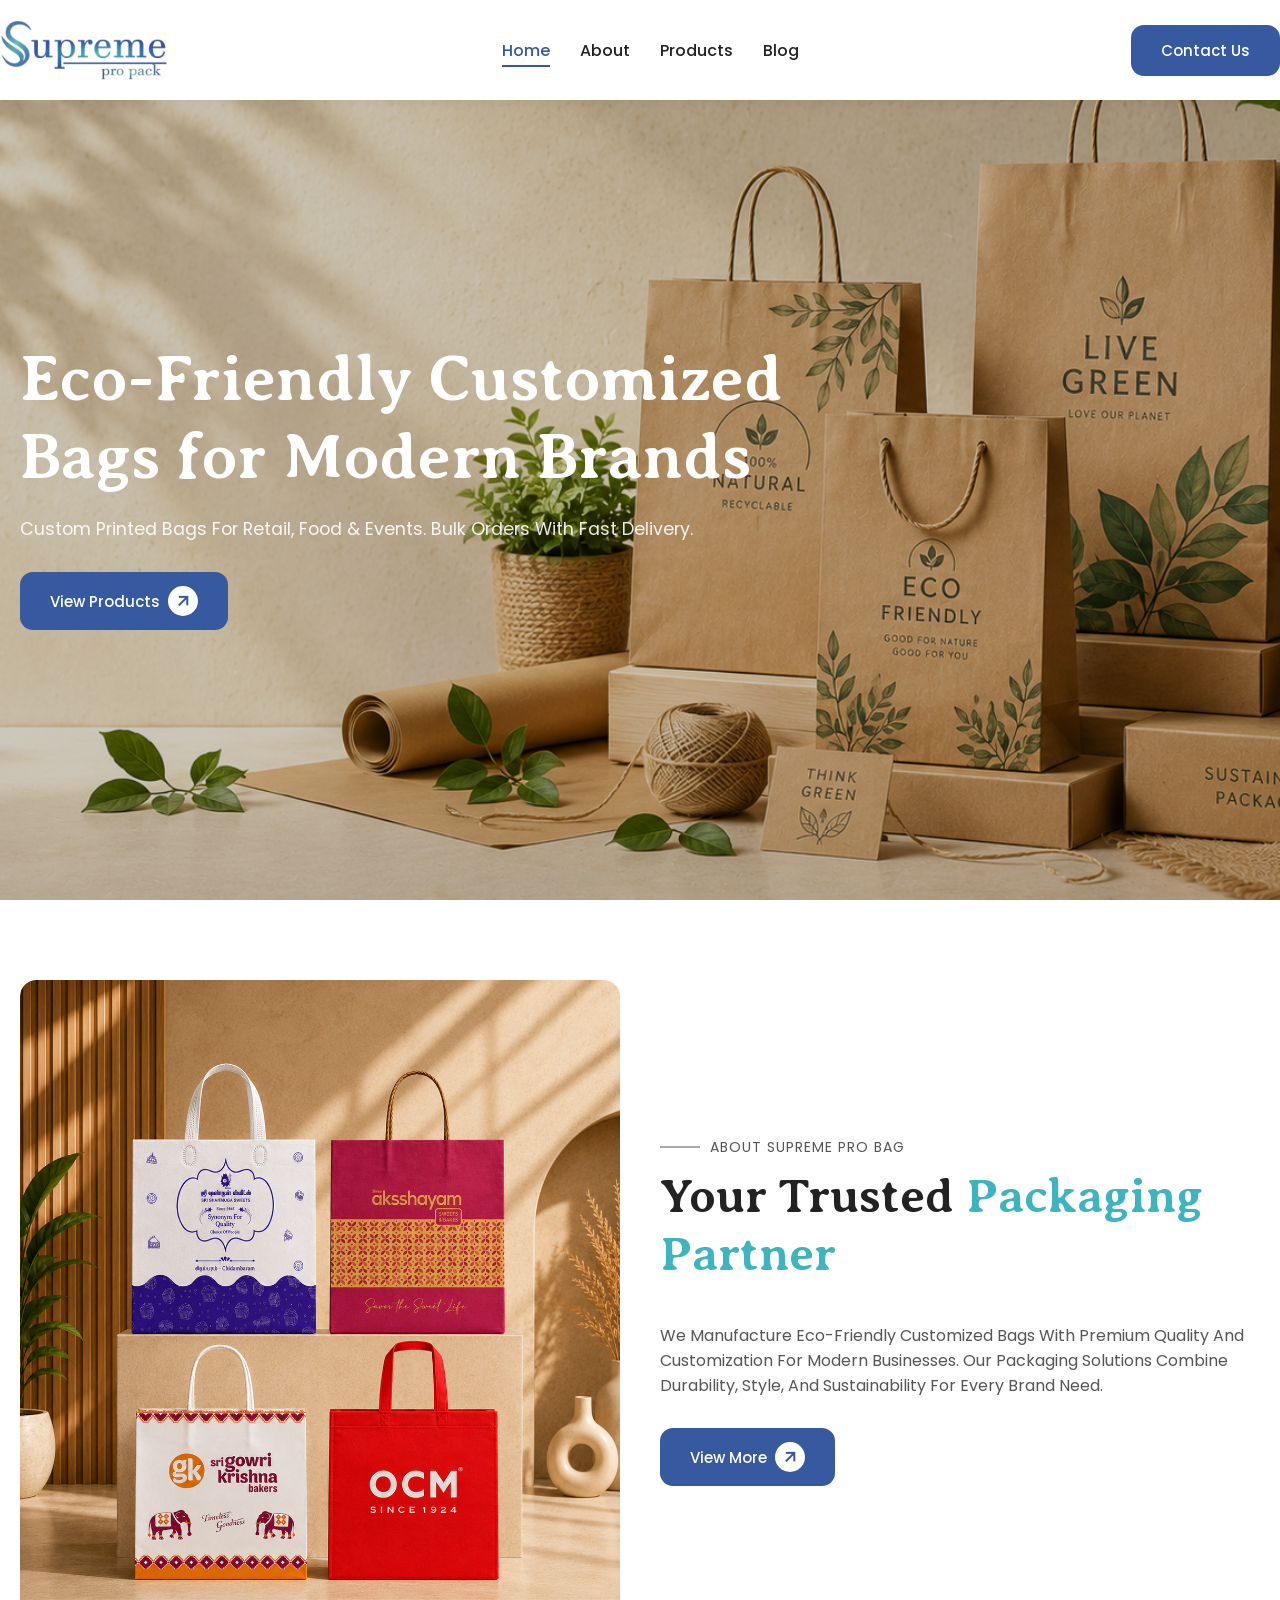
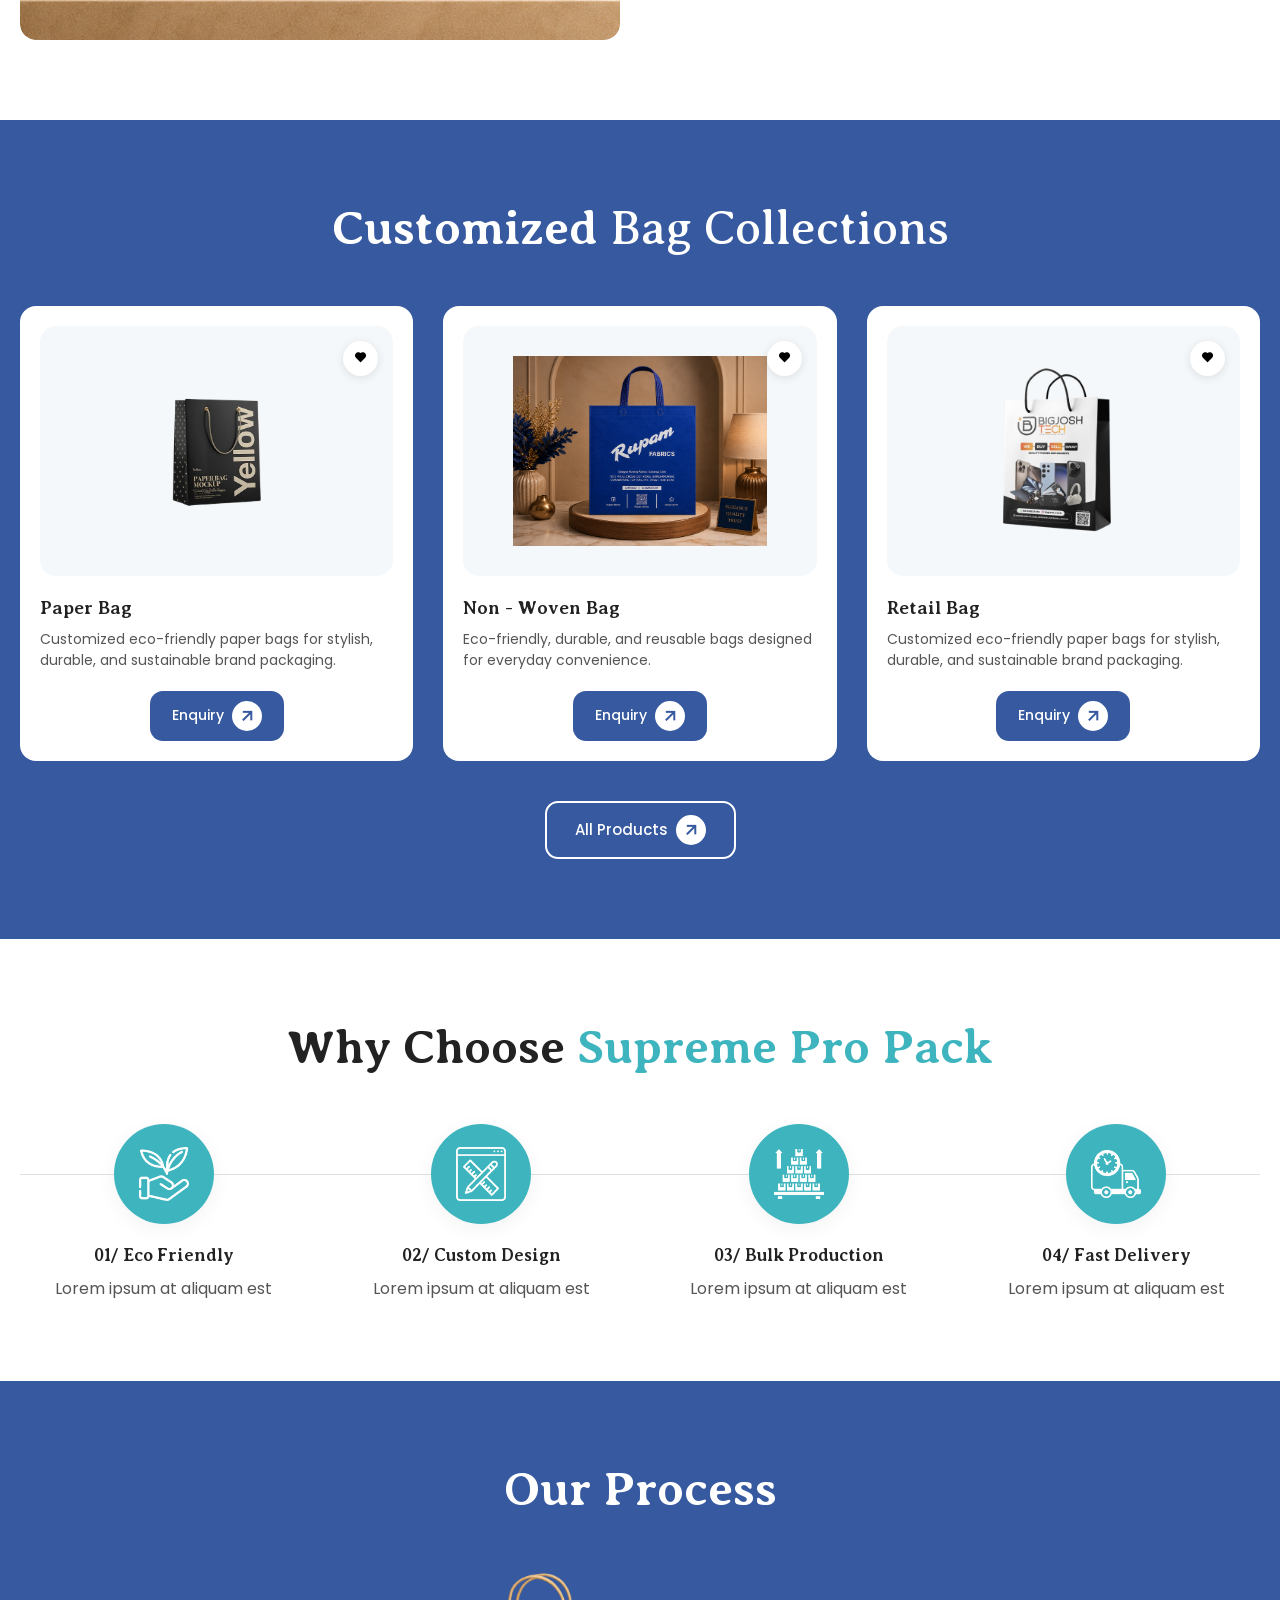
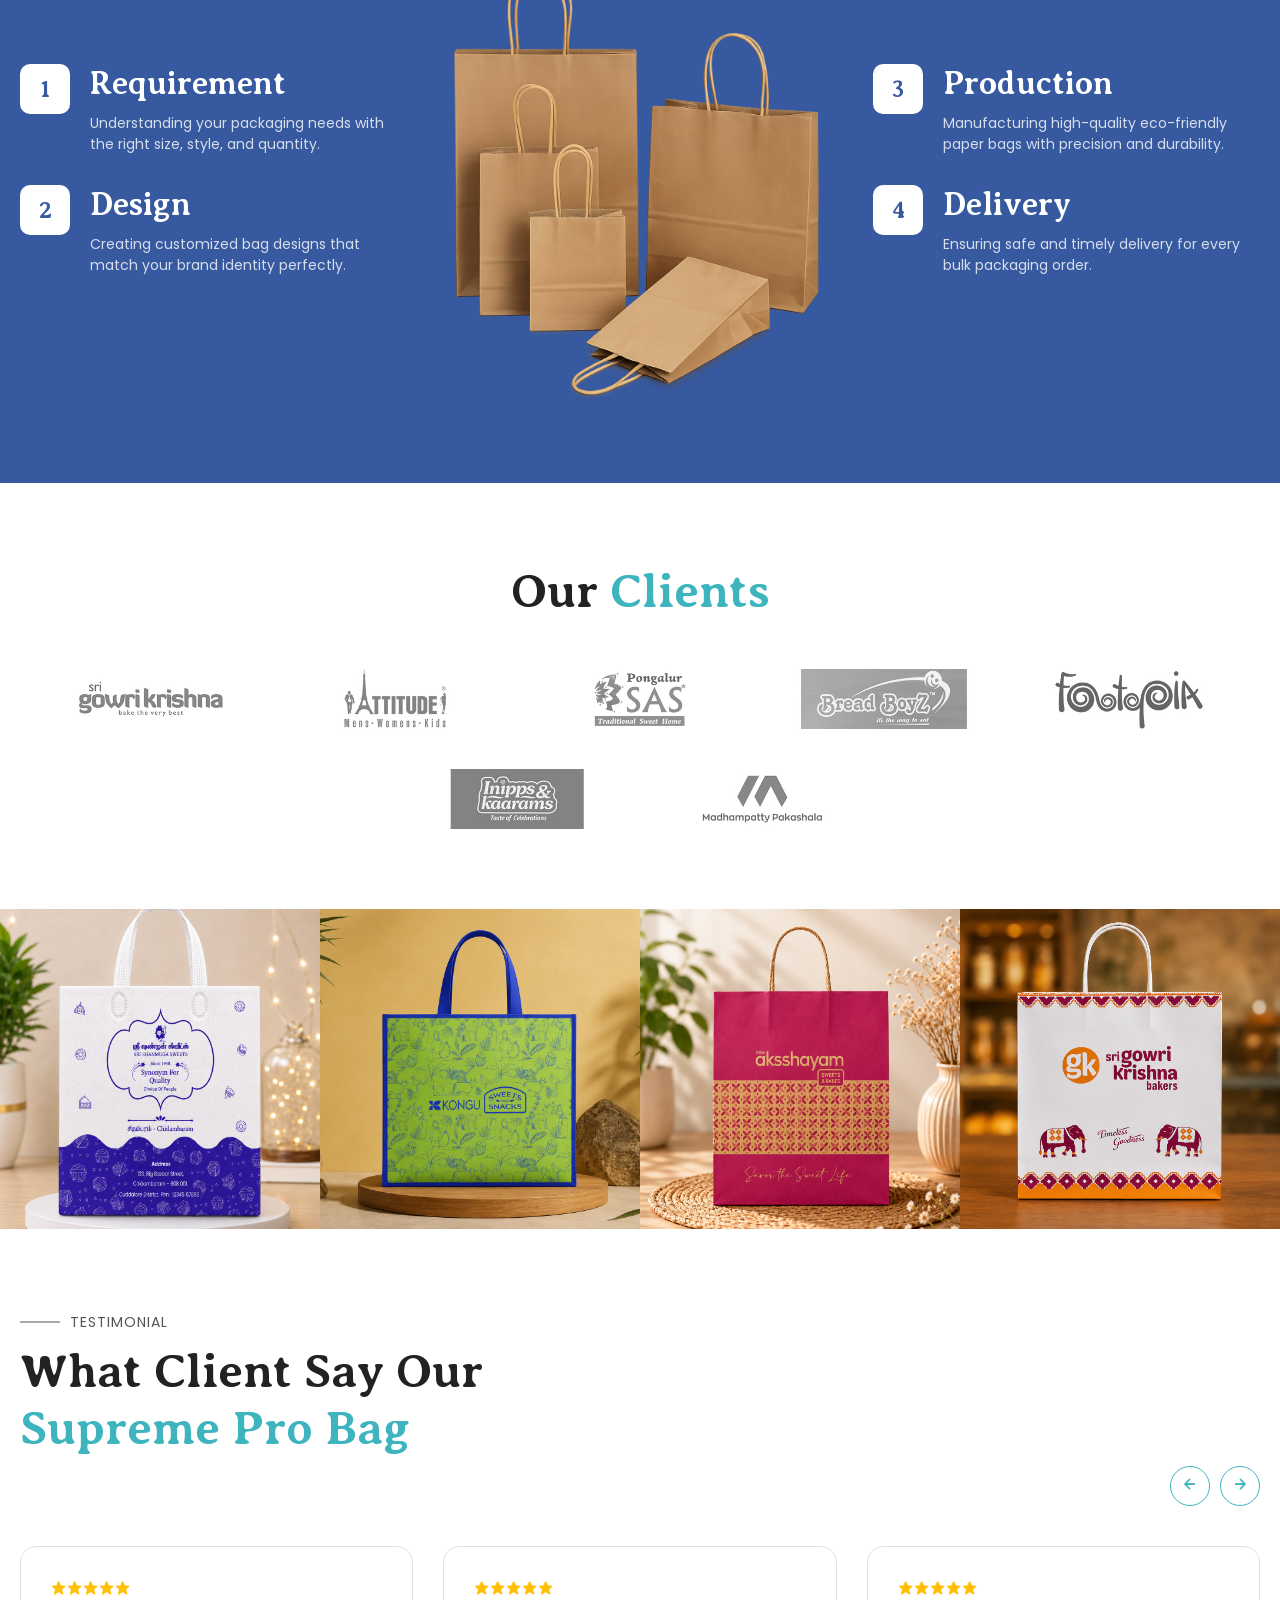
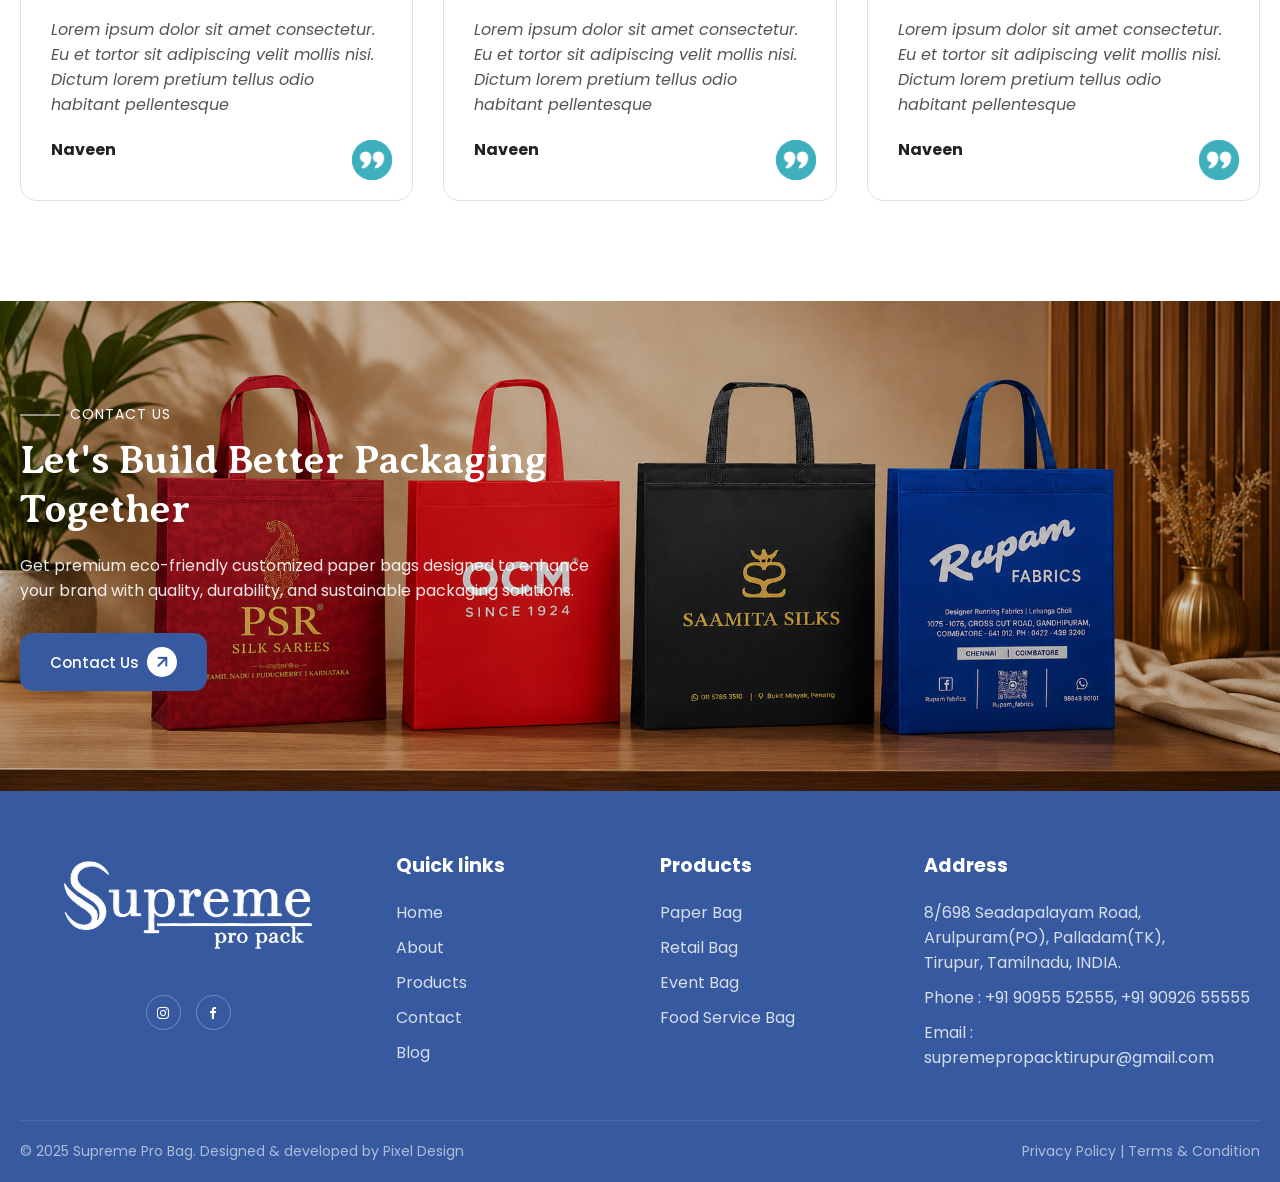
==== index.html @ be01d54f "fifth commit" ====
<!DOCTYPE html>
<html lang="en">
<head>
    <meta charset="UTF-8">
    <meta name="viewport" content="width=device-width, initial-scale=1.0">
    <meta name="description" content="Supreme Pro Pack - Eco-Friendly Customized Bags for Modern Brands.">
    <title>Supreme Pro Pack | Custom Eco-Friendly Bags</title>
    
    <!-- Google Fonts -->
    <link rel="preconnect" href="https://fonts.googleapis.com">
    <link rel="preconnect" href="https://fonts.gstatic.com" crossorigin>
    <link href="https://fonts.googleapis.com/css2?family=Averia+Serif+Libre:ital,wght@0,300;0,400;0,700;1,300;1,400;1,700&family=Poppins:ital,wght@0,300;0,400;0,500;0,600;0,700;display=swap" rel="stylesheet">
    
    <!-- Swiper CSS -->
    <link rel="stylesheet" href="https://cdn.jsdelivr.net/npm/swiper@11/swiper-bundle.min.css" />
    
    <!-- BoxIcons for icons -->
    <link href='https://unpkg.com/boxicons@2.1.4/css/boxicons.min.css' rel='stylesheet'>
    
    <!-- Global CSS -->
    <link rel="stylesheet" href="css/style.css">
</head>
<body>
    <!-- Header -->
    <header class="header">
        <div class="container header__inner">
            <a href="index.html" class="logo">
                <img src="assets/img/home-page/header-logo.png" alt="Supreme Pro Pack">
            </a>
            
            <nav class="nav">
                <ul class="nav__list">
                    <li><a href="index.html" class="nav__link active">Home</a></li>
                    <li><a href="about.html" class="nav__link">About</a></li>
                    <li><a href="products.html" class="nav__link">Products</a></li>
                    <li><a href="#" class="nav__link">Blog</a></li>
                </ul>
            </nav>
            
            <a href="contact.html" class="btn btn--primary header__btn">Contact Us</a>
            
            <button class="mobile-toggle" aria-label="Toggle menu">
                <i class='bx bx-menu'></i>
            </button>
        </div>
    </header>

    <main>
        <!-- Hero Section -->
        <section class="hero" class="hero bg-hero">
            <div class="container">
                <div class="hero__content">
                    <h1 class="hero__title">Eco-Friendly Customized Bags for Modern Brands</h1>
                    <p class="hero__subtitle">Custom Printed Bags For Retail, Food & Events. Bulk Orders With Fast Delivery.</p>
                    <a href="products.html" class="btn btn--primary">View Products <i class='bx bx-right-arrow-alt'></i></a>
                </div>
            </div>
        </section>

        <!-- About Section -->
        <section class="about section-padding">
            <div class="container about__inner">
                <div class="about__image-wrapper">
                    <img src="assets/img/new/About image.png" alt="About Supreme Pro Pack" class="about__img">
                    <!-- <div class="about__badge">
                        <span class="badge__number">20+</span>
                        <span class="badge__text">Years of<br>Experience</span>
                    </div> -->
                </div>
                <div class="about__content">
                    <div class="section-heading">
                        <span class="section-subtitle">About Supreme Pro Bag</span>
                        <h2 class="section-title">Your Trusted <span class="text-secondary">Packaging Partner</span></h2>
                    </div>
                    <p class="about__text">We Manufacture Eco-Friendly Customized Bags With Premium Quality And Customization For Modern Businesses. Our Packaging Solutions Combine Durability, Style, And Sustainability For Every Brand Need.</p>
                    <a href="about.html" class="btn btn--primary">View More <i class='bx bx-right-arrow-alt'></i></a>
                </div>
            </div>
        </section>

        <!-- Collections Section -->
        <section class="collections section-padding bg-primary">
            <div class="container">
                <div class="section-heading section-heading--center section-heading--light">
                    <h2 class="section-title">Customized <span class="text-white fw-light">Bag Collections</span></h2>
                </div>
                
                <div class="collections__grid">
                    <!-- Card 1 -->
                    <div class="collection-card">
                        <div class="collection-card__img-wrap">
                            <img src="assets/img/home-page/paper-bag.png" alt="Paper Bag">
                            <button class="wishlist-btn"><i class='bx bxs-heart' class='bx bxs-heart icon-heart'></i></button>
                        </div>
                        <div class="collection-card__content">
                            <h3>Paper Bag</h3>
                            <p>Customized eco-friendly paper bags for stylish, durable, and sustainable brand packaging.</p>
                            <!-- <a href="product-detail.html" class="collection-card__link"><i class='bx bx-right-arrow-alt'></i></a> -->
                        </div>
                        <a href="product-detail.html" class="btn btn--primary btn--sm">Enquiry <i class="bx bx-right-arrow-alt"></i></a>
                    </div>
                    
                    <!-- Card 2 -->
                    <div class="collection-card">
                        <div class="collection-card__img-wrap">
                            <img src="assets/img/new/RUPAM.png" alt="Event Bag">
                            <button class="wishlist-btn"><i class='bx bxs-heart' class='bx bxs-heart icon-heart'></i></button>
                        </div>
                        <div class="collection-card__content">
                            <h3>Non - Woven Bag</h3>
                            <p>Eco-friendly, durable, and reusable bags designed for everyday convenience.</p>
                            <!-- <a href="product-detail.html" class="collection-card__link"><i class='bx bx-right-arrow-alt'></i></a> -->
                        </div>
                        <a href="product-detail.html" class="btn btn--primary btn--sm">Enquiry <i class="bx bx-right-arrow-alt"></i></a>
                    </div>
                    
                    <!-- Card 3 -->
                    <div class="collection-card">
                        <div class="collection-card__img-wrap">
                            <img src="assets/img/home-page/retail-bag.png" alt="Retail Bag">
                            <button class="wishlist-btn"><i class='bx bxs-heart' class='bx bxs-heart icon-heart'></i></button>
                        </div>
                        <div class="collection-card__content">
                            <h3>Retail Bag</h3>
                            <p>Customized eco-friendly paper bags for stylish, durable, and sustainable brand packaging.</p>
                            <!-- <a href="product-detail.html" class="collection-card__link"><i class='bx bx-right-arrow-alt'></i></a> -->
                        </div>
                        <a href="product-detail.html" class="btn btn--primary btn--sm">Enquiry <i class="bx bx-right-arrow-alt"></i></a>
                    </div>
                </div>
                
                <div class="text-center mt-40">
                    <a href="products.html" class="btn btn--outline-light">All Products <i class='bx bx-right-arrow-alt'></i></a>
                </div>
            </div>
        </section>

        <!-- Why Choose Section -->
        <section class="why-choose section-padding">
            <div class="container">
                <div class="section-heading section-heading--center">
                    <h2 class="section-title">Why Choose <span class="text-secondary">Supreme Pro Pack</span></h2>
                </div>
                
                <div class="features-grid">
                    <div class="feature-item">
                        <div class="feature-item__icon">
                            <img src="assets/img/home-page/eco-friendly.png" alt="Eco Friendly">
                        </div>
                        <h4 class="feature-item__title">01/ Eco Friendly</h4>
                        <p class="feature-item__text">Lorem ipsum at aliquam est</p>
                    </div>
                    <div class="feature-item">
                        <div class="feature-item__icon">
                            <img src="assets/img/home-page/custom-design.png" alt="Custom Design">
                        </div>
                        <h4 class="feature-item__title">02/ Custom Design</h4>
                        <p class="feature-item__text">Lorem ipsum at aliquam est</p>
                    </div>
                    <div class="feature-item">
                        <div class="feature-item__icon">
                            <img src="assets/img/home-page/bulk-production.png" alt="Bulk Production">
                        </div>
                        <h4 class="feature-item__title">03/ Bulk Production</h4>
                        <p class="feature-item__text">Lorem ipsum at aliquam est</p>
                    </div>
                    <div class="feature-item">
                        <div class="feature-item__icon">
                            <img src="assets/img/home-page/fast-delivery.png" alt="Fast Delivery">
                        </div>
                        <h4 class="feature-item__title">04/ Fast Delivery</h4>
                        <p class="feature-item__text">Lorem ipsum at aliquam est</p>
                    </div>
                </div>
            </div>
        </section>

        <!-- Our Process Section -->
        <section class="process section-padding bg-primary">
            <div class="container">
                <div class="section-heading section-heading--center section-heading--light mb-50">
                    <h2 class="section-title">Our Process</h2>
                </div>
                
                <div class="process__layout">
                    <div class="process__col process__col--left">
                        <div class="process-step">
                            <div class="process-step__number">1</div>
                            <div class="process-step__content">
                                <h3>Requirement</h3>
                                <p>Understanding your packaging needs with the right size, style, and quantity.</p>
                            </div>
                        </div>
                        <div class="process-step">
                            <div class="process-step__number">2</div>
                            <div class="process-step__content">
                                <h3>Design</h3>
                                <p>Creating customized bag designs that match your brand identity perfectly.</p>
                            </div>
                        </div>
                    </div>
                    
                    <div class="process__col process__col--center">
                        <img src="assets/img/new/Our Process.png" alt="Our Process Bag" class="process__img">
                    </div>
                    
                    <div class="process__col process__col--right">
                        <div class="process-step">
                            <div class="process-step__number">3</div>
                            <div class="process-step__content">
                                <h3>Production</h3>
                                <p>Manufacturing high-quality eco-friendly paper bags with precision and durability.</p>
                            </div>
                        </div>
                        <div class="process-step">
                            <div class="process-step__number">4</div>
                            <div class="process-step__content">
                                <h3>Delivery</h3>
                                <p>Ensuring safe and timely delivery for every bulk packaging order.</p>
                            </div>
                        </div>
                    </div>
                </div>
            </div>
        </section>

        <!-- Clients Section -->
        <section class="clients section-padding">
            <div class="container">
                <div class="section-heading section-heading--center">
                    <h2 class="section-title">Our <span class="text-secondary">Clients</span></h2>
                </div>
                
                <div class="clients__grid">
                    <div class="client-logo"><img src="assets/img/home-page/sri-gowri-krishna-logo.jpg" alt="Sri Gowri Krishna"></div>
                    <div class="client-logo"><img src="assets/img/home-page/attitude-logo.jpg" alt="Attitude"></div>
                    <div class="client-logo"><img src="assets/img/home-page/pongalur-sas-logo.jpg" alt="Pongalur SAS"></div>
                    <div class="client-logo"><img src="assets/img/home-page/bread-boyz.jpg" alt="Bread Boyz"></div>
                    <div class="client-logo"><img src="assets/img/home-page/footopia-logo.jpg" alt="Footopia"></div>
                    <div class="client-logo"><img src="assets/img/home-page/inipps-kaarams-logo.jpg" alt="Inipps Kaarams"></div>
                    <div class="client-logo"><img src="assets/img/home-page/madhampatty-pakashala-logo.jpg" alt="Madhampatty Pakashala"></div>
                </div>
            </div>
        </section>

        <!-- Gallery Section -->
        <section class="gallery">
            <div class="swiper gallery-swiper">
                <div class="swiper-wrapper">
                    <div class="swiper-slide">
                        <img src="assets/img/new/shanmuga vilas.png" alt="Gallery Image 1" class="gallery__img">
                    </div>
                    <div class="swiper-slide">
                        <img src="assets/img/new/kongu image.png" alt="Gallery Image 2" class="gallery__img">
                    </div>
                    <div class="swiper-slide">
                        <img src="assets/img/new/aksyam.png" alt="Gallery Image 3" class="gallery__img">
                    </div>
                    <div class="swiper-slide">
                        <img src="assets/img/new/gowri krishna.png" alt="Gallery Image 4" class="gallery__img">
                    </div>
                    <div class="swiper-slide">
                        <img src="assets/img/new/SAS Mouck UP.png" alt="Gallery Image 1" class="gallery__img">
                    </div>
                    <div class="swiper-slide">
                        <img src="assets/img/new/anandhas Mouk up.png" alt="Gallery Image 2" class="gallery__img">
                    </div>
                    <div class="swiper-slide">
                        <img src="assets/img/new/RUPAM.png" alt="Gallery Image 3" class="gallery__img">
                    </div>
                    <div class="swiper-slide">
                        <img src="assets/img/new/PSR 2.png" alt="Gallery Image 4" class="gallery__img">
                    </div>
                    <div class="swiper-slide">
                        <img src="assets/img/new/ChatGPT Image Jun 20, 2026, 01_20_52 PM.png" alt="Gallery Image 4" class="gallery__img">
                    </div>
                    <div class="swiper-slide">
                        <img src="assets/img/new/ChatGPT Image Jun 20, 2026, 01_27_33 PM.png" alt="Gallery Image 4" class="gallery__img">
                    </div>
                    <div class="swiper-slide">
                        <img src="assets/img/new/ChatGPT Image Jun 20, 2026, 01_30_51 PM.png" alt="Gallery Image 4" class="gallery__img">
                    </div>
                    <div class="swiper-slide">
                        <img src="assets/img/new/ChatGPT Image Jun 20, 2026, 01_33_38 PM.png" alt="Gallery Image 4" class="gallery__img">
                    </div>
                    <div class="swiper-slide">
                        <img src="assets/img/new/ChatGPT Image Jun 20, 2026, 01_40_46 PM.png" alt="Gallery Image 4" class="gallery__img">
                    </div>
                </div>
            </div>
        </section>

        <!-- Testimonial Section -->
        <section class="testimonial section-padding">
            <div class="container">
                <div class="testimonial__header">
                    <div class="section-heading">
                        <span class="section-subtitle">Testimonial</span>
                        <h2 class="section-title">What Client Say Our<br><span class="text-secondary">Supreme Pro Bag</span></h2>
                    </div>
                    <div class="testimonial__nav">
                        <button class="swiper-button-prev-testi"><i class='bx bx-left-arrow-alt'></i></button>
                        <button class="swiper-button-next-testi"><i class='bx bx-right-arrow-alt'></i></button>
                    </div>
                </div>
                
                <div class="swiper testimonial-swiper">
                    <div class="swiper-wrapper">
                        <!-- Slide 1 -->
                        <div class="swiper-slide">
                            <div class="testimonial-card">
                                <div class="testimonial-card__stars">
                                    <i class='bx bxs-star'></i><i class='bx bxs-star'></i><i class='bx bxs-star'></i><i class='bx bxs-star'></i><i class='bx bxs-star'></i>
                                </div>
                                <p class="testimonial-card__text">Lorem ipsum dolor sit amet consectetur. Eu et tortor sit adipiscing velit mollis nisi. Dictum lorem pretium tellus odio habitant pellentesque</p>
                                <h4 class="testimonial-card__name">Naveen</h4>
                                <img src="assets/img/home-page/quotes-img.png" alt="Quote" class="testimonial-card__quote">
                            </div>
                        </div>
                        <!-- Slide 2 -->
                        <div class="swiper-slide">
                            <div class="testimonial-card">
                                <div class="testimonial-card__stars">
                                    <i class='bx bxs-star'></i><i class='bx bxs-star'></i><i class='bx bxs-star'></i><i class='bx bxs-star'></i><i class='bx bxs-star'></i>
                                </div>
                                <p class="testimonial-card__text">Lorem ipsum dolor sit amet consectetur. Eu et tortor sit adipiscing velit mollis nisi. Dictum lorem pretium tellus odio habitant pellentesque</p>
                                <h4 class="testimonial-card__name">Naveen</h4>
                                <img src="assets/img/home-page/quotes-img.png" alt="Quote" class="testimonial-card__quote">
                            </div>
                        </div>
                        <!-- Slide 3 -->
                        <div class="swiper-slide">
                            <div class="testimonial-card">
                                <div class="testimonial-card__stars">
                                    <i class='bx bxs-star'></i><i class='bx bxs-star'></i><i class='bx bxs-star'></i><i class='bx bxs-star'></i><i class='bx bxs-star'></i>
                                </div>
                                <p class="testimonial-card__text">Lorem ipsum dolor sit amet consectetur. Eu et tortor sit adipiscing velit mollis nisi. Dictum lorem pretium tellus odio habitant pellentesque</p>
                                <h4 class="testimonial-card__name">Naveen</h4>
                                <img src="assets/img/home-page/quotes-img.png" alt="Quote" class="testimonial-card__quote">
                            </div>
                        </div>
                        <!-- Slide 4 -->
                        <div class="swiper-slide">
                            <div class="testimonial-card">
                                <div class="testimonial-card__stars">
                                    <i class='bx bxs-star'></i><i class='bx bxs-star'></i><i class='bx bxs-star'></i><i class='bx bxs-star'></i><i class='bx bxs-star'></i>
                                </div>
                                <p class="testimonial-card__text">Lorem ipsum dolor sit amet consectetur. Eu et tortor sit adipiscing velit mollis nisi. Dictum lorem pretium tellus odio habitant pellentesque</p>
                                <h4 class="testimonial-card__name">Naveen</h4>
                                <img src="assets/img/home-page/quotes-img.png" alt="Quote" class="testimonial-card__quote">
                            </div>
                        </div>
                    </div>
                </div>
            </div>
        </section>

        <!-- CTA / Pre-Footer Section -->
        <section class="cta" class="cta bg-cta">
            <div class="container cta__inner">
                <div class="cta__content">
                    <span class="section-subtitle section-subtitle--light">Contact Us</span>
                    <h2 class="cta__title">Let's Build Better Packaging Together</h2>
                    <p class="cta__text">Get premium eco-friendly customized paper bags designed to enhance your brand with quality, durability, and sustainable packaging solutions.</p>
                    <a href="contact.html" class="btn btn--primary">Contact Us <i class='bx bx-right-arrow-alt'></i></a>
                </div>
            </div>
        </section>
    </main>

    <!-- Footer -->
    <footer class="footer">
        <div class="container footer__top">
            <div class="footer__col">
                <a href="index.html" class="footer__logo">
                    <img src="assets/img/home-page/footer-logo.png" alt="Supreme Pro Pack">
                </a>
                <div class="footer__socials">
                    <a href="#"><i class='bx bxl-instagram'></i></a>
                    <a href="#"><i class='bx bxl-facebook'></i></a>
                </div>
            </div>
            
            <div class="footer__col">
                <h4 class="footer__title">Quick links</h4>
                <ul class="footer__links">
                    <li><a href="index.html">Home</a></li>
                    <li><a href="about.html">About</a></li>
                    <li><a href="products.html">Products</a></li>
                    <li><a href="contact.html">Contact</a></li>
                    <li><a href="#">Blog</a></li>
                </ul>
            </div>
            
            <div class="footer__col">
                <h4 class="footer__title">Products</h4>
                <ul class="footer__links">
                    <li><a href="#">Paper Bag</a></li>
                    <li><a href="#">Retail Bag</a></li>
                    <li><a href="#">Event Bag</a></li>
                    <li><a href="#">Food Service Bag</a></li>
                </ul>
            </div>
            
            <div class="footer__col">
                <h4 class="footer__title">Address</h4>
                <p class="footer__address">8/698 Seadapalayam Road,<br>Arulpuram(PO), Palladam(TK),<br>Tirupur, Tamilnadu, INDIA.</p>
                <p class="footer__contact">Phone : +91 90955 52555, +91 90926 55555</p>
                <p class="footer__contact">Email : supremepropacktirupur@gmail.com</p>
            </div>
        </div>
        
        <div class="container">
            <div class="footer__bottom">
                <p>&copy; 2025 Supreme Pro Bag. Designed & developed by Pixel Design</p>
                <div class="footer__bottom-links">
                    <a href="#">Privacy Policy</a> | <a href="#">Terms & Condition</a>
                </div>
            </div>
        </div>
    </footer>

    <!-- Swiper JS -->
    <script src="https://cdn.jsdelivr.net/npm/swiper@11/swiper-bundle.min.js"></script>
    
    <!-- Custom JS -->
    <script src="js/app.js"></script>
</body>
</html>
---- css/style.css ----
@import url('https://fonts.googleapis.com/css2?family=Averia+Serif+Libre:ital,wght@0,300;0,400;0,700;1,300;1,400;1,700&family=Poppins:ital,wght@0,100;0,200;0,300;0,400;0,500;0,600;0,700;0,800;0,900;1,100;1,200;1,300;1,400;1,500;1,600;1,700;1,800;1,900&display=swap');

/* --- CSS Variables --- */
:root {
    /* Brand Colors */
    --color-primary: #36599F;
    /* Blue */
    --color-secondary: #3eb5be;
    /* Teal */
    --color-white: #ffffff;
    --color-text: #555555;
    --color-heading: #222222;
    --color-bg-light: #f5f8fa;
    --color-border: #e0e0e0;

    /* Typography */
    --font-heading: 'Averia Serif Libre', serif;
    --font-body: 'Poppins', sans-serif;

    --transition: all 0.3s ease;
    --border-radius: 16px;
    --box-shadow: 0 10px 30px rgba(0, 0, 0, 0.08);
}

/* --- Base Styles (Mobile-First) --- */
* {
    margin: 0;
    padding: 0;
    box-sizing: border-box;
}

html {
    scroll-behavior: smooth;
}

body {
    font-family: var(--font-body);
    background-color: var(--color-white);
    color: var(--color-text);
    font-size: 16px;
    overflow-x: hidden;
}

h1,
h2,
h3,
h4,
h5,
h6 {
    font-family: var(--font-heading);
    color: var(--color-heading);
    margin-bottom: 0.5rem;
    font-weight: 700;
}

a {
    text-decoration: none;
    color: inherit;
    transition: var(--transition);
}

ul {
    list-style: none;
}

img {
    max-width: 100%;
    height: auto;
    display: block;
}

.container {
    width: 100%;
    max-width: 1350px;
    margin: 0 auto;
    padding: 0 20px;
}

.section-padding {
    padding: 80px 0;
}

/* Utilities */
.text-secondary {
    color: var(--color-secondary);
}

.text-white {
    color: var(--color-white);
}

.bg-primary {
    background-color: var(--color-primary);
    color: var(--color-white);
}

.bg-primary h1,
.bg-primary h2,
.bg-primary h3,
.bg-primary h4 {
    color: var(--color-white);
}

.fw-light {
    font-weight: 400;
}

.text-center {
    text-align: center;
}

.mt-40 {
    margin-top: 40px;
}

.mb-50 {
    margin-bottom: 50px;
}

/* Section Headings */
.section-heading {
    margin-bottom: 40px;
}

.section-heading--center {
    text-align: center;
    display: flex;
    flex-direction: column;
    align-items: center;
}

.section-subtitle {
    font-family: var(--font-body);
    font-size: 14px;
    text-transform: uppercase;
    letter-spacing: 1px;
    color: var(--color-text);
    display: inline-block;
    margin-bottom: 10px;
    position: relative;
    padding-left: 50px;
}

.section-subtitle::before {
    content: '';
    position: absolute;
    left: 0;
    top: 50%;
    transform: translateY(-50%);
    width: 40px;
    height: 1px;
    background-color: var(--color-text);
}

.section-subtitle--light {
    color: var(--color-white);
}

.section-subtitle--light::before {
    background-color: var(--color-white);
}

.section-title {
    font-size: 1.8rem;
    line-height: 1.2;
}

.section-heading--light .section-title {
    color: var(--color-white);
}

/* Buttons */
.btn {
    display: inline-flex;
    align-items: center;
    justify-content: center;
    gap: 8px;
    padding: 12px 28px;
    border-radius: 13px;
    font-family: var(--font-body);
    font-weight: 500;
    font-size: 15px;
    cursor: pointer;
    border: 2px solid transparent;
    transition: var(--transition);
}

.btn .bx.bx-right-arrow-alt {
    background-color: #fff;
    font-size: 24px;
    padding: 3px;
    color: var(--color-primary);
    border-radius: 50%;
    transform: rotate(-45deg);
    transition: all 0.2s ease;
}

.btn:hover .bx.bx-right-arrow-alt {
    transform: rotate(0deg);
}

.btn--primary {
    background-color: var(--color-primary);
    color: var(--color-white);
}

.btn--primary:hover {
    background-color: #2a4785;
    color: var(--color-white);
    transform: translateY(-2px);
}

.btn--outline-light {
    background-color: transparent;
    border-color: var(--color-white);
    color: var(--color-white);
}

.btn--outline-light:hover {
    background-color: var(--color-white);
    color: var(--color-primary);
}


/* --- Header --- */
.header {
    position: fixed;
    top: 0;
    left: 0;
    width: 100%;
    background-color: var(--color-white);
    box-shadow: 0 2px 10px rgba(0, 0, 0, 0.05);
    z-index: 1000;
    padding: 15px 0;
}

.header__inner {
    display: flex;
    align-items: center;
    justify-content: space-between;
}

.logo img {
    height: 40px;
}

.nav {
    position: fixed;
    top: 0;
    left: 0;
    width: 100%;
    height: 100vh;
    background-color: var(--color-white);
    z-index: 99;
    display: flex;
    align-items: center;
    justify-content: center;
    opacity: 0;
    visibility: hidden;
    transition: opacity 0.3s ease, visibility 0.3s ease;
}

.nav.active {
    opacity: 1;
    visibility: visible;
}

.nav .nav__list {
    flex-direction: column;
    gap: 30px;
    text-align: center;
}

.nav__list {
    display: flex;
    gap: 30px;
}

.nav__link {
    font-weight: 500;
    color: var(--color-heading);
    position: relative;
    font-size: 1.8rem;
}

.nav__link:hover,
.nav__link.active {
    color: var(--color-primary);
}

.nav__link.active::after {
    content: '';
    position: absolute;
    bottom: -5px;
    left: 0;
    width: 100%;
    height: 2px;
    background-color: var(--color-primary);
}

.header__btn {
    display: none;
}

.mobile-toggle {
    display: block;
    background: none;
    border: none;
    font-size: 32px;
    color: var(--color-heading);
    cursor: pointer;
    width: 40px;
    height: 40px;
    position: relative;
    z-index: 100;
}

.mobile-toggle i {
    display: block;
    transition: transform 0.3s ease;
}

.mobile-toggle i.bx-x {
    transform: rotate(180deg);
}

/* --- Hero Section --- */
.hero {
    padding: 150px 0 80px;
    background-size: cover;
    background-position: center;
    background-repeat: no-repeat;
    min-height: 100vh;
    display: flex;
    align-items: center;
    background-image: url('../assets/img/home-page/hero-banner.png');
    background-color: #0003;
    background-blend-mode: color;
}

.hero__content {
    max-width: 800px;
}

.hero__title {
    font-size: 2rem;
    color: var(--color-white);
    margin-bottom: 20px;
}

.hero__subtitle {
    color: rgba(255, 255, 255, 0.9);
    font-size: 1.1rem;
    margin-bottom: 30px;
}

/* --- About Section --- */
.about__inner {
    display: grid;
    grid-template-columns: 1fr;
    gap: 40px;
    align-items: center;
}

.about__image-wrapper {
    position: relative;
    border-radius: var(--border-radius);
    overflow: hidden;
}

.about__img {
    width: 100%;
    border-radius: var(--border-radius);
    aspect-ratio: 10 / 11;
    object-fit: cover;
    object-position: center;
}

.about__badge {
    position: absolute;
    bottom: 20px;
    right: 20px;
    background-color: var(--color-secondary);
    color: var(--color-white);
    padding: 20px;
    border-radius: 12px;
    text-align: center;
    box-shadow: 0 10px 20px rgba(62, 181, 190, 0.3);
}

.badge__number {
    display: block;
    font-size: 2.5rem;
    font-weight: 700;
    font-family: var(--font-heading);
    line-height: 1;
}

.badge__text {
    font-size: 14px;
    font-weight: 500;
}

.about__text {
    margin-bottom: 30px;
}

/* --- Collections Section --- */
.collections__grid {
    display: grid;
    grid-template-columns: 1fr;
    gap: 30px;
}

.collection-card {
    background-color: var(--color-white);
    border-radius: var(--border-radius);
    padding: 20px;
    color: var(--color-text);
    position: relative;
    transition: var(--transition);
    display: flex;
    flex-direction: column;
}

.collection-card > a {
    align-self: center;
}

.collection-card:hover {
    transform: translateY(-5px);
    box-shadow: var(--box-shadow);
}

.collection-card__img-wrap {
    background-color: var(--color-bg-light);
    border-radius: var(--border-radius);
    padding: 30px;
    margin-bottom: 20px;
    position: relative;
    display: flex;
    justify-content: center;
    align-items: center;
    height: 250px;
}

.collection-card__img-wrap img {
    max-height: 100%;
    object-fit: contain;
}

.wishlist-btn {
    position: absolute;
    top: 15px;
    right: 15px;
    width: 35px;
    height: 35px;
    border-radius: 50%;
    background-color: var(--color-white);
    border: none;
    display: flex;
    align-items: center;
    justify-content: center;
    box-shadow: 0 2px 10px rgba(0, 0, 0, 0.1);
    cursor: pointer;
}

.collection-card__content h3 {
    color: var(--color-heading);
    margin-bottom: 10px;
}

.collection-card__content p {
    font-size: 14px;
    margin-bottom: 20px;
}

.collection-card__link {
    position: absolute;
    bottom: -20px;
    right: 30px;
    width: 50px;
    height: 50px;
    background-color: var(--color-white);
    border-radius: 50%;
    display: flex;
    align-items: center;
    justify-content: center;
    color: var(--color-primary);
    font-size: 24px;
    box-shadow: 0 5px 15px rgba(0, 0, 0, 0.1);
}

.collection-card__link:hover {
    background-color: var(--color-primary);
    color: var(--color-white);
}

/* --- Why Choose Section --- */
.features-grid {
    display: grid;
    grid-template-columns: 1fr;
    gap: 30px;
    position: relative;
}

.features-grid::before {
    content: '';
    position: absolute;
    top: 50px;
    left: 0;
    width: 100%;
    height: 1px;
    background-color: var(--color-border);
    z-index: -1;
    display: none;
    /* Hidden on mobile */
}

.feature-item {
    text-align: center;
}

.feature-item__icon {
    width: 100px;
    height: 100px;
    margin: 0 auto 20px;
    background-color: var(--color-secondary);
    border-radius: 50%;
    display: flex;
    align-items: center;
    justify-content: center;
    box-shadow: 0 5px 20px rgba(0, 0, 0, 0.05);
}

.feature-item__icon img {
    width: 50px;
}

.feature-item__title {
    font-size: 1.1rem;
    margin-bottom: 10px;
}

/* --- Our Process Section --- */
.process__layout {
    display: grid;
    grid-template-columns: 1fr;
    gap: 40px;
    align-items: center;
}

.process-step {
    display: flex;
    gap: 20px;
    margin-bottom: 30px;
}

.process-step__number {
    width: 50px;
    height: 50px;
    background-color: var(--color-white);
    color: var(--color-primary);
    font-family: var(--font-heading);
    font-size: 24px;
    font-weight: 700;
    display: flex;
    align-items: center;
    justify-content: center;
    border-radius: 10px;
    flex-shrink: 0;
}

.process-step__content h3 {
    margin-bottom: 10px;
    font-size: 2rem;
}

.process-step__content p {
    font-size: 14px;
    color: rgba(255, 255, 255, 0.8);
}

.process__img {
    margin: 0 auto;
}

/* --- Clients Section --- */
.clients__grid {
    display: flex;
    flex-wrap: wrap;
    justify-content: center;
    gap: 30px;
    align-items: center;
}

.client-logo {
    flex: 0 0 calc(50% - 15px);
    display: flex;
    justify-content: center;
}

.client-logo img {
    max-height: 60px;
    filter: grayscale(100%);
    opacity: 0.6;
    transition: var(--transition);
}

.client-logo:hover img {
    filter: grayscale(0);
    opacity: 1;
}

/* --- Gallery Section --- */
.gallery__img {
    width: 100%;
    height: 100%;
    object-fit: cover;
    aspect-ratio: 1/1;
    display: block;
}

/* --- Testimonial Section --- */
.testimonial__header {
    display: flex;
    flex-direction: column;
    margin-bottom: 40px;
}

.testimonial__nav {
    display: flex;
    gap: 10px;
    margin-top: 20px;
}

.testimonial__nav button {
    width: 40px;
    height: 40px;
    border-radius: 50%;
    border: 1px solid var(--color-secondary);
    background: transparent;
    color: var(--color-secondary);
    font-size: 20px;
    cursor: pointer;
    transition: var(--transition);
}

.testimonial__nav button:hover {
    background: var(--color-secondary);
    color: var(--color-white);
}

.testimonial-card {
    border: 1px solid var(--color-border);
    border-radius: var(--border-radius);
    padding: 30px;
    position: relative;
    height: 100%;
}

.testimonial-card__stars {
    color: #ffc107;
    margin-bottom: 15px;
}

.testimonial-card__text {
    font-style: italic;
    margin-bottom: 20px;
}

.testimonial-card__name {
    font-family: var(--font-body);
}

.testimonial-card__quote {
    position: absolute;
    bottom: 20px;
    right: 20px;
    width: 40px;
}

/* --- CTA Section --- */
.cta {
    background-size: cover;
    background-position: center;
    color: var(--color-white);
    padding: 100px 0;
    background-image: url('../assets/img/new/banner\ image.png');
    background-color: #0003;
    background-blend-mode: color;
}

.cta__content {
    max-width: 600px;
}

.cta__title {
    color: var(--color-white);
    font-size: 2.5rem;
    margin-bottom: 20px;
}

.cta__text {
    margin-bottom: 30px;
    color: rgba(255, 255, 255, 0.9);
}

/* --- Footer --- */
.footer {
    background-color: var(--color-primary);
    color: var(--color-white);
    padding-top: 60px;
}

.footer__col:nth-child(1) {
    display: flex;
    flex-direction: column;
    align-items: center;
    gap: 1rem;
}

.footer__col:nth-child(1)>a {
    width: 80%;
}

.footer__top {
    display: grid;
    grid-template-columns: 1fr;
    gap: 40px;
    margin-bottom: 40px;
}

.footer__logo {
    display: inline-block;
    margin-bottom: 20px;
    padding: 10px;
    border-radius: 8px;
}

.footer__socials {
    display: flex;
    gap: 15px;
}

.footer__socials a {
    width: 35px;
    height: 35px;
    border-radius: 50%;
    border: 1px solid rgba(255, 255, 255, 0.3);
    display: flex;
    align-items: center;
    justify-content: center;
    color: var(--color-white);
}

.footer__socials a:hover {
    background-color: var(--color-secondary);
    border-color: var(--color-secondary);
}

.footer__title {
    color: var(--color-white);
    margin-bottom: 20px;
    font-family: var(--font-body);
    font-size: 1.2rem;
}

.footer__links li {
    margin-bottom: 10px;
}

.footer__links a {
    color: rgba(255, 255, 255, 0.8);
}

.footer__links a:hover {
    color: var(--color-secondary);
}

.footer__address,
.footer__contact {
    color: rgba(255, 255, 255, 0.8);
    margin-bottom: 10px;
}

.footer__bottom {
    border-top: 1px solid rgba(255, 255, 255, 0.1);
    padding: 20px 0;
    display: flex;
    flex-direction: column;
    align-items: center;
    text-align: center;
    gap: 10px;
    font-size: 14px;
    color: rgba(255, 255, 255, 0.6);
}

.footer__bottom-links a {
    color: rgba(255, 255, 255, 0.6);
}

/* --- Page Header Banner --- */
.page-header {
    padding: 180px 0 100px;
    background-size: cover;
    background-position: center;
    background-repeat: no-repeat;
    text-align: center;
    color: var(--color-white);
    position: relative;
    background-image: url('../assets/img/home-page/home-about-sec.png');
    min-height: 80vh;
    margin: auto;
    display: flex;
    justify-content: center;
    align-items: center;
}

.page-header::before {
    content: '';
    position: absolute;
    top: 0;
    left: 0;
    right: 0;
    bottom: 0;
    background: rgba(0, 0, 0, 0.5);
    z-index: 1;
}

.page-header .container {
    position: relative;
    z-index: 2;
}

.page-header__subtitle {
    font-family: var(--font-body);
    font-size: 1.2rem;
    margin-bottom: 10px;
    display: block;
}

.page-header__title {
    font-size: 2rem;
    color: var(--color-white);
}

/* --- About Intro Section --- */
.about-intro__grid {
    display: grid;
    grid-template-columns: 1fr;
    gap: 30px;
}

.about-intro__left img {
    width: 100%;
    border-radius: var(--border-radius);
}

.about-intro__right {
    display: flex;
    flex-direction: column;
    gap: 30px;
}

.about-intro__box {
    background-color: #e6edf5;
    padding: 40px;
    border-radius: var(--border-radius);
    text-align: center;
}

.about-intro__box p {
    color: var(--color-text);
    margin-bottom: 15px;
}

.about-intro__box h3 {
    font-size: 1.8rem;
    color: var(--color-heading);
}

.about-intro__collage img {
    width: 100%;
    border-radius: var(--border-radius);
}

/* --- Stats Section --- */
.stats {
    background-color: var(--color-primary);
    color: var(--color-white);
    padding: 60px 0;
}

.stats__grid {
    display: grid;
    grid-template-columns: repeat(2, 1fr);
    gap: 30px;
    text-align: center;
}

.stat-item__number {
    font-family: var(--font-heading);
    font-size: 3rem;
    font-weight: 700;
    margin-bottom: 10px;
    line-height: 1;
}

.stat-item__text {
    font-size: 14px;
    opacity: 0.9;
}

/* --- Mission & Vision --- */
.mission-vision__grid {
    display: grid;
    grid-template-columns: 1fr;
    gap: 50px;
    align-items: center;
}

.mission-vision__img img {
    width: 100%;
    border-radius: var(--border-radius);
    aspect-ratio: 10 / 11;
    object-fit: cover;
    object-position: center;
}

.mv-block {
    margin-bottom: 40px;
}

.mv-block:last-child {
    margin-bottom: 0;
}

.mv-block h3 {
    font-size: 2.5rem;
    margin-bottom: 15px;
}

/* --- Video Section --- */
.video-section {
    position: relative;
    padding: 150px 0;
    background-size: cover;
    background-position: center;
    background-attachment: fixed;
    display: flex;
    justify-content: center;
    align-items: center;
}

.video-section::before {
    content: '';
    position: absolute;
    top: 0;
    left: 0;
    right: 0;
    bottom: 0;
    background: rgba(0, 0, 0, 0.3);
}

.play-btn {
    position: relative;
    width: 80px;
    height: 80px;
    background-color: var(--color-white);
    border-radius: 50%;
    display: flex;
    justify-content: center;
    align-items: center;
    color: var(--color-primary);
    font-size: 40px;
    text-decoration: none;
    z-index: 2;
    transition: var(--transition);
}

.play-btn:hover {
    transform: scale(1.1);
}

/* --- What We Offer --- */
.offer__grid {
    display: grid;
    grid-template-columns: 1fr;
    gap: 50px;
    align-items: center;
}

.offer__list {
    display: grid;
    grid-template-columns: 1fr;
    gap: 20px;
}

.offer__item {
    display: flex;
    align-items: center;
    gap: 15px;
    font-family: var(--font-heading);
    font-size: 1.2rem;
    font-weight: 700;
    color: var(--color-heading);
}

.offer__item img {
    width: 24px;
    height: 24px;
}

.offer__img img {
    width: 100%;
    border-radius: var(--border-radius);
    aspect-ratio: 10 / 11;
    object-fit: cover;
    object-position: center;
}

/* --- Products Page specific --- */
.products-grid {
    display: grid;
    grid-template-columns: 1fr;
    gap: 30px;
}

.product-card {
    background-color: #e6edf5;
    border-radius: var(--border-radius);
    padding: 30px 20px;
    text-align: center;
    position: relative;
    transition: var(--transition);
}

.product-card:hover {
    transform: translateY(-5px);
    box-shadow: var(--box-shadow);
}

.product-card__img {
    height: 200px;
    margin: 0 auto 20px;
    display: flex;
    align-items: center;
    justify-content: center;
}

.product-card__img img {
    max-height: 100%;
}

.product-card__dots {
    display: flex;
    justify-content: center;
    gap: 5px;
    margin-bottom: 20px;
}

.product-card__dot {
    width: 10px;
    height: 10px;
    border-radius: 50%;
    border: 1px solid var(--color-primary);
}

.product-card__dot.active {
    background-color: var(--color-secondary);
    border-color: var(--color-secondary);
}

.product-card__title {
    font-size: 1.5rem;
    margin-bottom: 10px;
}

.product-card__desc {
    font-size: 14px;
    margin-bottom: 20px;
}

.btn--sm {
    padding: 8px 20px;
    font-size: 14px;
}

/* Promotional Banners */
.promo-banners {
    display: grid;
    grid-template-columns: 1fr;
    gap: 30px;
    margin-top: 60px;
}


.promo-banner {
    background-color: var(--color-primary);
    color: var(--color-white);
    border-radius: var(--border-radius);
    display: flex;
    position: relative;
    overflow: hidden;
    flex-wrap: wrap;
    padding-bottom: 60vw;
}

.promo-banner__img {
    position: absolute;
    top: 100%;
    right: 100%;
    transform: translate(83%, -40%);
    width: 150%;
    aspect-ratio: 1/1;
    background-color: #e05252;
    border-radius: 50%;
    overflow: hidden;
}

.promo-banner__img img {
    width: 100%;
    height: 100%;
    object-fit: cover;
    object-position: top;
}

.promo-banner__content {
    position: relative;
    z-index: 2;
    width: 100%;
    padding: 40px;
}

.promo-banner__title {
    color: var(--color-white);
    font-size: 2rem;
    margin-bottom: 20px;
}

.promo-banner__list {
    margin-bottom: 30px;
    display: grid;
    grid-template-columns: 1fr 1fr;
    gap: 10px;
}

.promo-banner__list li {
    font-size: 14px;
    position: relative;
    padding-left: 15px;
}

.promo-banner__list li::before {
    content: '•';
    position: absolute;
    left: 0;
}

/* --- Product Detail Page --- */
.product-detail__grid {
    display: grid;
    grid-template-columns: 1fr;
    gap: 40px;
}

.product-gallery {
    display: flex;
    flex-direction: column-reverse;
    gap: 20px;
}

.product-gallery__thumbnails {
    display: flex;
    gap: 15px;
    justify-content: center;
}

.product-gallery__thumb {
    width: 80px;
    height: 80px;
    background-color: #e6edf5;
    border-radius: var(--border-radius);
    padding: 10px;
    cursor: pointer;
    border: 2px solid transparent;
    transition: var(--transition);
}

.product-gallery__thumb.active,
.product-gallery__thumb:hover {
    border-color: var(--color-primary);
}

.product-gallery__thumb img {
    width: 100%;
    height: 100%;
    object-fit: contain;
}

.product-gallery__main {
    background-color: #e6edf5;
    border-radius: var(--border-radius);
    padding: 40px;
    position: relative;
    display: flex;
    justify-content: center;
    align-items: center;
    min-height: 350px;
}

.product-gallery__main img {
    max-height: 350px;
    object-fit: contain;
}

.product-info__title {
    font-size: 2.5rem;
    margin-bottom: 15px;
}

.product-info__desc {
    margin-bottom: 30px;
    font-size: 1.1rem;
    color: var(--color-text);
}

.enquiry-form {
    display: flex;
    flex-direction: column;
    gap: 15px;
}

.form-row {
    display: grid;
    grid-template-columns: 1fr;
    gap: 15px;
}

.form-control {
    width: 100%;
    padding: 15px 20px;
    border: none;
    background-color: #e6edf5;
    border-radius: 10px;
    font-family: var(--font-body);
    font-size: 14px;
    color: var(--color-text);
    outline: none;
    transition: var(--transition);
}

.form-control:focus {
    box-shadow: 0 0 0 2px var(--color-primary);
}

.select-wrapper {
    position: relative;
}

select.form-control {
    appearance: none;
    background-image: url("data:image/svg+xml;charset=US-ASCII,%3Csvg%20xmlns%3D%22http%3A%2F%2Fwww.w3.org%2F2000%2Fsvg%22%20width%3D%22292.4%22%20height%3D%22292.4%22%3E%3Cpath%20fill%3D%22%2336599F%22%20d%3D%22M287%2069.4a17.6%2017.6%200%200%200-13-5.4H18.4c-5%200-9.3%201.8-12.9%205.4A17.6%2017.6%200%200%200%200%2082.2c0%205%201.8%209.3%205.4%2012.9l128%20127.9c3.6%203.6%207.8%205.4%2012.8%205.4s9.2-1.8%2012.8-5.4L287%2095c3.5-3.5%205.4-7.8%205.4-12.8%200-5-1.9-9.2-5.5-12.8z%22%2F%3E%3C%2Fsvg%3E");
    background-repeat: no-repeat;
    background-position: right 20px top 50%;
    background-size: 12px auto;
}

.enquiry-form button {
    align-self: flex-start;
    margin-top: 10px;
}

/* --- Contact Page --- */
.contact-hero {
    background-color: var(--color-primary);
    padding: 160px 0 80px;
    text-align: center;
    color: var(--color-white);
}

.contact-hero__title {
    font-size: 3.5rem;
    color: var(--color-white);
}

.contact-cards {
    display: grid;
    grid-template-columns: 1fr;
    gap: 30px;
    margin-top: 40px;
}

.contact-card {
    background-color: var(--color-white);
    border: 1px solid var(--color-border);
    border-radius: var(--border-radius);
    padding: 40px 20px;
    text-align: center;
    transition: var(--transition);
}

.contact-card:hover {
    box-shadow: var(--box-shadow);
    transform: translateY(-5px);
}

.contact-card__icon {
    font-size: 40px;
    color: var(--color-heading);
    margin-bottom: 20px;
}

.contact-card h4 {
    font-size: 1.2rem;
    margin-bottom: 15px;
}

.contact-layout {
    display: grid;
    grid-template-columns: 1fr;
    gap: 40px;
}

.contact-map img {
    width: 100%;
    height: 100%;
    object-fit: cover;
    border-radius: var(--border-radius);
}

.contact-form-wrapper {
    background-color: var(--color-white);
    border: 1px solid var(--color-border);
    border-radius: var(--border-radius);
    padding: 40px;
}

.contact-form-wrapper h3 {
    margin-bottom: 30px;
    font-size: 1.8rem;
}

/* --- Inline Styles Replacement --- */
.bg-about-header {
    background-image: url('../assets/img/new/about\ banner\ image.png');
}

.bg-video-section {
    background-image: url('../assets/img/about-us/ChatGPT%20Image%20May%2012,%202026,%2010_54_38%20AM%201.png');
}

.pt-0 {
    padding-top: 0 !important;
}

.bg-hero {
    background-image: url('../assets/img/home-page/hero-banner.png');
}

.icon-heart {
    color: #e05252;
}

.bg-cta {
    background-image: linear-gradient(rgba(0, 0, 0, 0.6), rgba(0, 0, 0, 0.6)), url('../assets/img/home-page/home-about-sec.png');
}

.page-header.bg-product-header {
    background-image: url('../assets/img/new/product\ page\ banner.png');
}

.img-shopping-bag {
    max-height: 150px;
    object-fit: contain;
}

.bg-promo-1 {
    background-image: linear-gradient(to right, rgba(54, 89, 159, 1) 50%, rgba(54, 89, 159, 0.8)), url('../assets/img/about-us/Frame%201.png');
    background-size: cover;
    background-position: right;
}

.bg-promo-2 {
    background-image: linear-gradient(to right, rgba(54, 89, 159, 1) 50%, rgba(54, 89, 159, 0.8)), url('../assets/img/about-us/Subtract_2.png');
    background-size: cover;
    background-position: right;
}

.opacity-90 {
    opacity: 0.9;
}

/* --- Media Queries (Tablet & Desktop) --- */
@media (min-width: 768px) {
    .section-title {
        font-size: 3rem;
    }

    .header__inner {
        padding: 5px 0;
    }

    .mobile-toggle {
        display: none;
    }

    .logo img {
        height: 60px;
    }

    .nav {
        position: static;
        height: auto;
        background-color: transparent;
        z-index: auto;
        display: block;
        opacity: 1;
        visibility: visible;
        width: unset;
    }

    .nav .nav__list {
        flex-direction: row;
        gap: 30px;
    }

    .nav__link {
        font-size: 1rem;
    }

    .header__btn {
        display: inline-flex;
    }

    .about__inner {
        grid-template-columns: 1fr 1fr;
    }

    .collections__grid {
        grid-template-columns: repeat(2, 1fr);
    }

    .features-grid {
        grid-template-columns: repeat(2, 1fr);
    }

    .clients__grid {
        gap: 40px;
    }

    .client-logo {
        flex: 0 0 calc(25% - 30px);
    }



    .testimonial__header {
        flex-direction: row;
        justify-content: space-between;
        align-items: flex-end;
    }

    .testimonial__nav {
        margin-top: 0;
    }

    .footer__top {
        grid-template-columns: repeat(2, 1fr);
    }

    .footer__bottom {
        flex-direction: row;
        justify-content: space-between;
    }

    /* About Page Queries */
    .about-intro__grid {
        grid-template-columns: 1fr 1fr;
        align-items: center;
    }

    .mission-vision__grid {
        grid-template-columns: 1fr 1fr;
    }

    .offer__grid {
        grid-template-columns: 1fr 1fr;
    }

    .offer__list {
        grid-template-columns: 1fr 1fr;
    }

    /* Products Page Queries */
    .products-grid {
        grid-template-columns: repeat(2, 1fr);
    }

    /* Contact Page Queries */
    .contact-cards {
        grid-template-columns: repeat(3, 1fr);
    }
}

@media (min-width: 992px) {
    .hero__title {
        font-size: 4rem;
    }

    .collections__grid {
        grid-template-columns: repeat(3, 1fr);
    }

    .features-grid {
        grid-template-columns: repeat(4, 1fr);
    }

    .features-grid::before {
        display: block;
    }

    .process__layout {
        grid-template-columns: 1fr 1fr 1fr;
    }

    .client-logo {
        flex: 0 0 auto;
    }

    .footer__top {
        grid-template-columns: 1.5fr 1fr 1fr 1.5fr;
    }

    /* About Page Queries */
    .stats__grid {
        grid-template-columns: repeat(4, 1fr);
    }

    /* Products Page Queries */
    .products-grid {
        grid-template-columns: repeat(3, 1fr);
    }

    .promo-banners {
        grid-template-columns: 1fr 1fr;
    }

    .promo-banner {
        padding-bottom: 0;
    }

    .promo-banner__img {
        top: 100%;
        left: 100%;
        transform: translate(-25%, -75%);
    }

    .promo-banner__img img {
        object-position: right center;
    }

    .promo-banner__content {
        max-width: 60%;
    }

    /* Product Detail Page Queries */
    .product-detail__grid {
        grid-template-columns: 1fr 1fr;
        gap: 60px;
        align-items: start;
    }

    .product-gallery {
        flex-direction: row;
    }

    .product-gallery__thumbnails {
        flex-direction: column;
        justify-content: flex-start;
    }

    .product-gallery__thumb {
        width: 100px;
        height: 100px;
    }

    .form-row {
        grid-template-columns: 1fr 1fr;
    }

    /* Contact Page Queries */
    .contact-layout {
        grid-template-columns: 1fr 1fr;
        align-items: start;
    }

    .page-header__title {
        font-size: 3.5rem;
    }
}

/* --- Swiper Overrides --- */
.testimonial-swiper {
    padding-bottom: 20px;
}
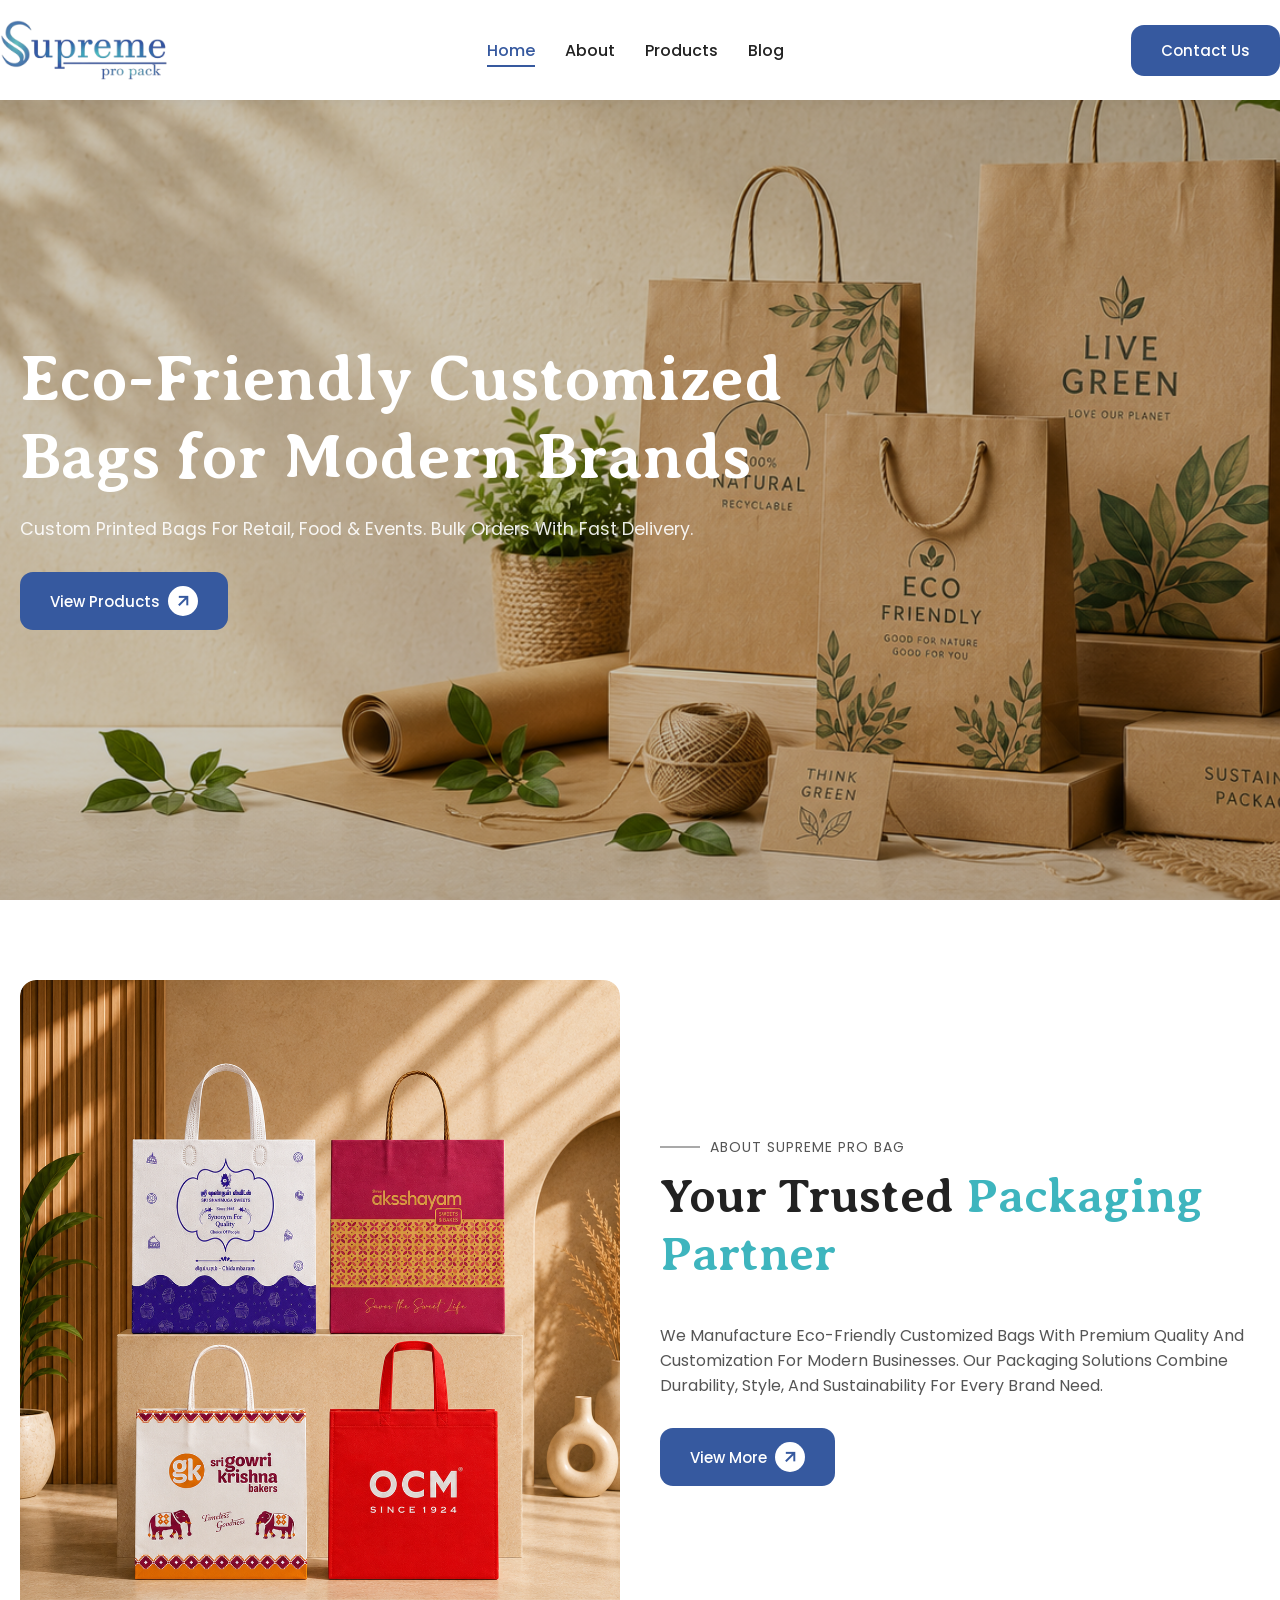
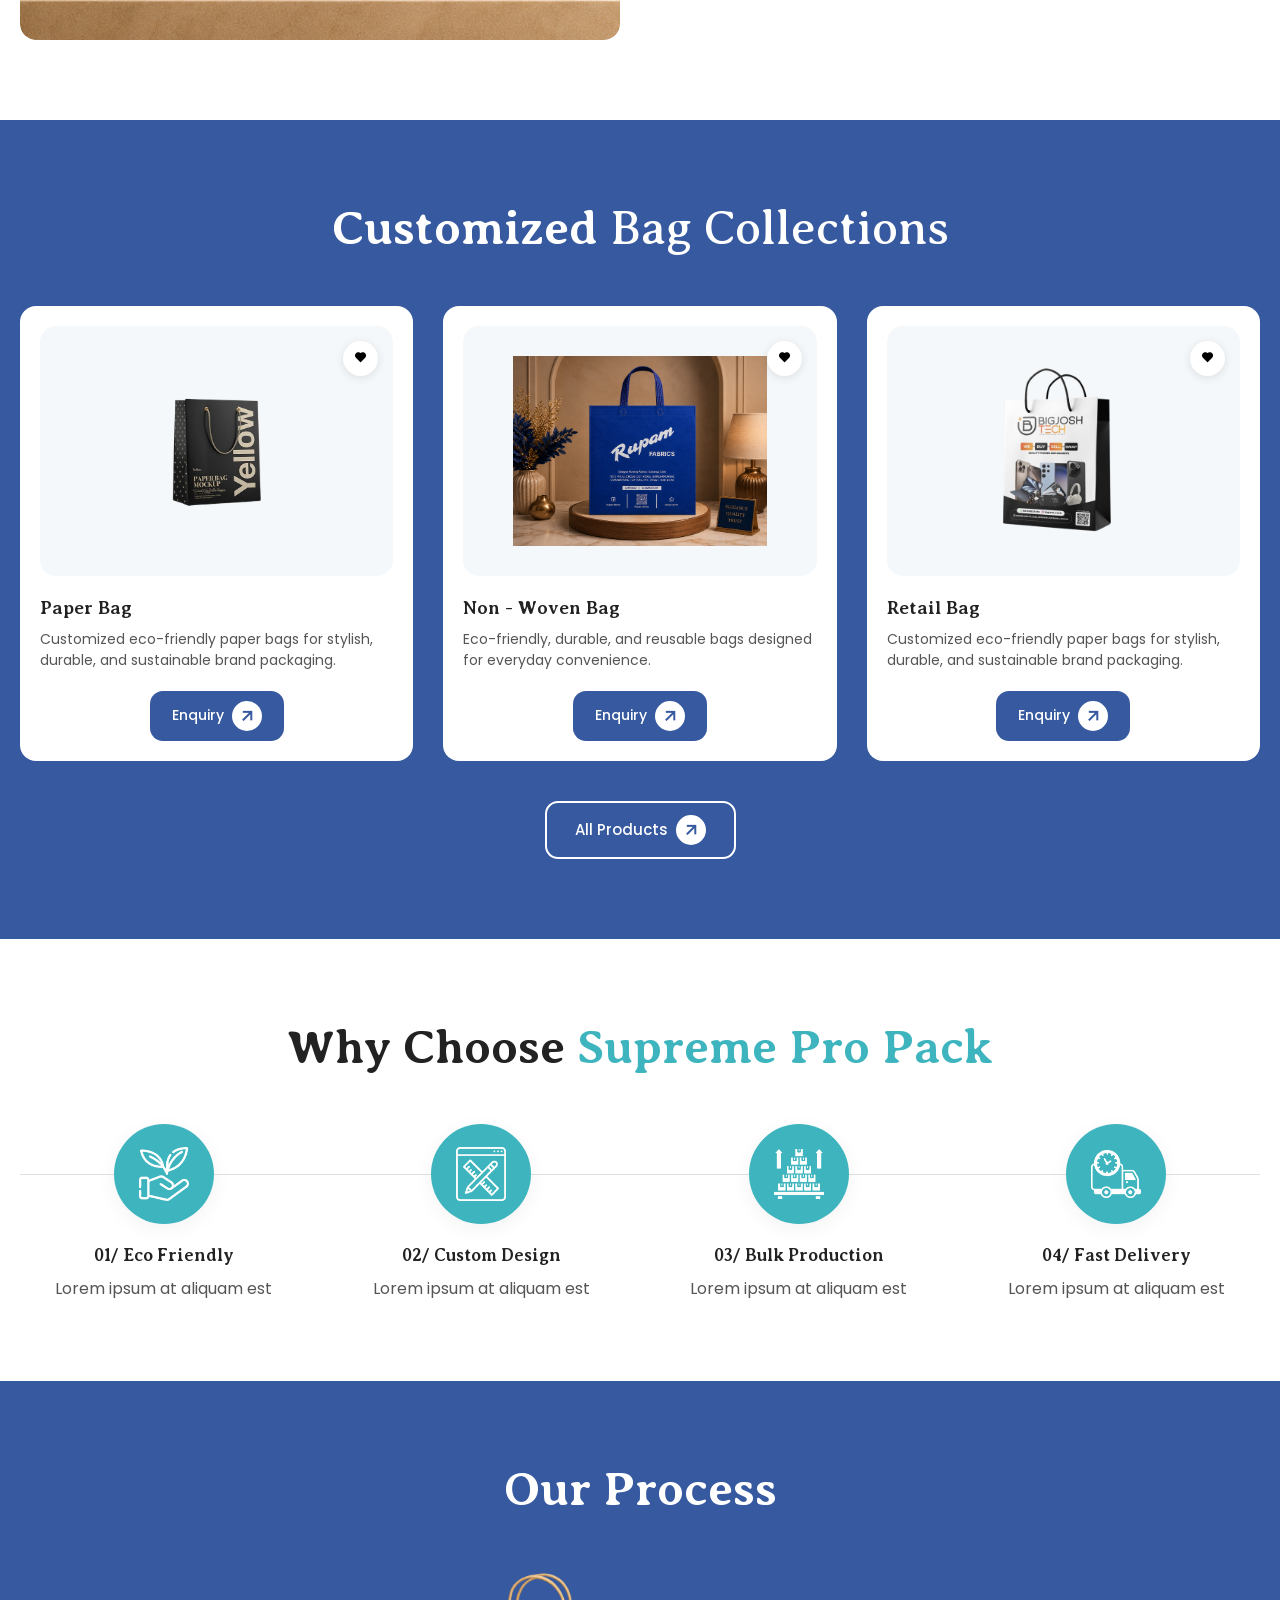
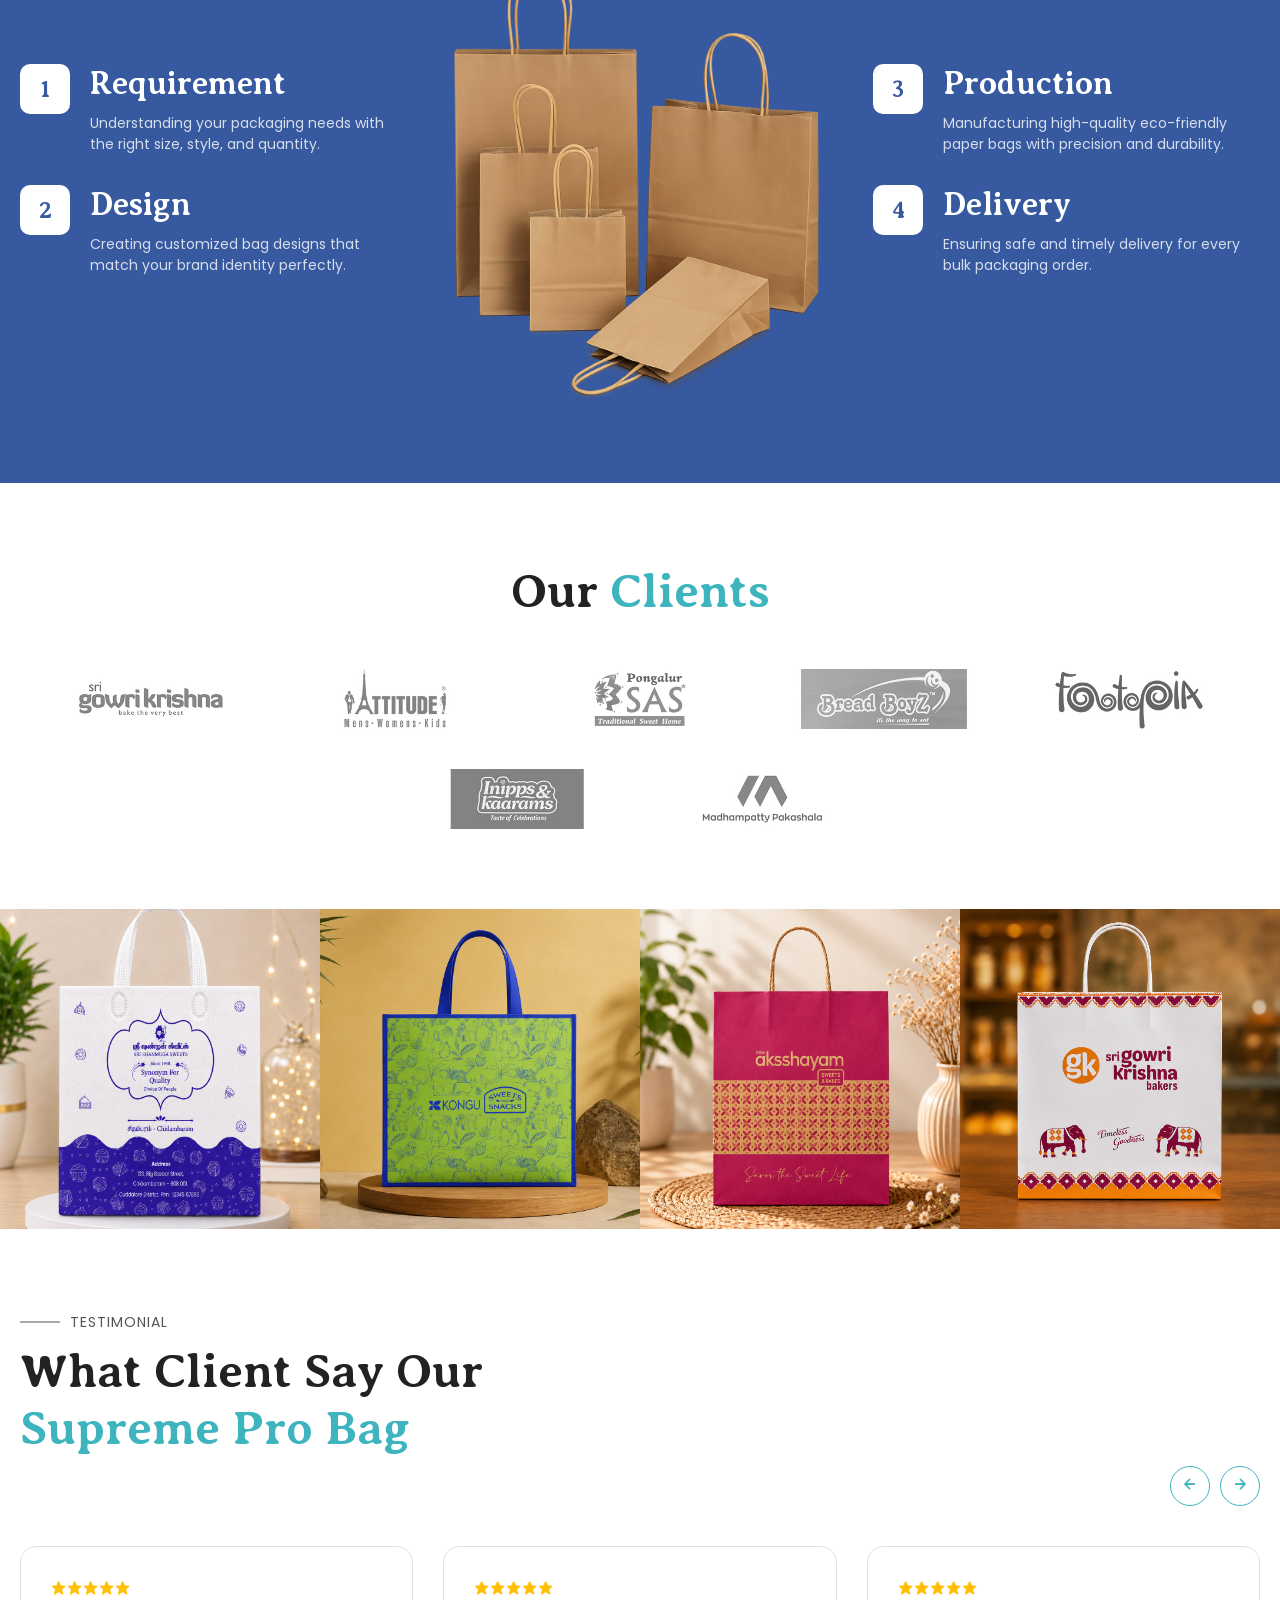
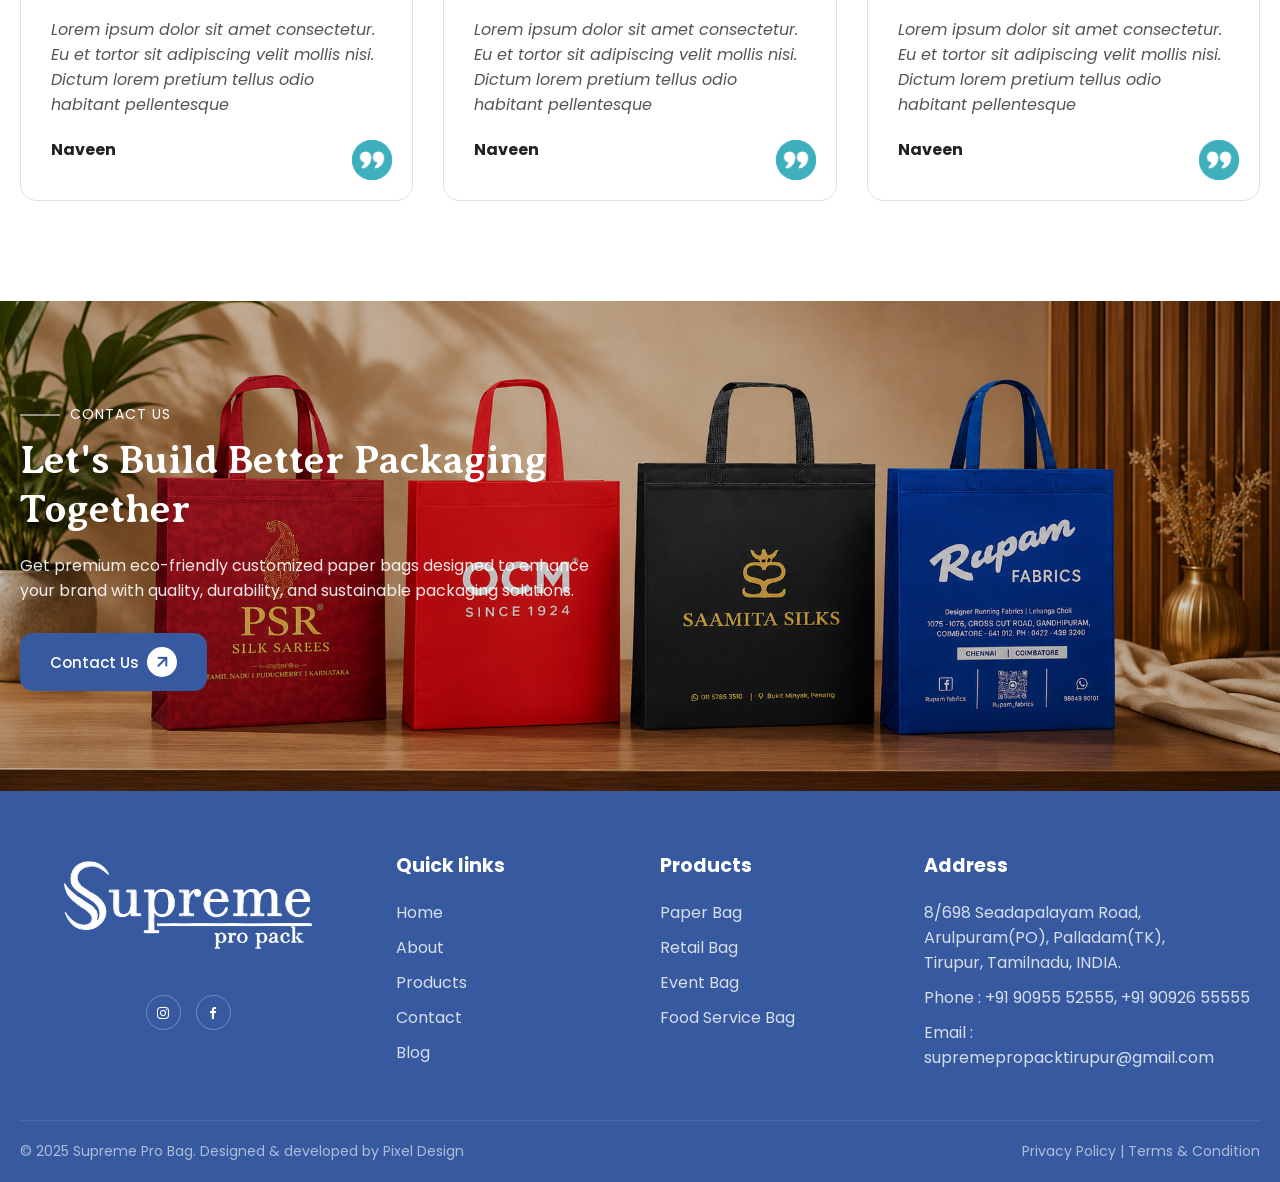
==== commit 428ba6e6: "sixth commit" ====
--- a/index.html
+++ b/index.html
@@ -34,6 +34,7 @@
                     <li><a href="about.html" class="nav__link">About</a></li>
                     <li><a href="products.html" class="nav__link">Products</a></li>
                     <li><a href="#" class="nav__link">Blog</a></li>
+                    <li><a class="nav__link nav__list_mb" href="contact.html" class="nav__link">Contact</a></li>
                 </ul>
             </nav>
             
--- a/css/style.css
+++ b/css/style.css
@@ -1430,6 +1430,10 @@
         font-size: 1rem;
     }
 
+    .nav__list_mb {
+        display: none;
+    }
+
     .header__btn {
         display: inline-flex;
     }
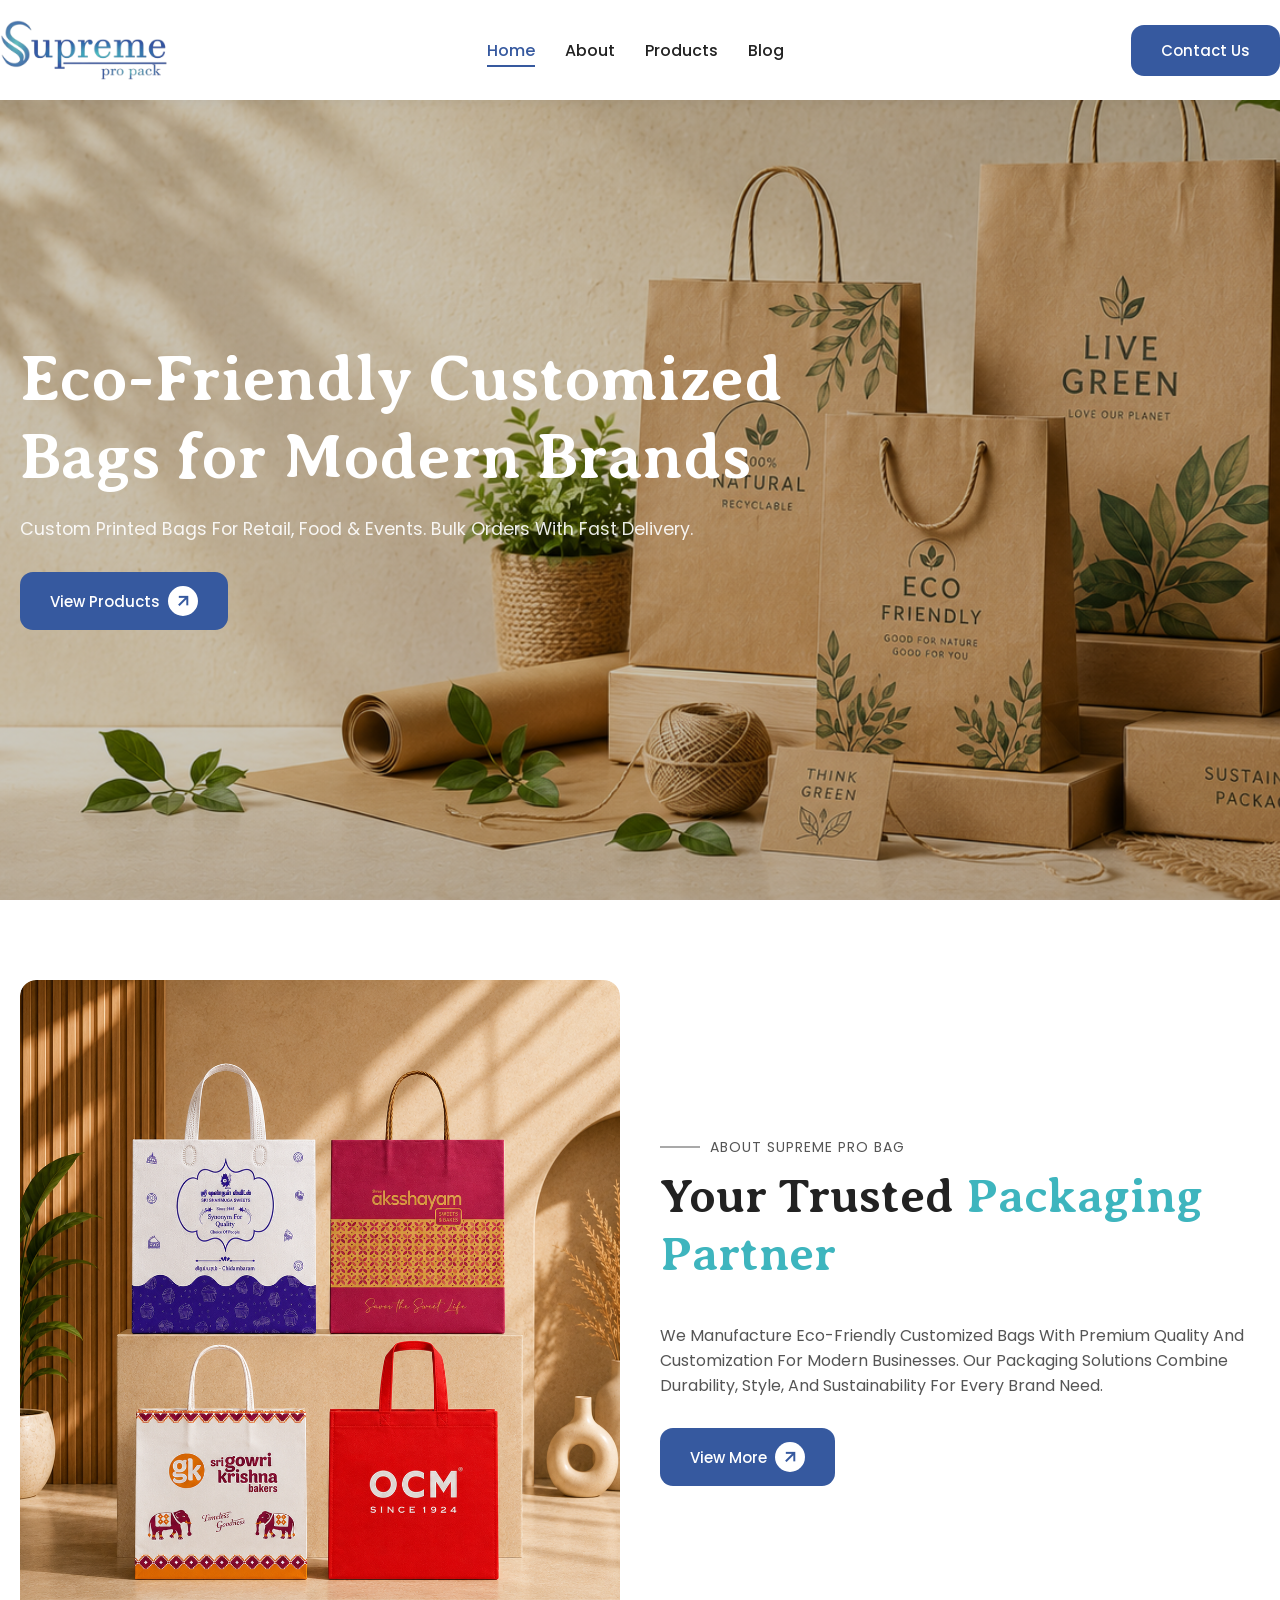
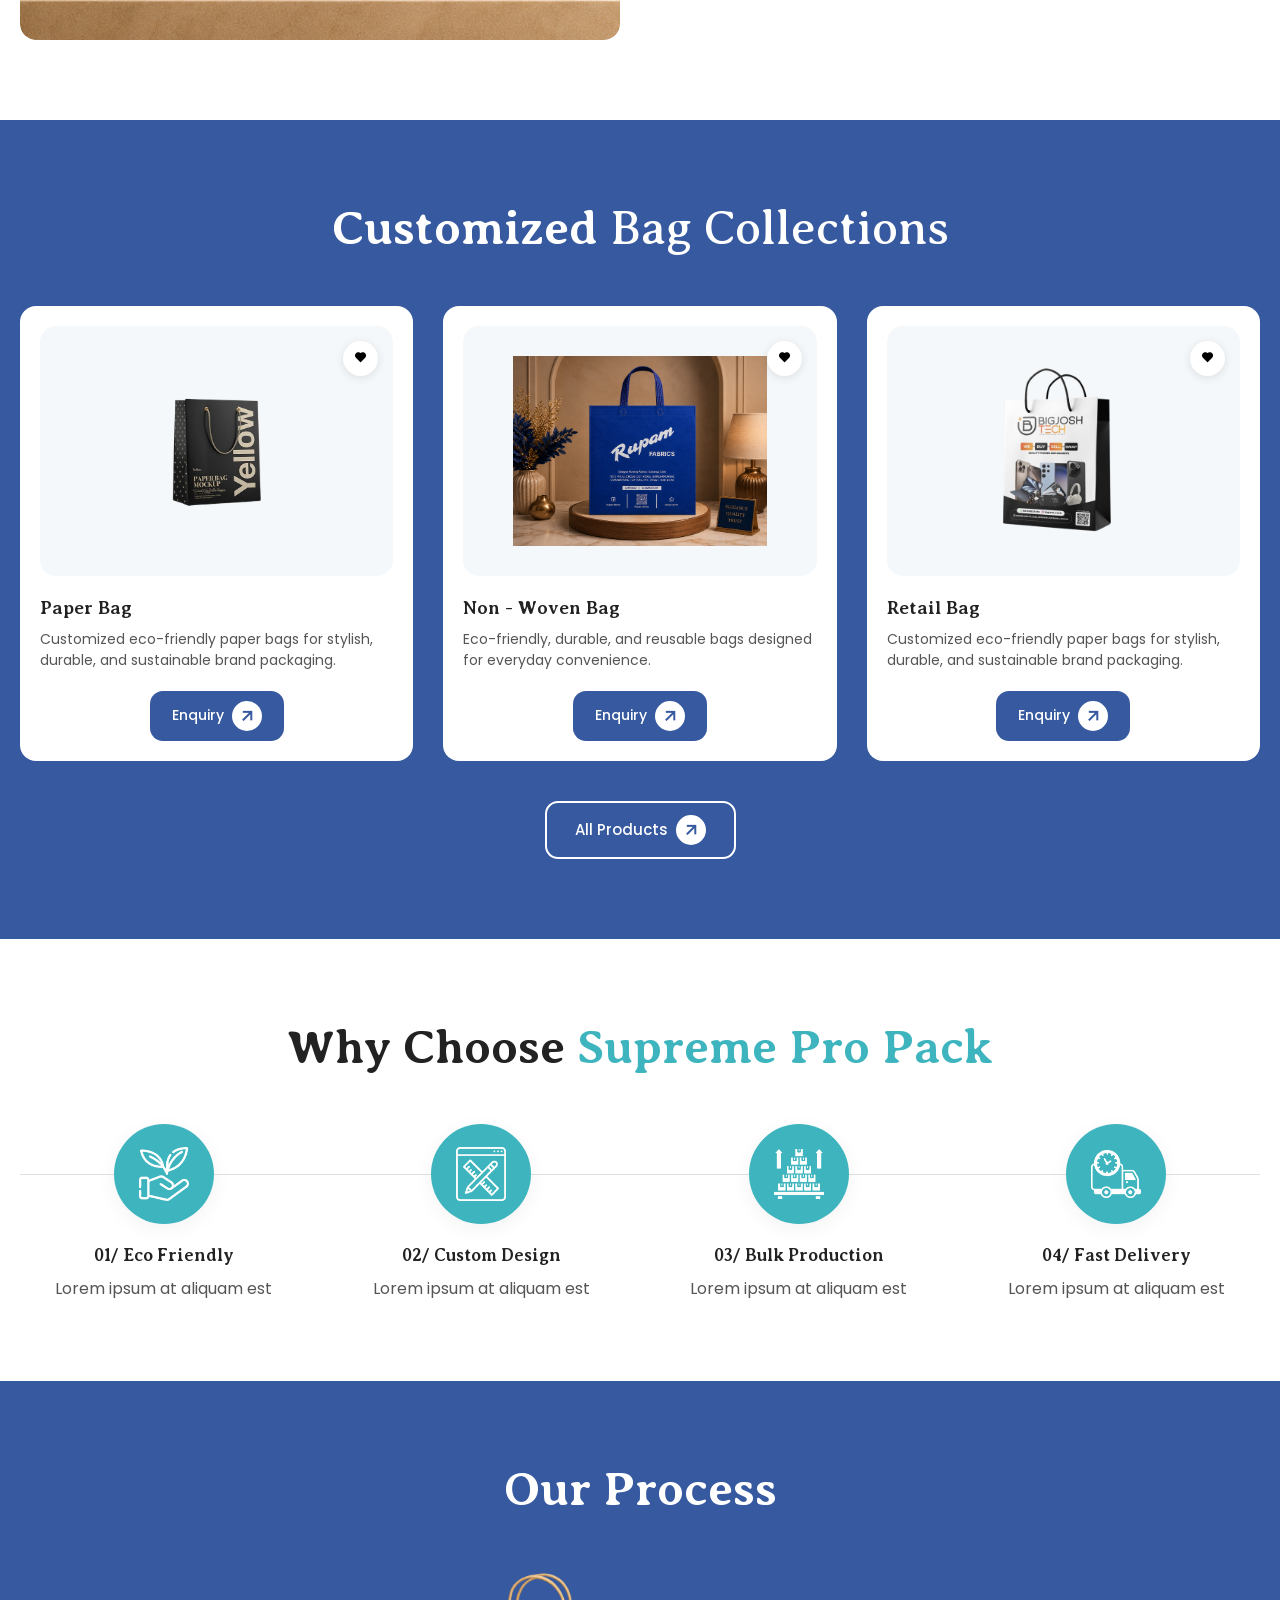
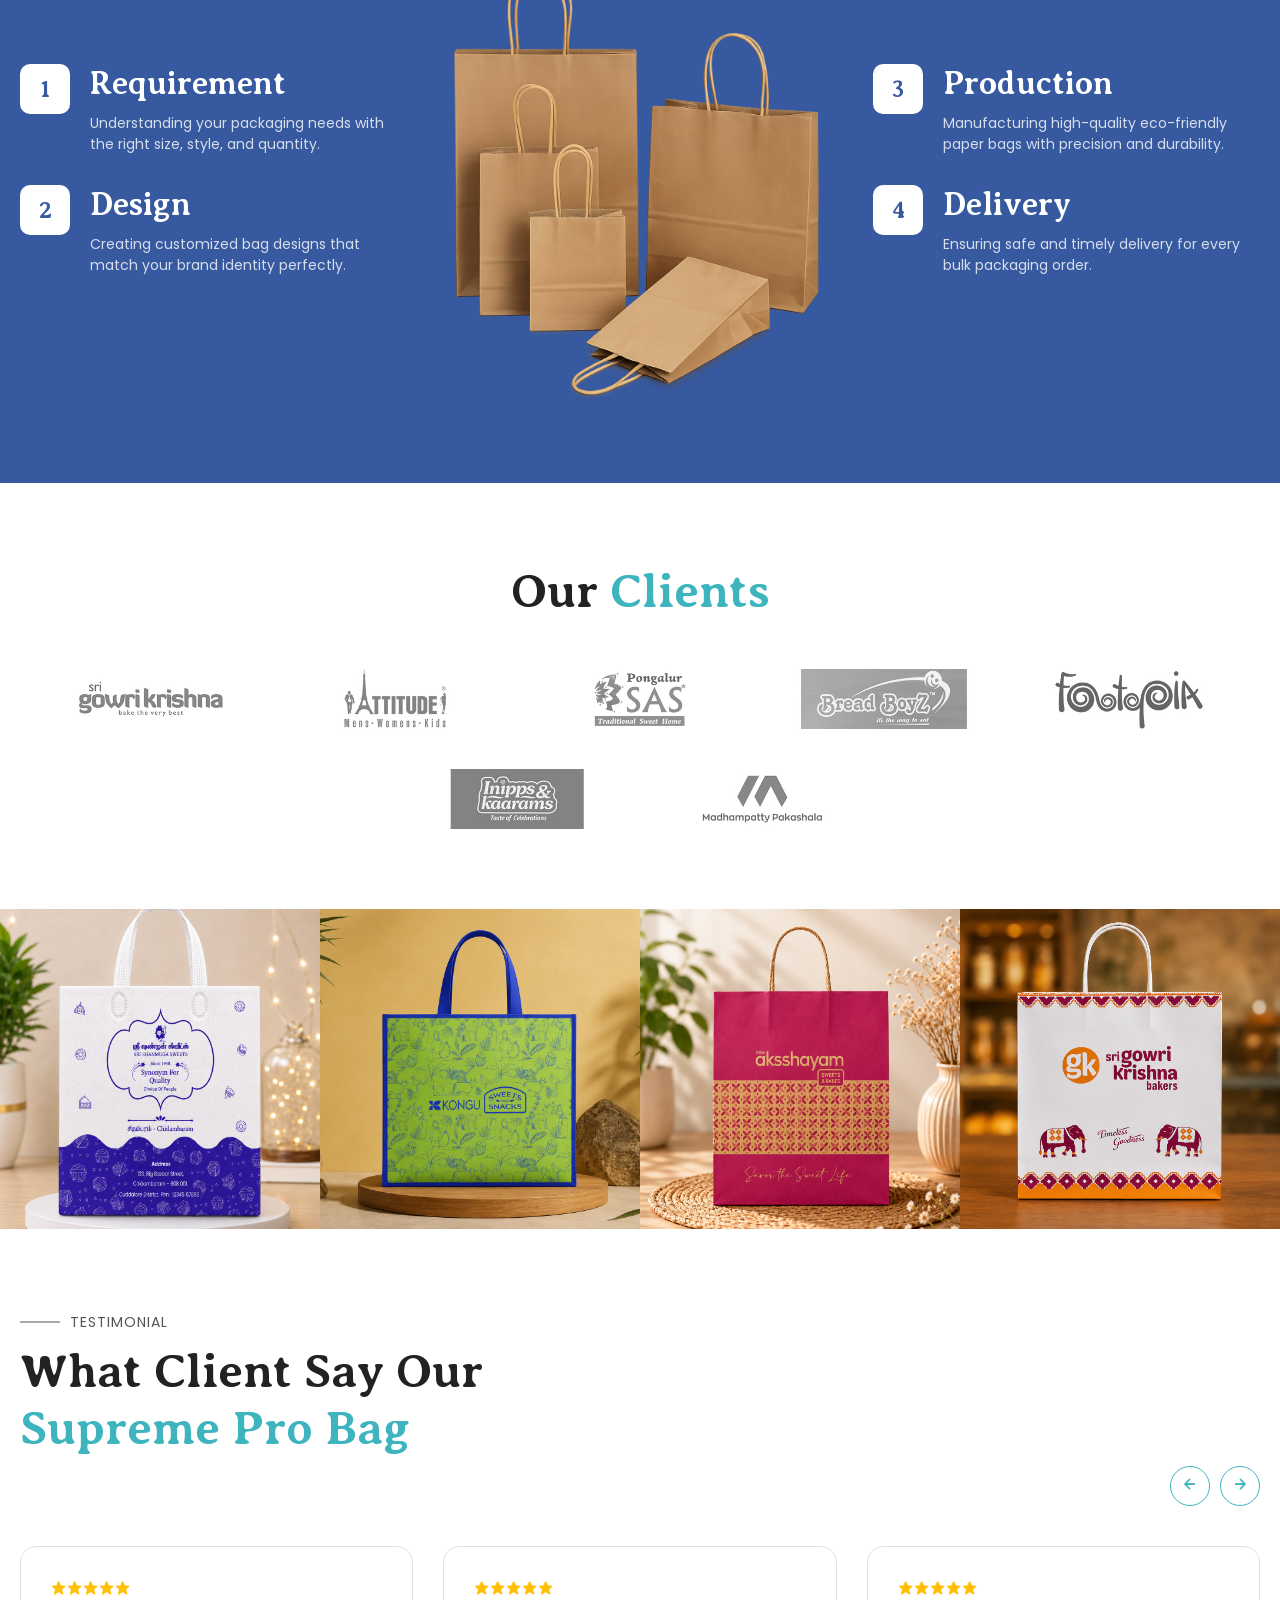
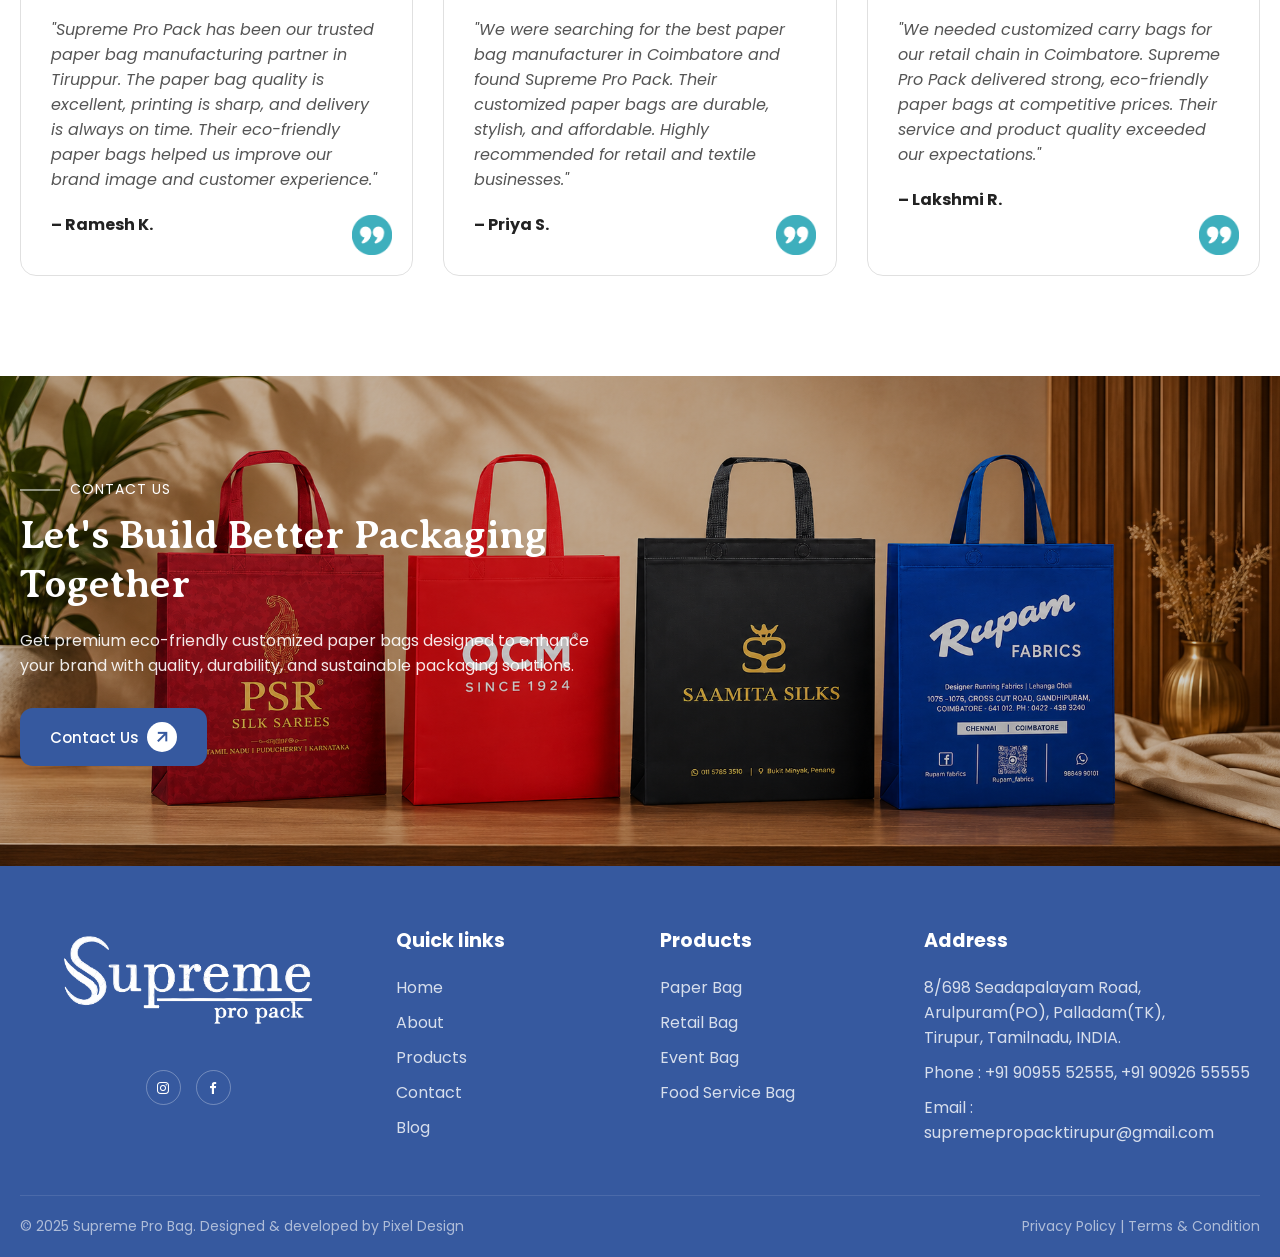
==== commit a64b3267: "seventh commit" ====
--- a/index.html
+++ b/index.html
@@ -313,8 +313,8 @@
                                 <div class="testimonial-card__stars">
                                     <i class='bx bxs-star'></i><i class='bx bxs-star'></i><i class='bx bxs-star'></i><i class='bx bxs-star'></i><i class='bx bxs-star'></i>
                                 </div>
-                                <p class="testimonial-card__text">Lorem ipsum dolor sit amet consectetur. Eu et tortor sit adipiscing velit mollis nisi. Dictum lorem pretium tellus odio habitant pellentesque</p>
-                                <h4 class="testimonial-card__name">Naveen</h4>
+                                <p class="testimonial-card__text">"Supreme Pro Pack has been our trusted paper bag manufacturing partner in Tiruppur. The paper bag quality is excellent, printing is sharp, and delivery is always on time. Their eco-friendly paper bags helped us improve our brand image and customer experience."</p>
+                                <h4 class="testimonial-card__name">– Ramesh K.</h4>
                                 <img src="assets/img/home-page/quotes-img.png" alt="Quote" class="testimonial-card__quote">
                             </div>
                         </div>
@@ -324,8 +324,8 @@
                                 <div class="testimonial-card__stars">
                                     <i class='bx bxs-star'></i><i class='bx bxs-star'></i><i class='bx bxs-star'></i><i class='bx bxs-star'></i><i class='bx bxs-star'></i>
                                 </div>
-                                <p class="testimonial-card__text">Lorem ipsum dolor sit amet consectetur. Eu et tortor sit adipiscing velit mollis nisi. Dictum lorem pretium tellus odio habitant pellentesque</p>
-                                <h4 class="testimonial-card__name">Naveen</h4>
+                                <p class="testimonial-card__text">"We were searching for the best paper bag manufacturer in Coimbatore and found Supreme Pro Pack. Their customized paper bags are durable, stylish, and affordable. Highly recommended for retail and textile businesses."</p>
+                                <h4 class="testimonial-card__name">– Priya S.</h4>
                                 <img src="assets/img/home-page/quotes-img.png" alt="Quote" class="testimonial-card__quote">
                             </div>
                         </div>
@@ -335,8 +335,8 @@
                                 <div class="testimonial-card__stars">
                                     <i class='bx bxs-star'></i><i class='bx bxs-star'></i><i class='bx bxs-star'></i><i class='bx bxs-star'></i><i class='bx bxs-star'></i>
                                 </div>
-                                <p class="testimonial-card__text">Lorem ipsum dolor sit amet consectetur. Eu et tortor sit adipiscing velit mollis nisi. Dictum lorem pretium tellus odio habitant pellentesque</p>
-                                <h4 class="testimonial-card__name">Naveen</h4>
+                                <p class="testimonial-card__text">"We needed customized carry bags for our retail chain in Coimbatore. Supreme Pro Pack delivered strong, eco-friendly paper bags at competitive prices. Their service and product quality exceeded our expectations."</p>
+                                <h4 class="testimonial-card__name">– Lakshmi R.</h4>
                                 <img src="assets/img/home-page/quotes-img.png" alt="Quote" class="testimonial-card__quote">
                             </div>
                         </div>
@@ -346,8 +346,19 @@
                                 <div class="testimonial-card__stars">
                                     <i class='bx bxs-star'></i><i class='bx bxs-star'></i><i class='bx bxs-star'></i><i class='bx bxs-star'></i><i class='bx bxs-star'></i>
                                 </div>
-                                <p class="testimonial-card__text">Lorem ipsum dolor sit amet consectetur. Eu et tortor sit adipiscing velit mollis nisi. Dictum lorem pretium tellus odio habitant pellentesque</p>
-                                <h4 class="testimonial-card__name">Naveen</h4>
+                                <p class="testimonial-card__text">"Professional service and excellent finishing quality. Supreme Pro Pack has become our first choice for branded paper bags in Tiruppur. The bags are durable and perfect for our business needs."</p>
+                                <h4 class="testimonial-card__name">– Karthik V.</h4>
+                                <img src="assets/img/home-page/quotes-img.png" alt="Quote" class="testimonial-card__quote">
+                            </div>
+                        </div>
+                        <!-- Slide 4 -->
+                        <div class="swiper-slide">
+                            <div class="testimonial-card">
+                                <div class="testimonial-card__stars">
+                                    <i class='bx bxs-star'></i><i class='bx bxs-star'></i><i class='bx bxs-star'></i><i class='bx bxs-star'></i><i class='bx bxs-star'></i>
+                                </div>
+                                <p class="testimonial-card__text">"Supreme Pro Pack offers high-quality customized paper bags with quick turnaround time. We appreciate their commitment to eco-friendly packaging solutions for businesses in Coimbatore."</p>
+                                <h4 class="testimonial-card__name">– Divya N.</h4>
                                 <img src="assets/img/home-page/quotes-img.png" alt="Quote" class="testimonial-card__quote">
                             </div>
                         </div>
--- a/css/style.css
+++ b/css/style.css
@@ -1312,6 +1312,14 @@
     margin-bottom: 20px;
 }
 
+.contact-card__icon .bx {
+    border-radius: 50%;
+    padding: 0.7rem;
+    line-height: 1;
+    border: 1px solid var(--color-border);
+    box-shadow: var(--box-shadow);
+}
+
 .contact-card h4 {
     font-size: 1.2rem;
     margin-bottom: 15px;
@@ -1608,4 +1616,12 @@
 /* --- Swiper Overrides --- */
 .testimonial-swiper {
     padding-bottom: 20px;
+}
+
+.testimonial-swiper .swiper-wrapper {
+    align-items: stretch;
+}
+
+.testimonial-swiper .swiper-slide {
+    height: unset;
 }
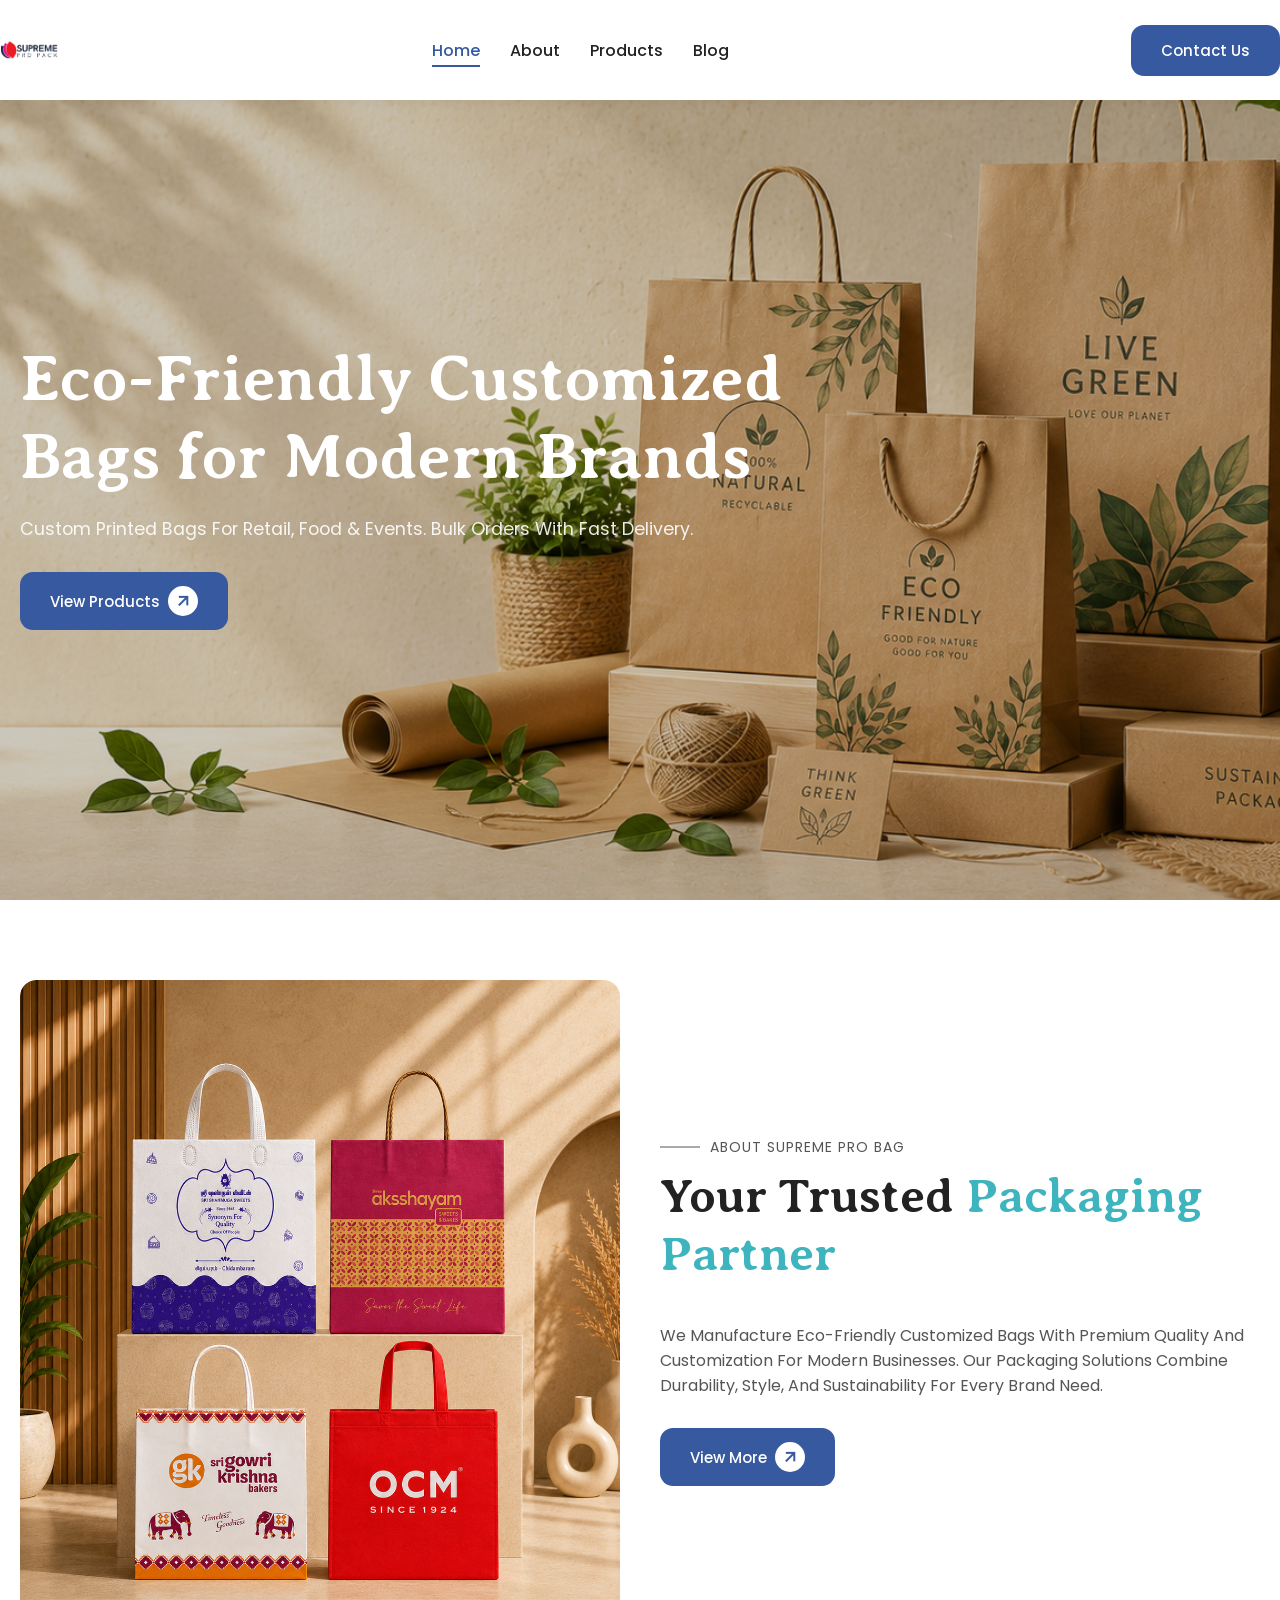
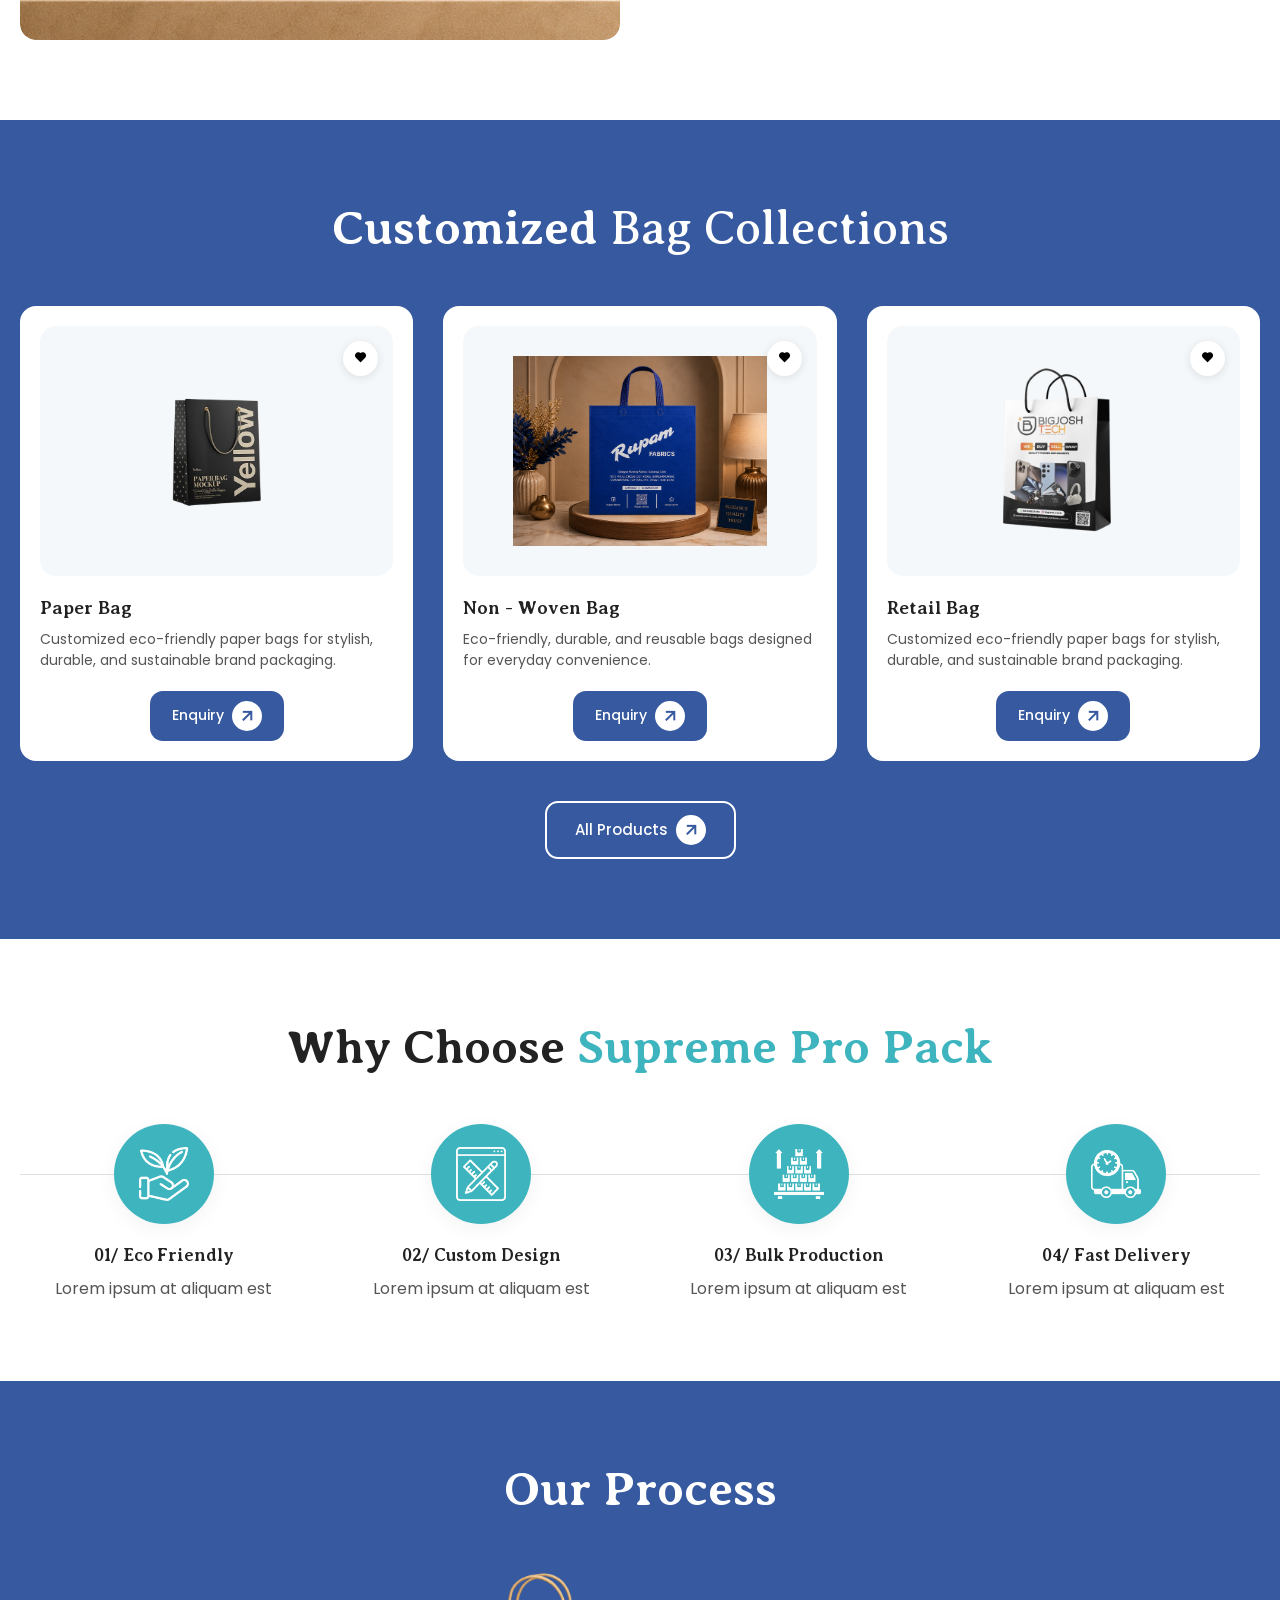
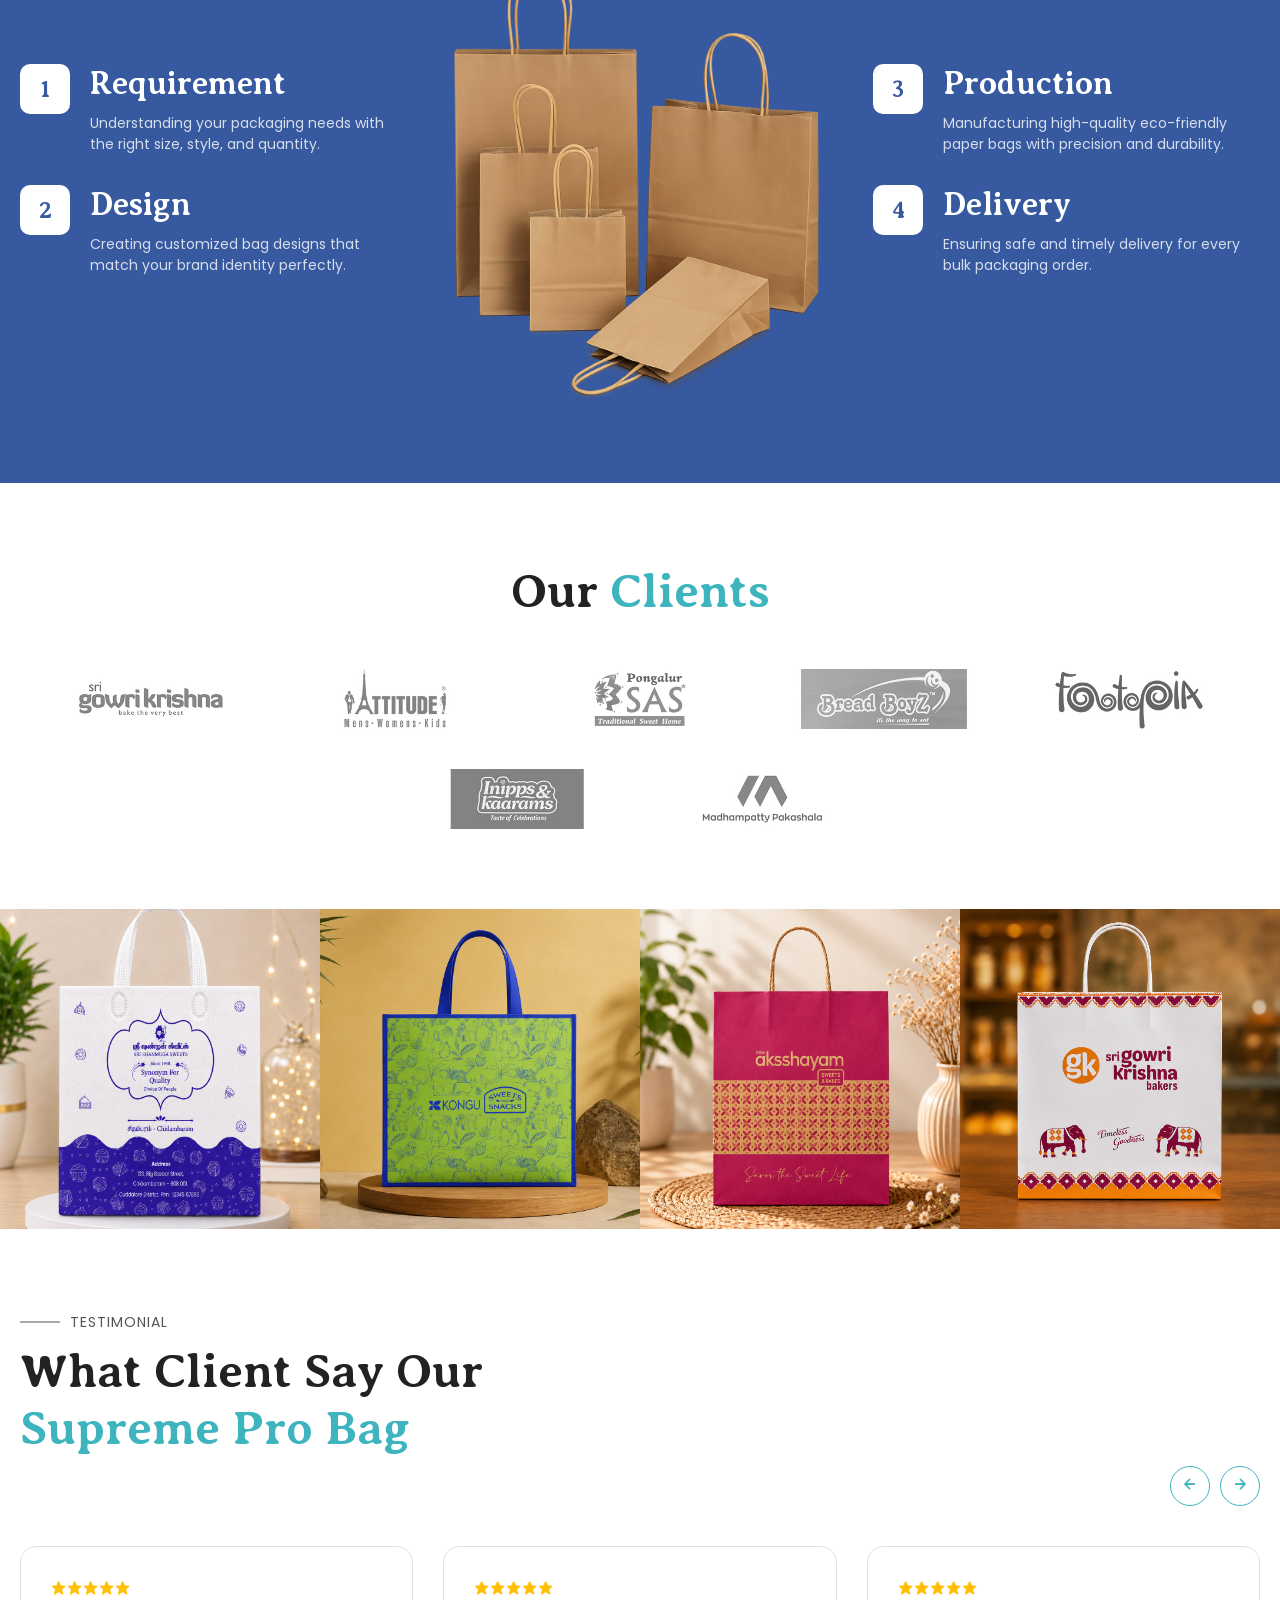
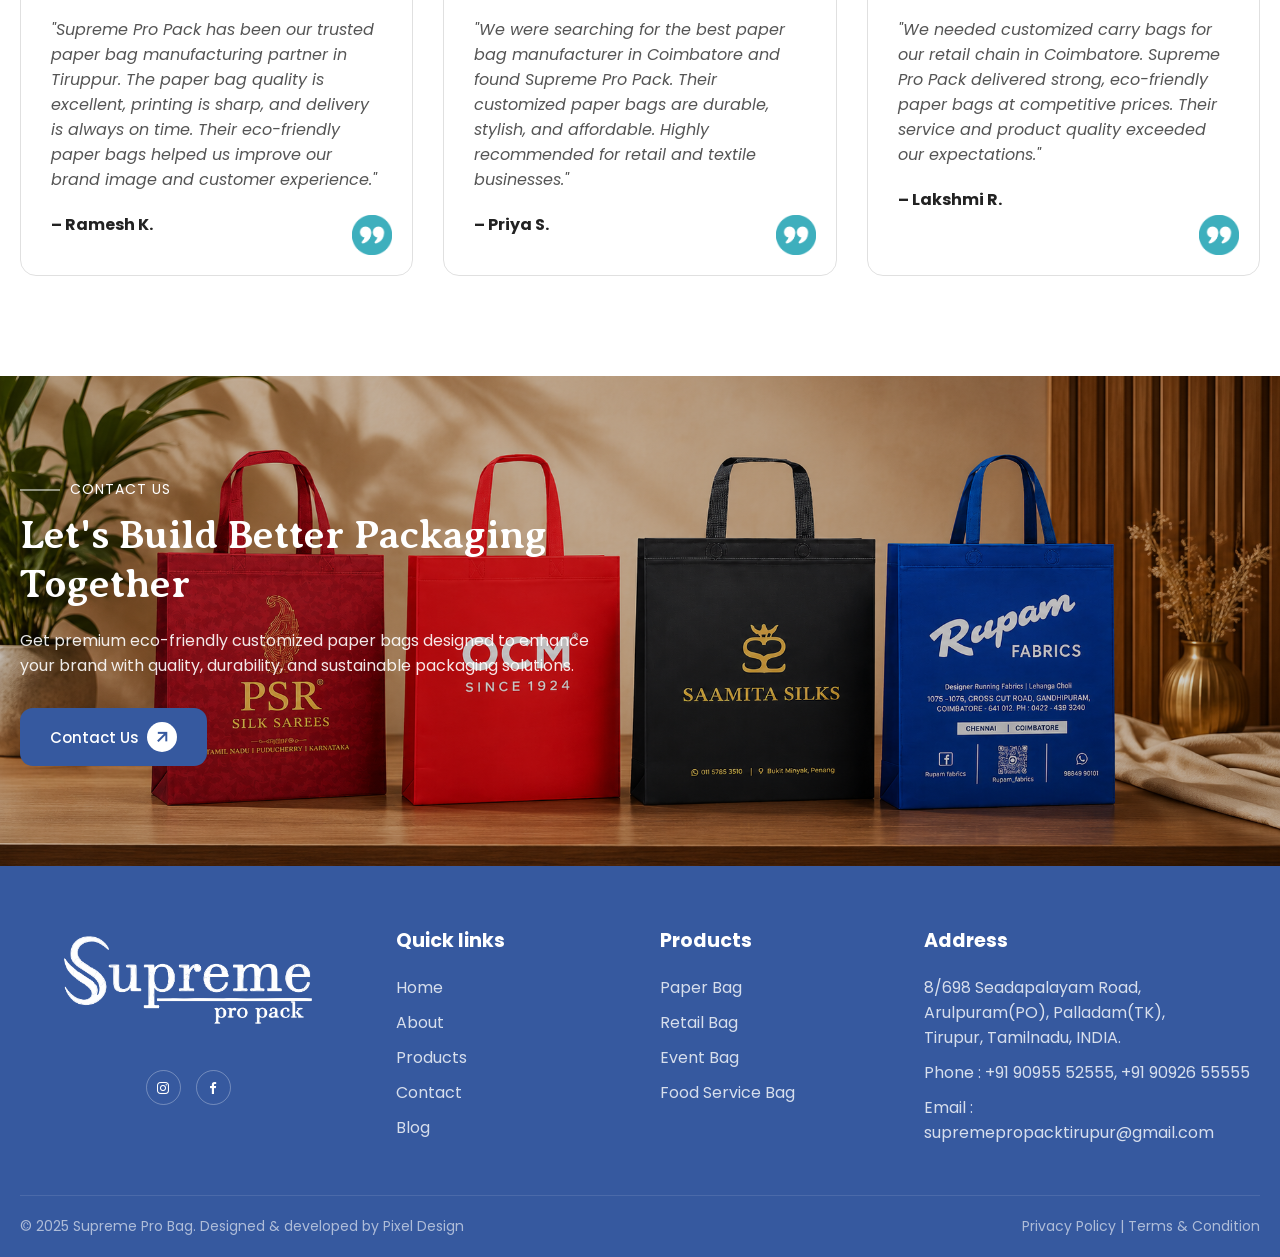
==== commit c7f58b14: "eighth commit" ====
--- a/index.html
+++ b/index.html
@@ -25,7 +25,7 @@
     <header class="header">
         <div class="container header__inner">
             <a href="index.html" class="logo">
-                <img src="assets/img/home-page/header-logo.png" alt="Supreme Pro Pack">
+                <img src="assets/img/new/supreme-logo.png" alt="Supreme Pro Pack">
             </a>
             
             <nav class="nav">
--- a/css/style.css
+++ b/css/style.css
@@ -1376,7 +1376,7 @@
 }
 
 .page-header.bg-product-header {
-    background-image: url('../assets/img/new/product\ page\ banner.png');
+    background-image: url('../assets/img/new/product-page-banner.png');
 }
 
 .img-shopping-bag {
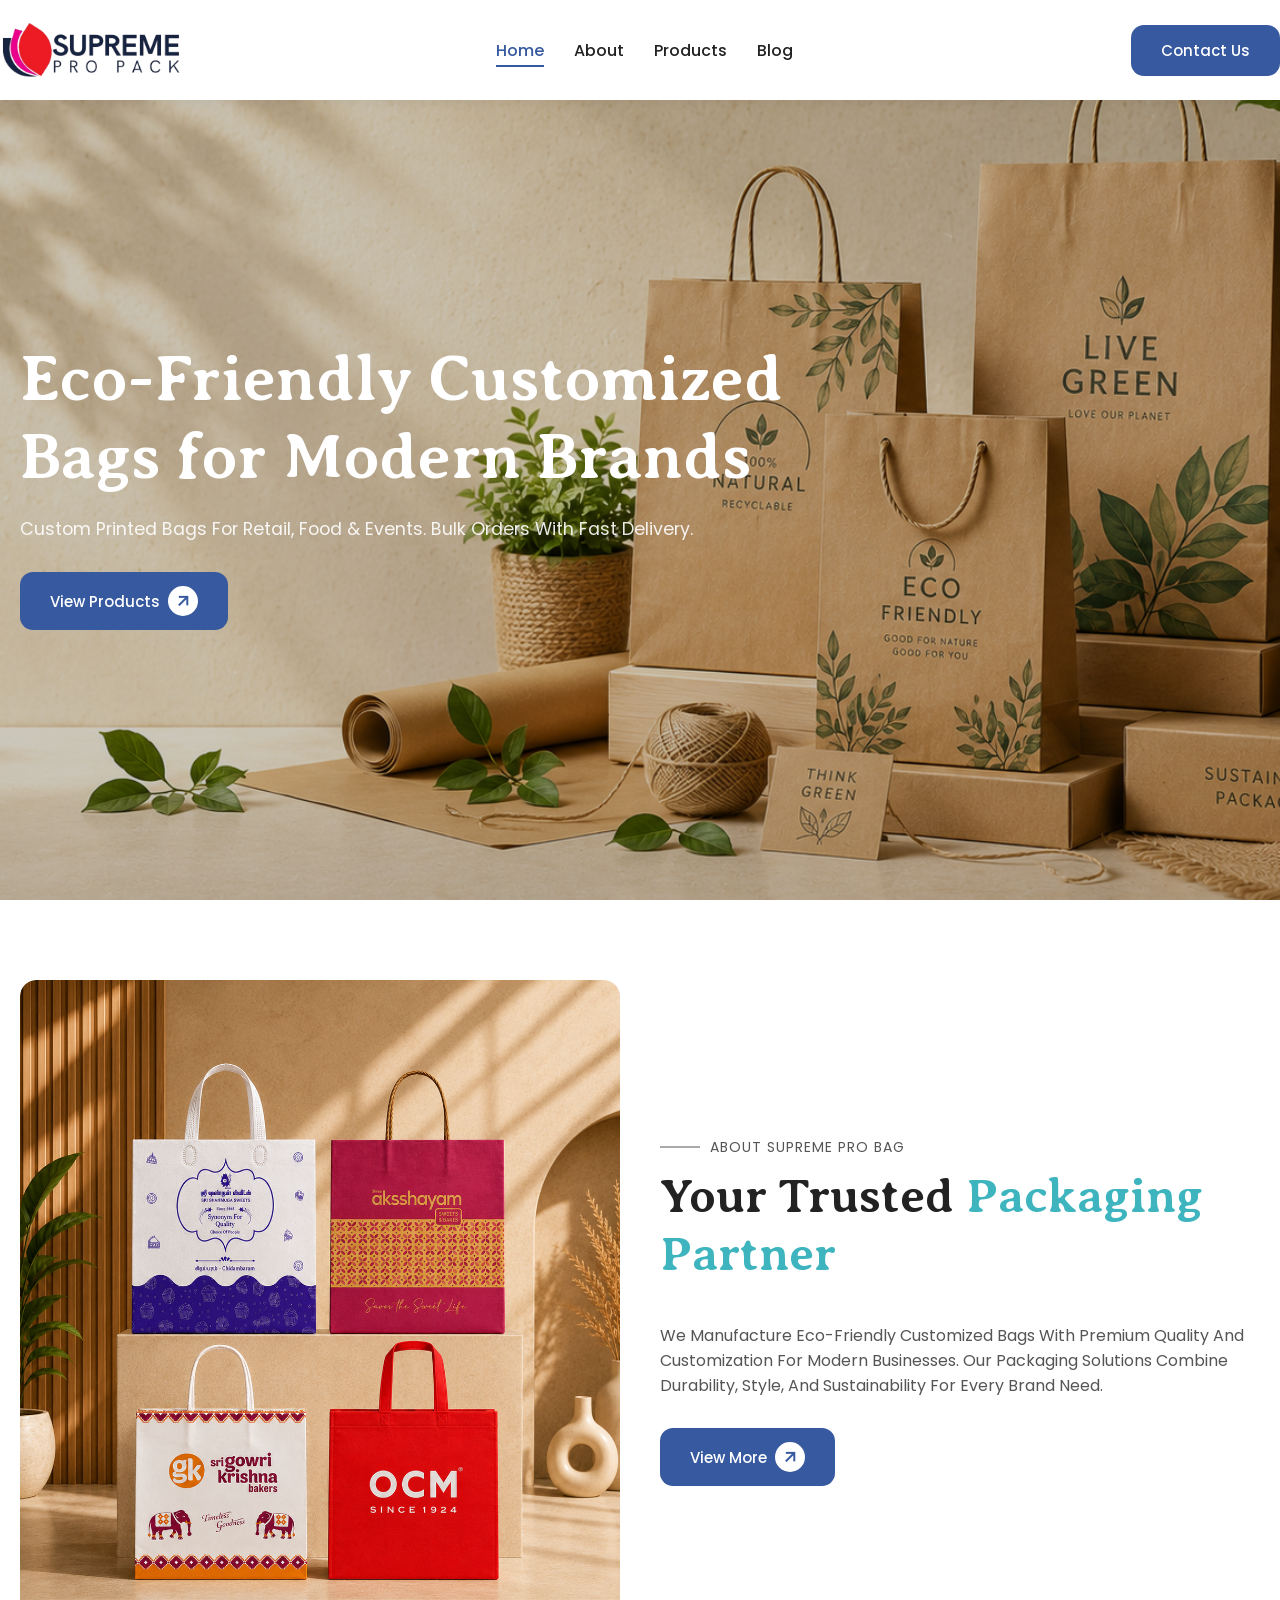
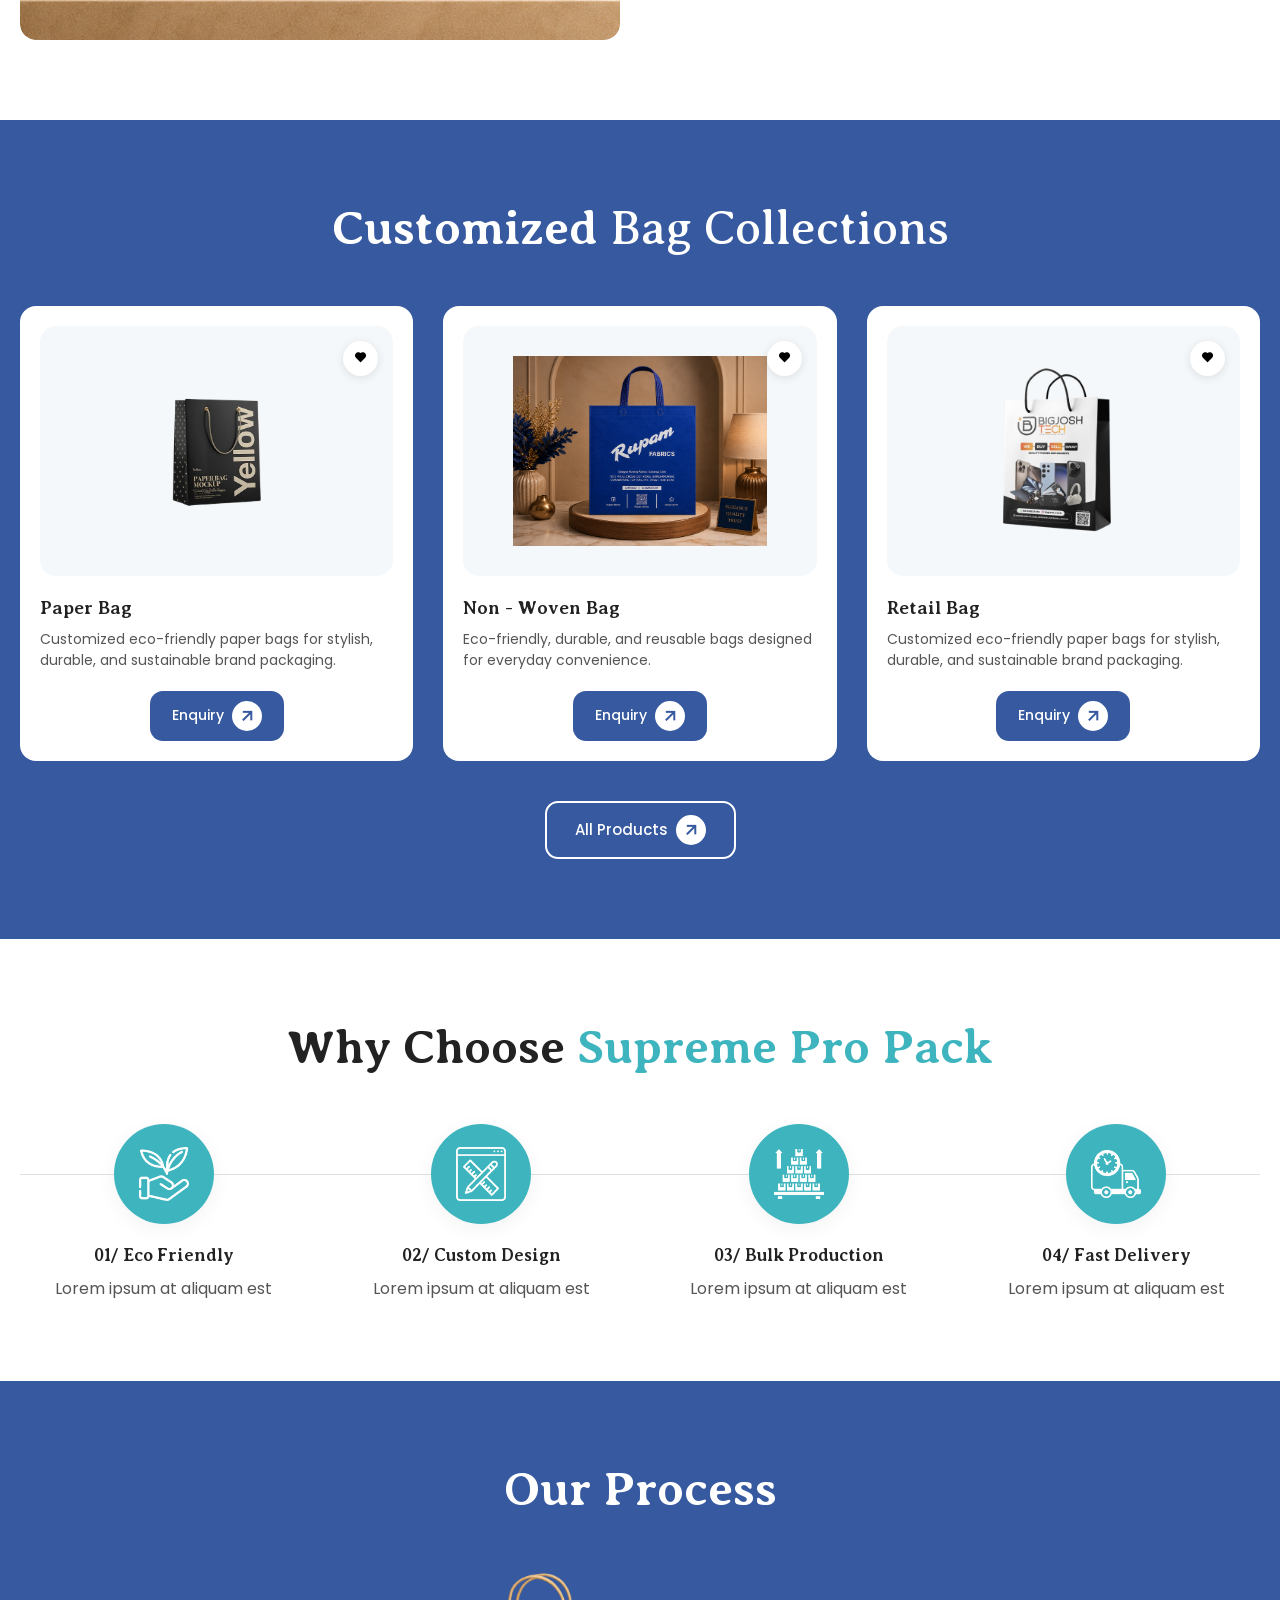
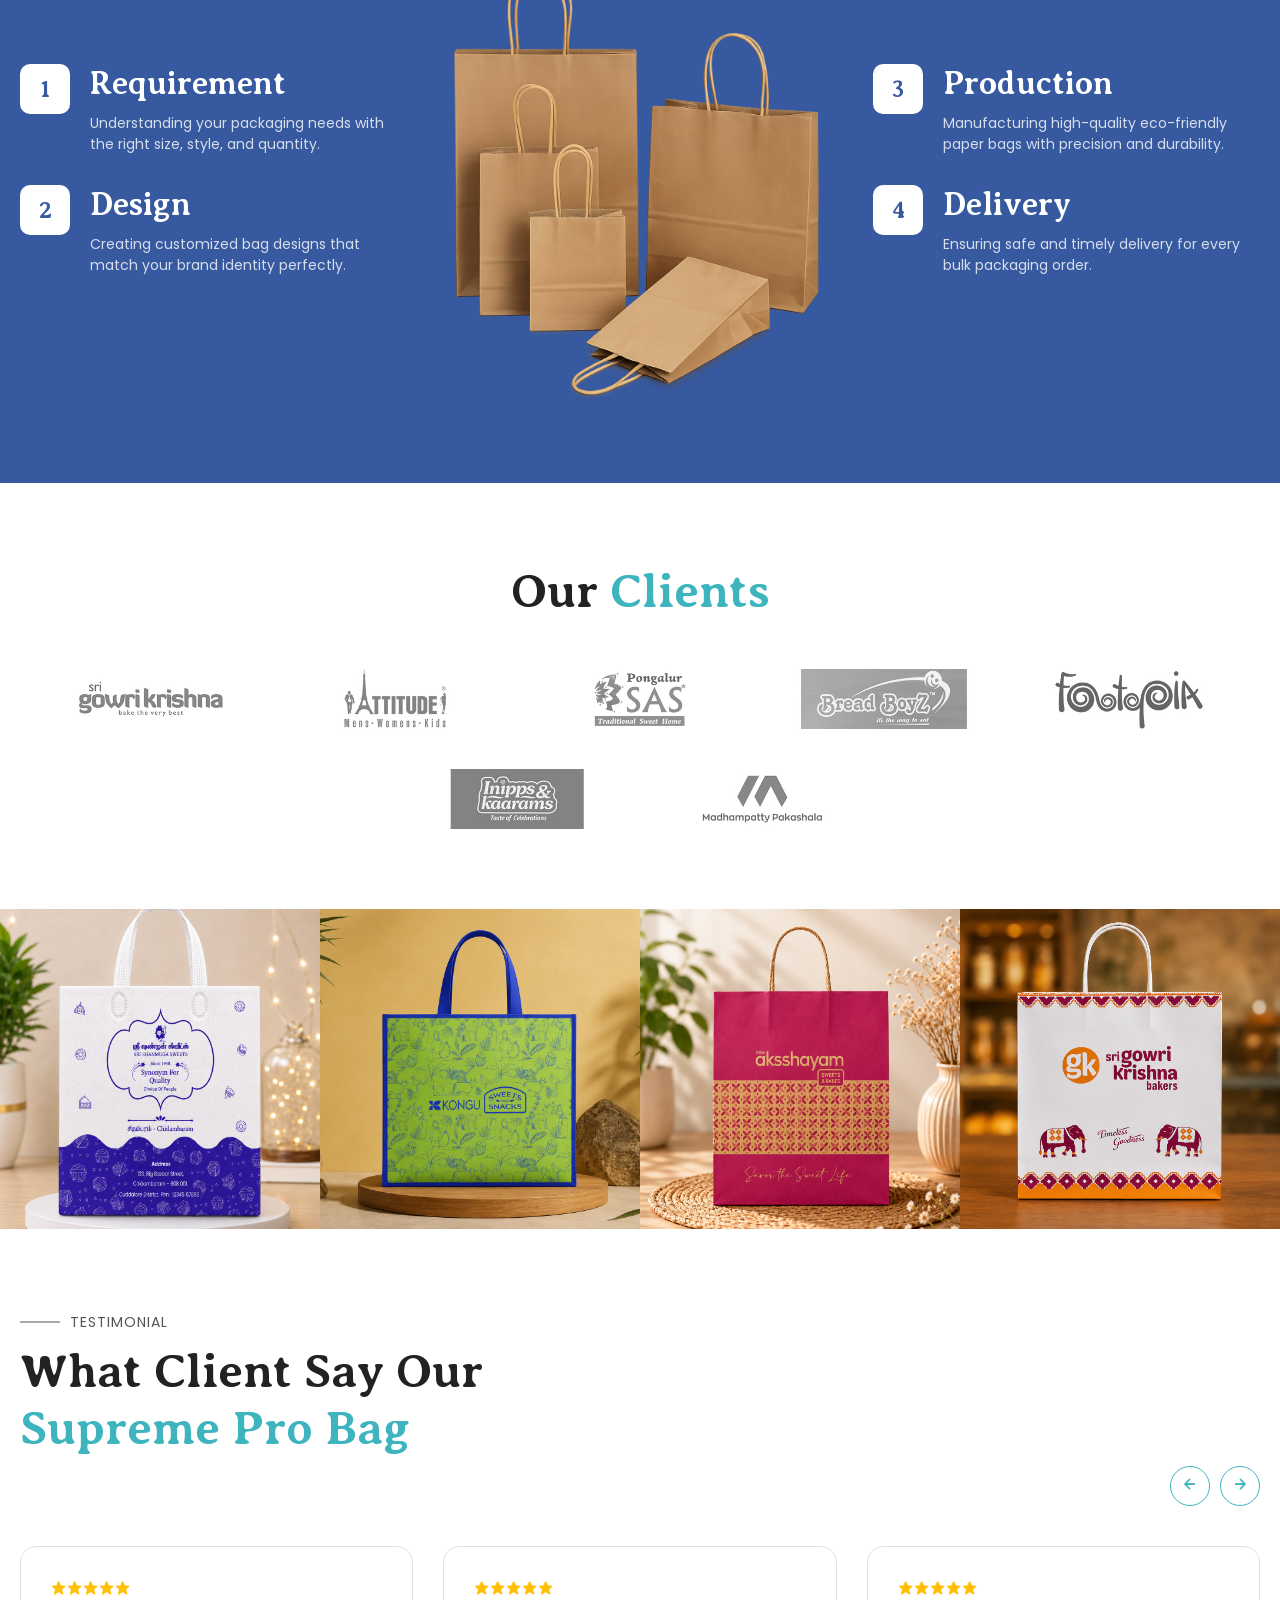
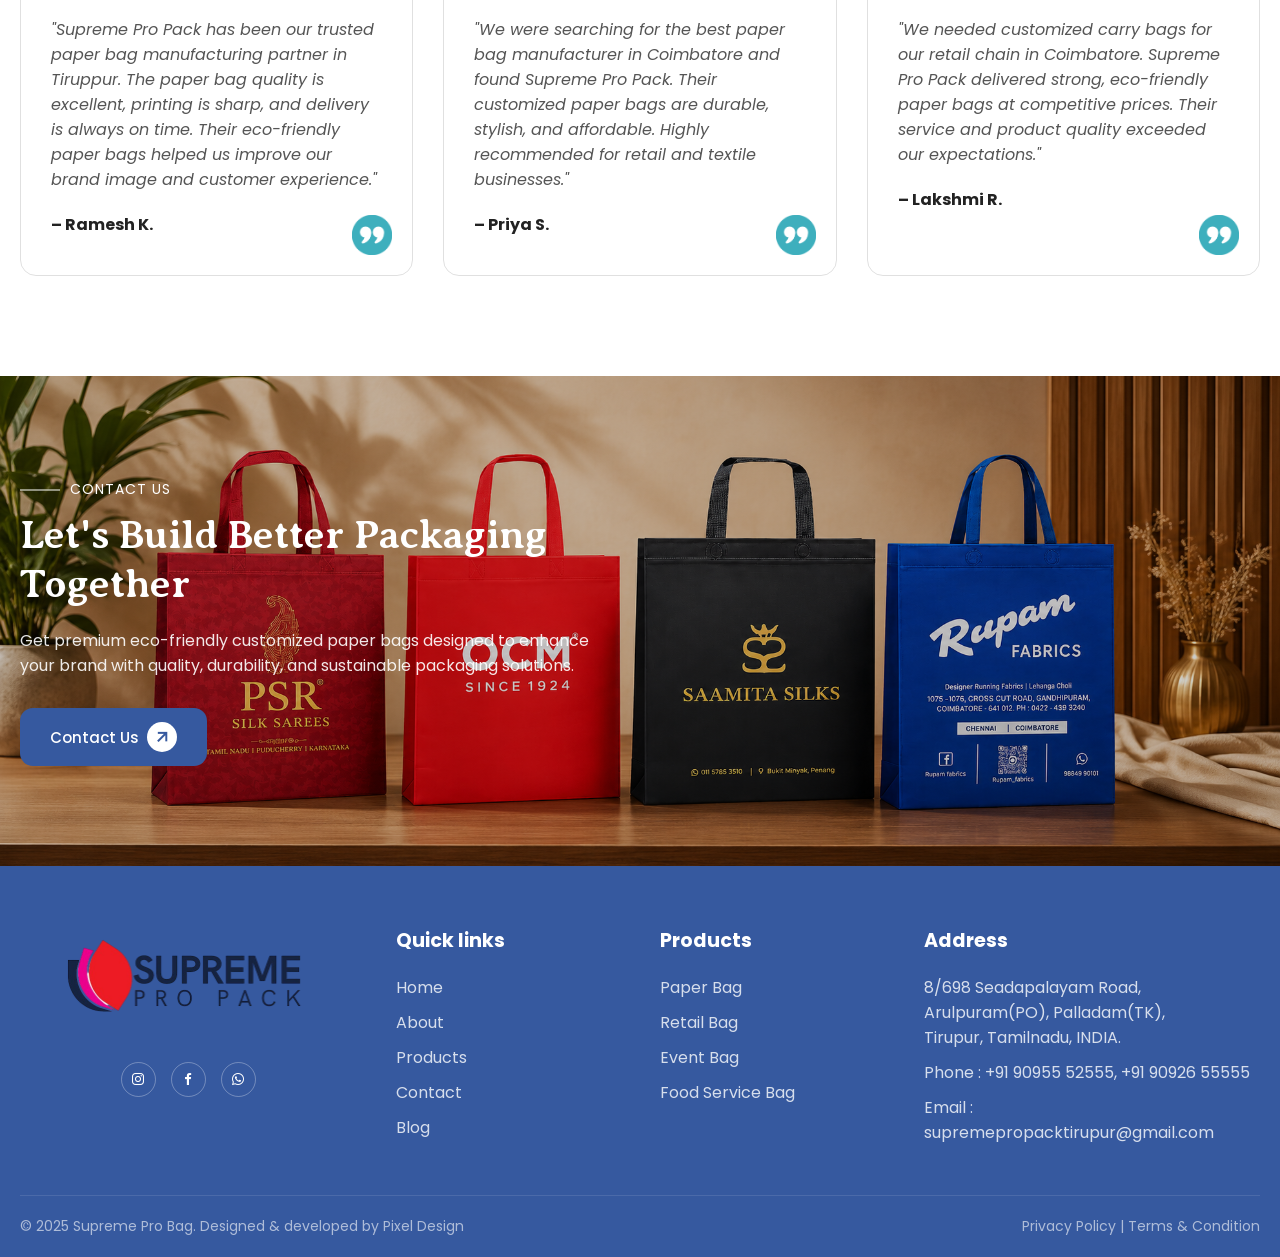
==== commit 787d6b19: "ninth commit" ====
--- a/index.html
+++ b/index.html
@@ -368,7 +368,7 @@
         </section>
 
         <!-- CTA / Pre-Footer Section -->
-        <section class="cta" class="cta bg-cta">
+        <section class="cta cc">
             <div class="container cta__inner">
                 <div class="cta__content">
                     <span class="section-subtitle section-subtitle--light">Contact Us</span>
@@ -385,11 +385,12 @@
         <div class="container footer__top">
             <div class="footer__col">
                 <a href="index.html" class="footer__logo">
-                    <img src="assets/img/home-page/footer-logo.png" alt="Supreme Pro Pack">
+                    <img src="assets/img/new/supreme-logo.png" alt="Supreme Pro Pack">
                 </a>
                 <div class="footer__socials">
                     <a href="#"><i class='bx bxl-instagram'></i></a>
                     <a href="#"><i class='bx bxl-facebook'></i></a>
+                    <a href="#"><i class='bx bxl-whatsapp'></i></a>
                 </div>
             </div>
             
--- a/css/style.css
+++ b/css/style.css
@@ -686,7 +686,7 @@
     background-position: center;
     color: var(--color-white);
     padding: 100px 0;
-    background-image: url('../assets/img/new/banner\ image.png');
+    background-image: url('../assets/img/new/Mobile\ view\ contact\ footer\ banner.png');
     background-color: #0003;
     background-blend-mode: color;
 }
@@ -1521,6 +1521,10 @@
         font-size: 4rem;
     }
 
+    .cta {
+        background-image: url('../assets/img/new/banner\ image.png');
+    }
+
     .collections__grid {
         grid-template-columns: repeat(3, 1fr);
     }
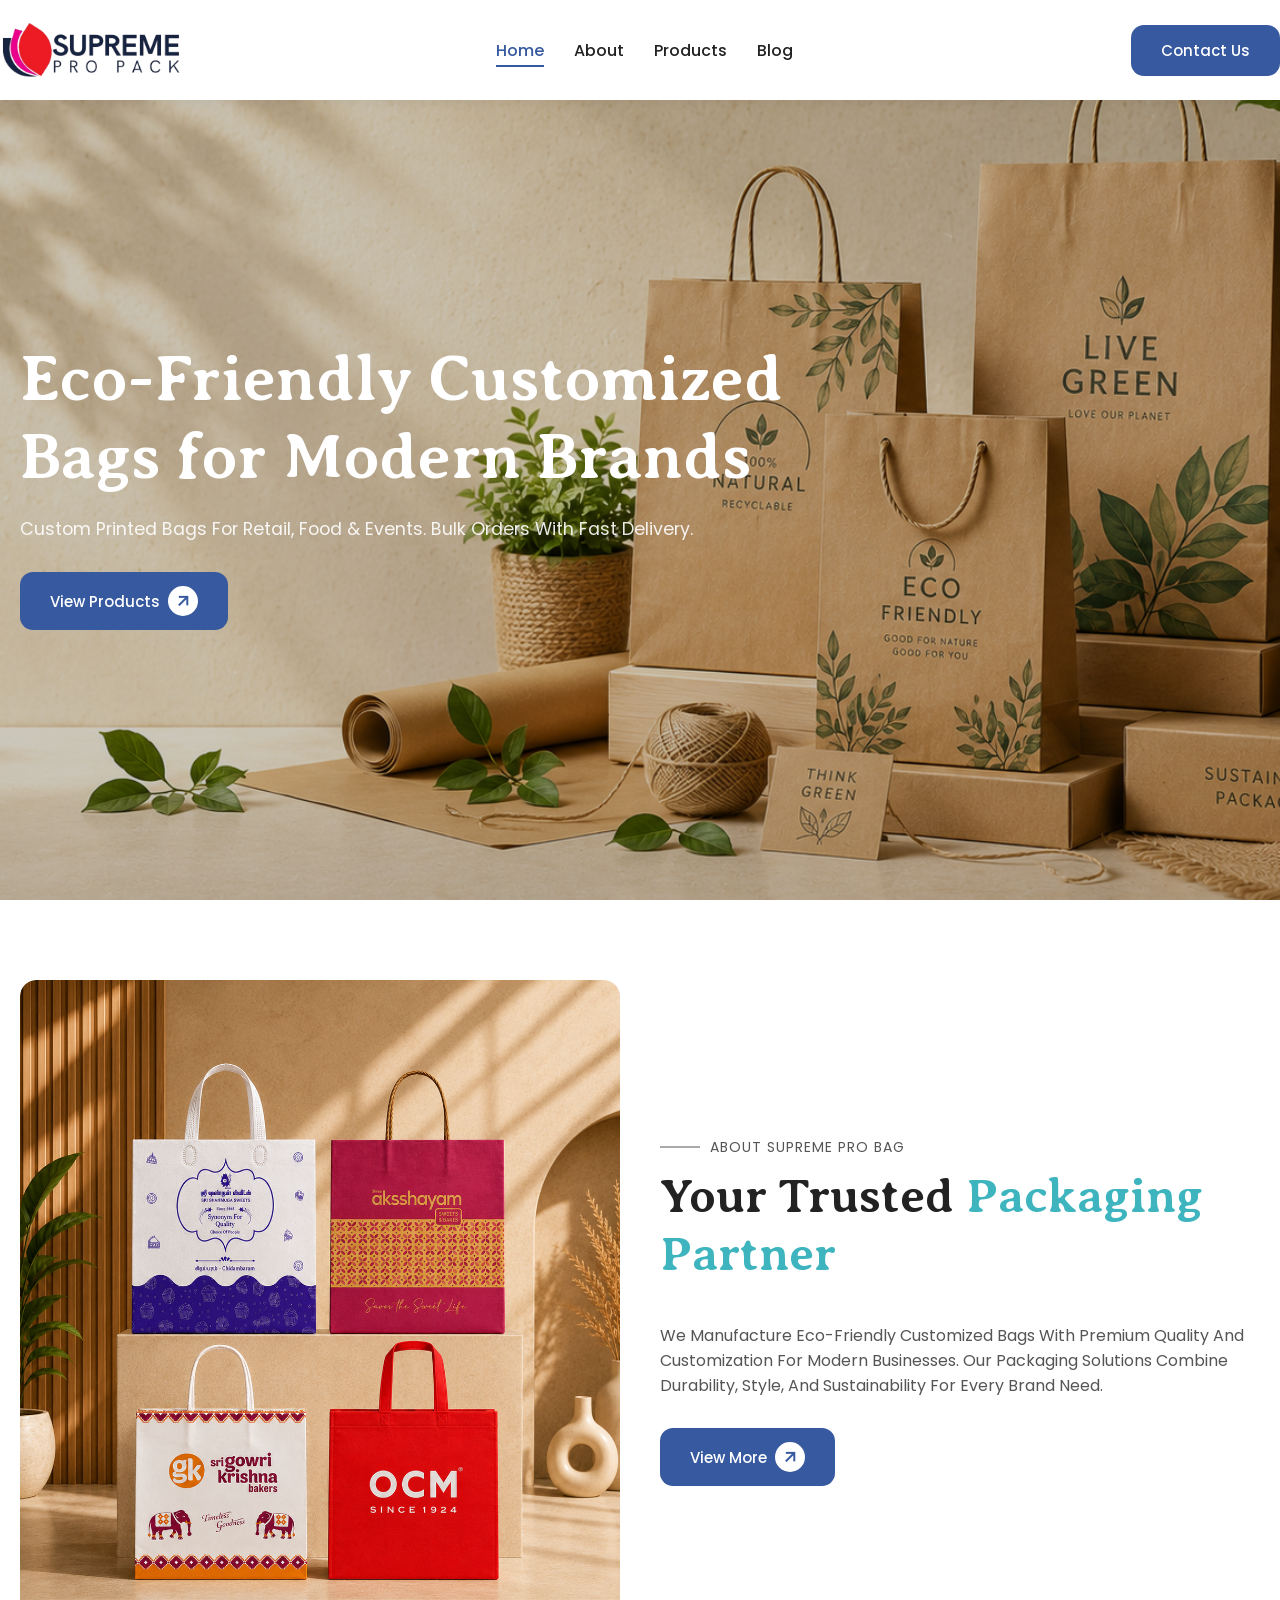
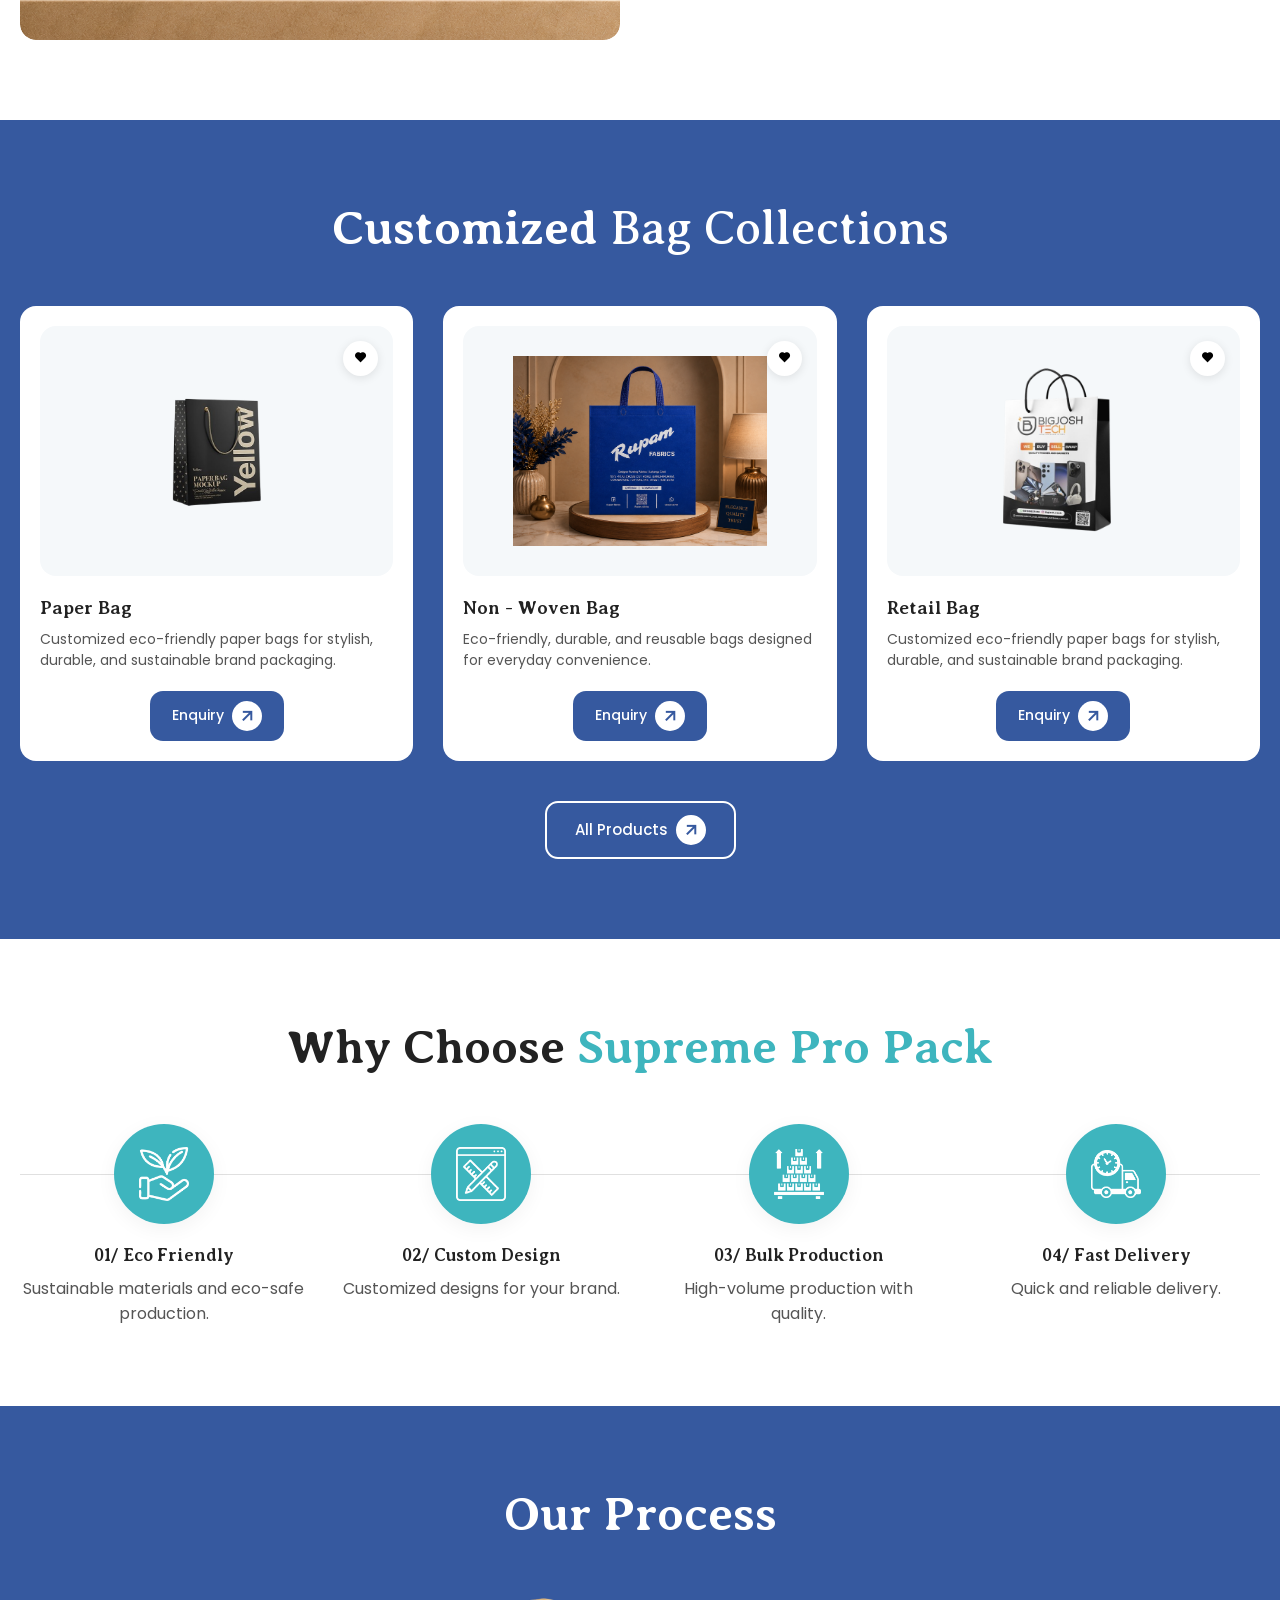
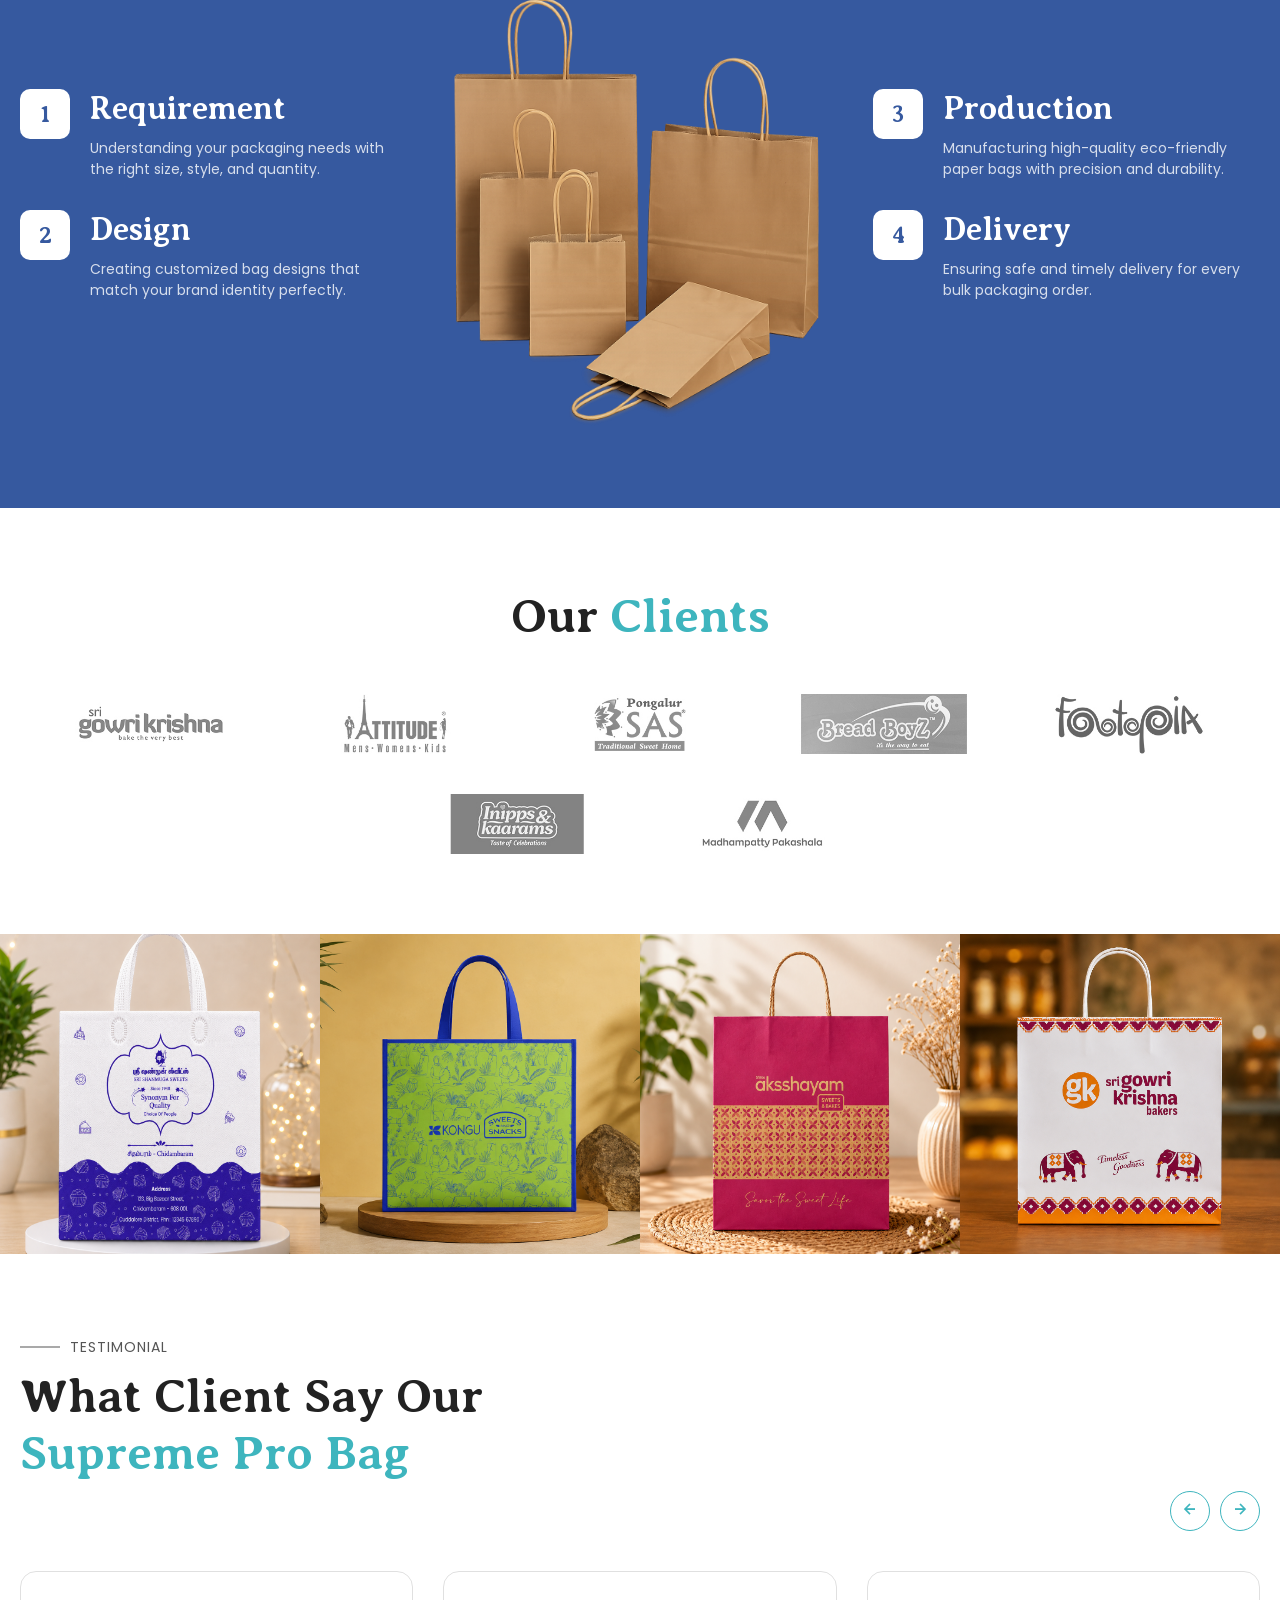
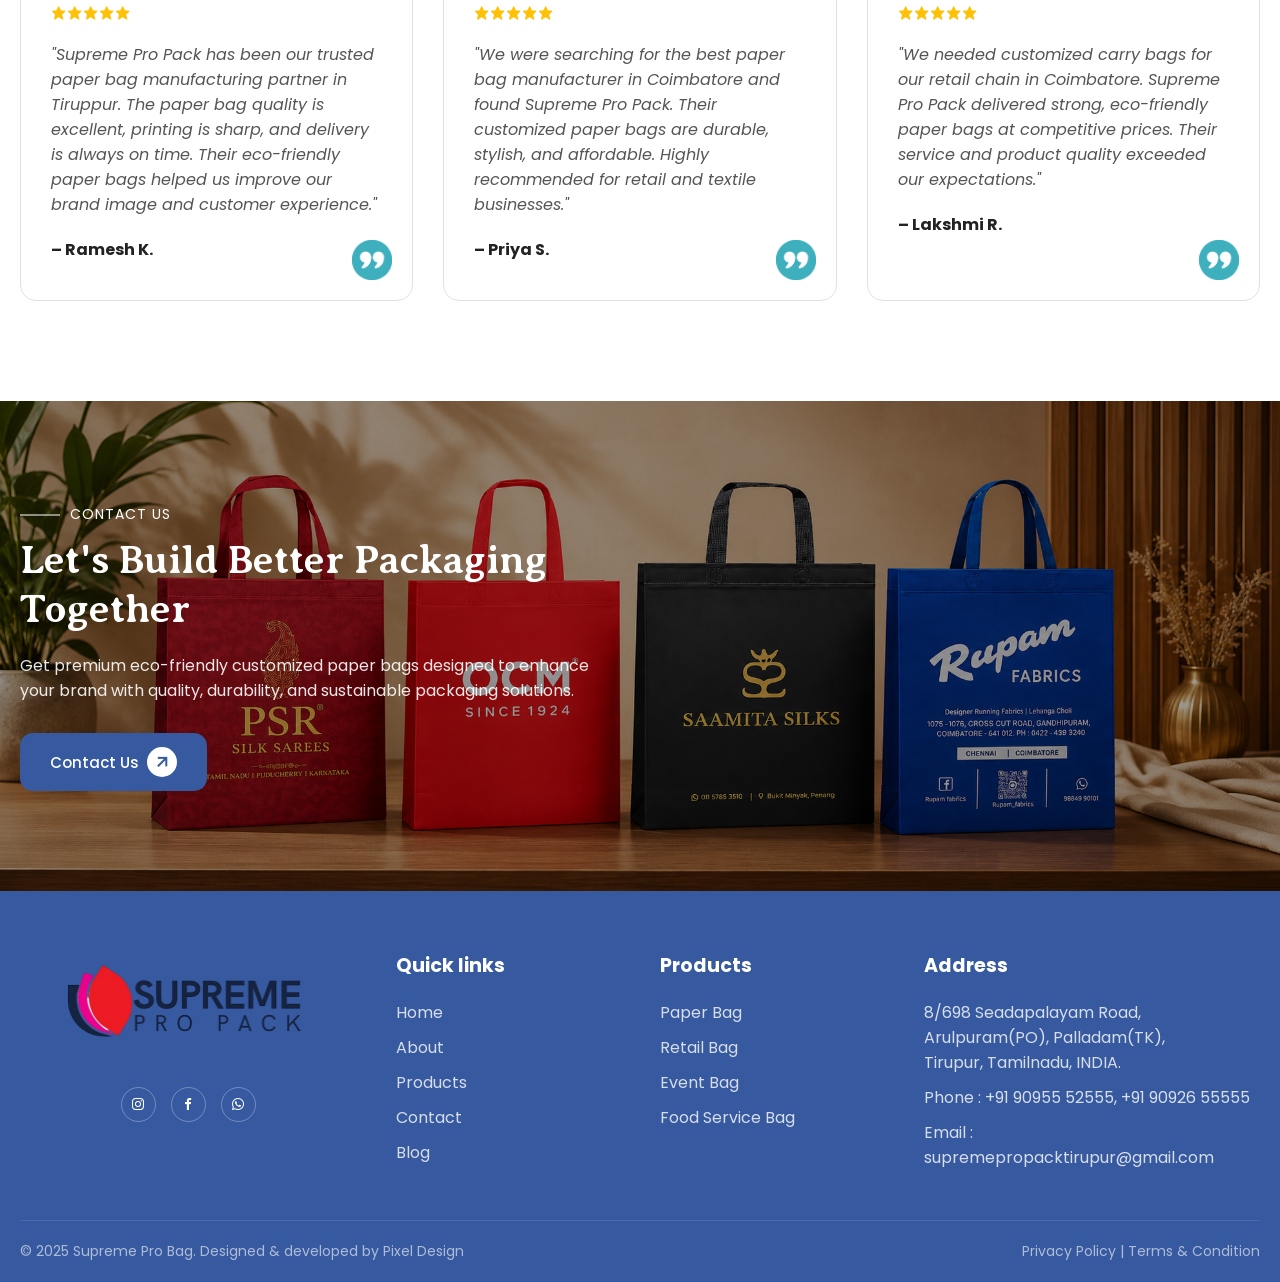
==== commit 8ccb135f: "tenth commit" ====
--- a/index.html
+++ b/index.html
@@ -149,28 +149,28 @@
                             <img src="assets/img/home-page/eco-friendly.png" alt="Eco Friendly">
                         </div>
                         <h4 class="feature-item__title">01/ Eco Friendly</h4>
-                        <p class="feature-item__text">Lorem ipsum at aliquam est</p>
+                        <p class="feature-item__text">Sustainable materials and eco-safe production.</p>
                     </div>
                     <div class="feature-item">
                         <div class="feature-item__icon">
                             <img src="assets/img/home-page/custom-design.png" alt="Custom Design">
                         </div>
                         <h4 class="feature-item__title">02/ Custom Design</h4>
-                        <p class="feature-item__text">Lorem ipsum at aliquam est</p>
+                        <p class="feature-item__text">Customized designs for your brand.</p>
                     </div>
                     <div class="feature-item">
                         <div class="feature-item__icon">
                             <img src="assets/img/home-page/bulk-production.png" alt="Bulk Production">
                         </div>
                         <h4 class="feature-item__title">03/ Bulk Production</h4>
-                        <p class="feature-item__text">Lorem ipsum at aliquam est</p>
+                        <p class="feature-item__text">High-volume production with quality.</p>
                     </div>
                     <div class="feature-item">
                         <div class="feature-item__icon">
                             <img src="assets/img/home-page/fast-delivery.png" alt="Fast Delivery">
                         </div>
                         <h4 class="feature-item__title">04/ Fast Delivery</h4>
-                        <p class="feature-item__text">Lorem ipsum at aliquam est</p>
+                        <p class="feature-item__text">Quick and reliable delivery.</p>
                     </div>
                 </div>
             </div>
@@ -368,7 +368,7 @@
         </section>
 
         <!-- CTA / Pre-Footer Section -->
-        <section class="cta cc">
+        <section class="cta">
             <div class="container cta__inner">
                 <div class="cta__content">
                     <span class="section-subtitle section-subtitle--light">Contact Us</span>
--- a/css/style.css
+++ b/css/style.css
@@ -687,7 +687,7 @@
     color: var(--color-white);
     padding: 100px 0;
     background-image: url('../assets/img/new/Mobile\ view\ contact\ footer\ banner.png');
-    background-color: #0003;
+    background-color: #0006;
     background-blend-mode: color;
 }
 
@@ -1104,7 +1104,7 @@
     position: relative;
     overflow: hidden;
     flex-wrap: wrap;
-    padding-bottom: 60vw;
+    /* padding-bottom: 60vw; */
 }
 
 .promo-banner__img {
@@ -1577,9 +1577,9 @@
         object-position: right center;
     }
 
-    .promo-banner__content {
+    /* .promo-banner__content {
         max-width: 60%;
-    }
+    } */
 
     /* Product Detail Page Queries */
     .product-detail__grid {
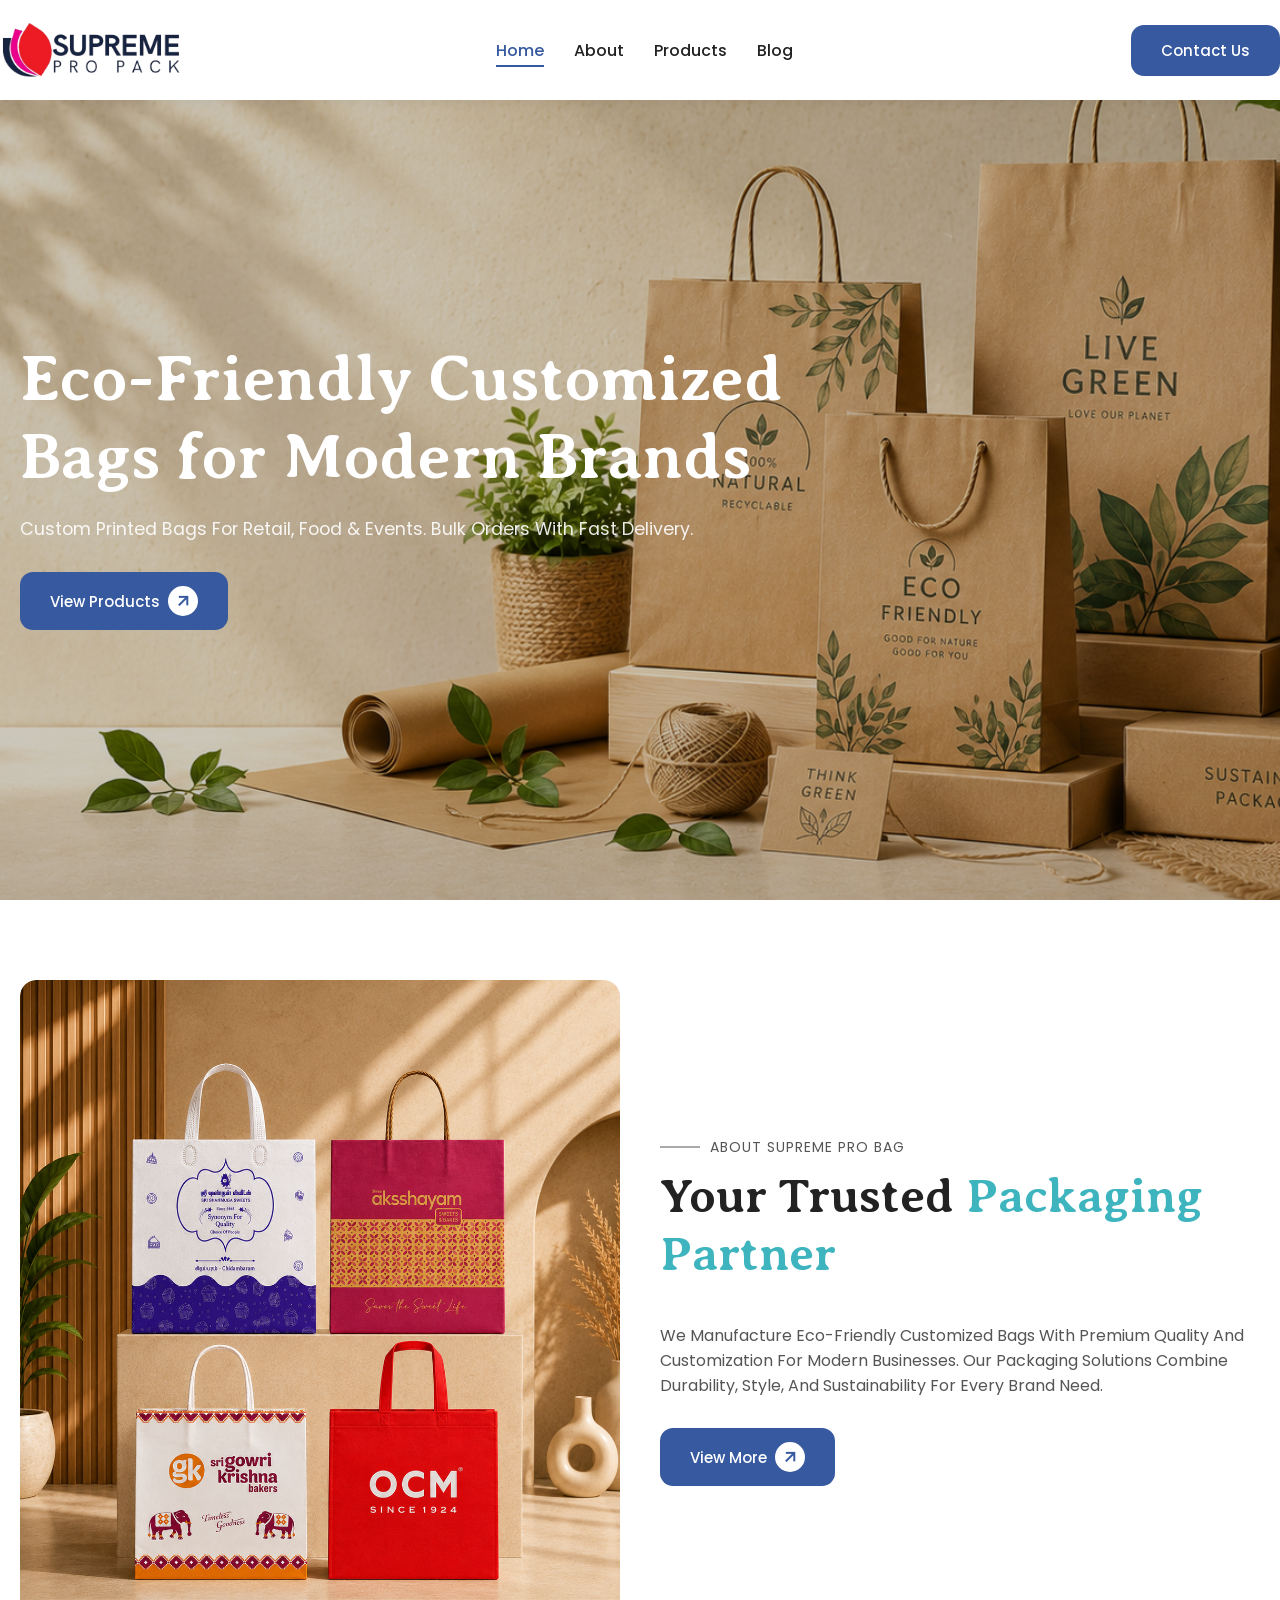
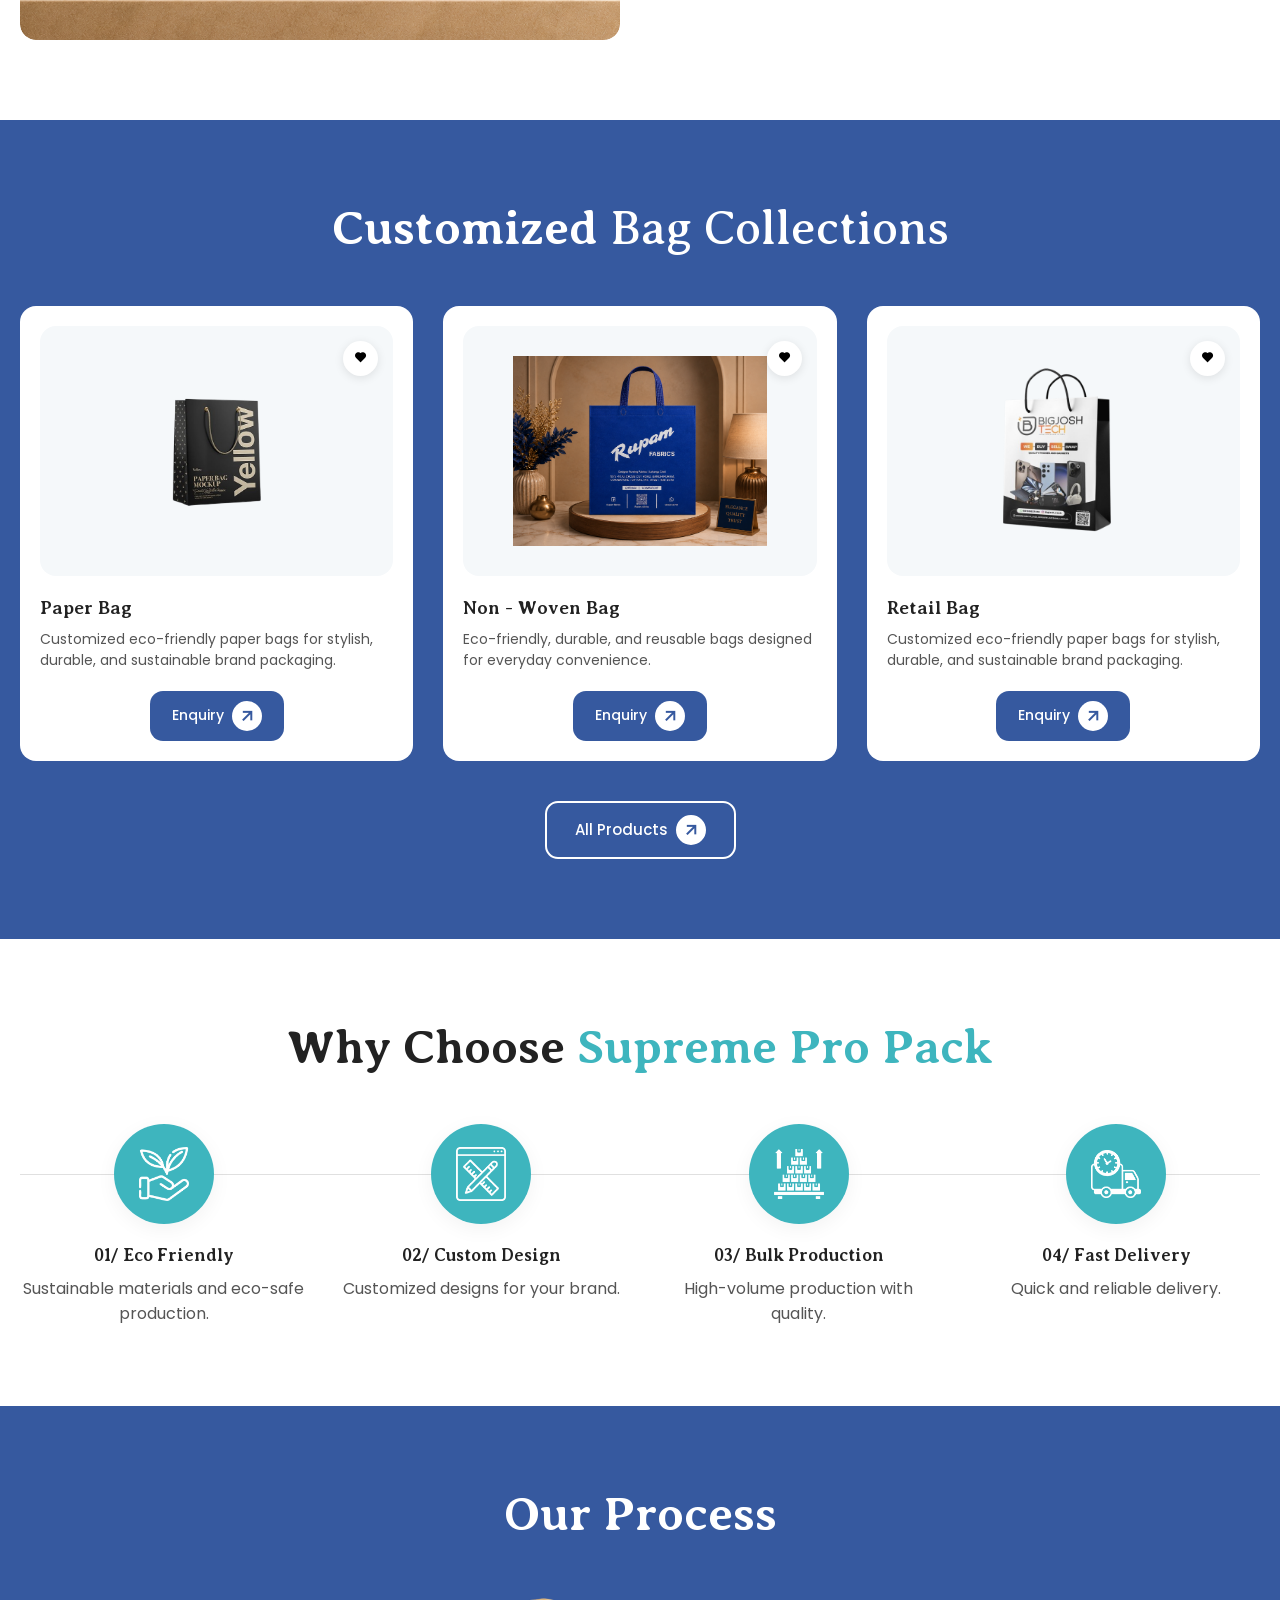
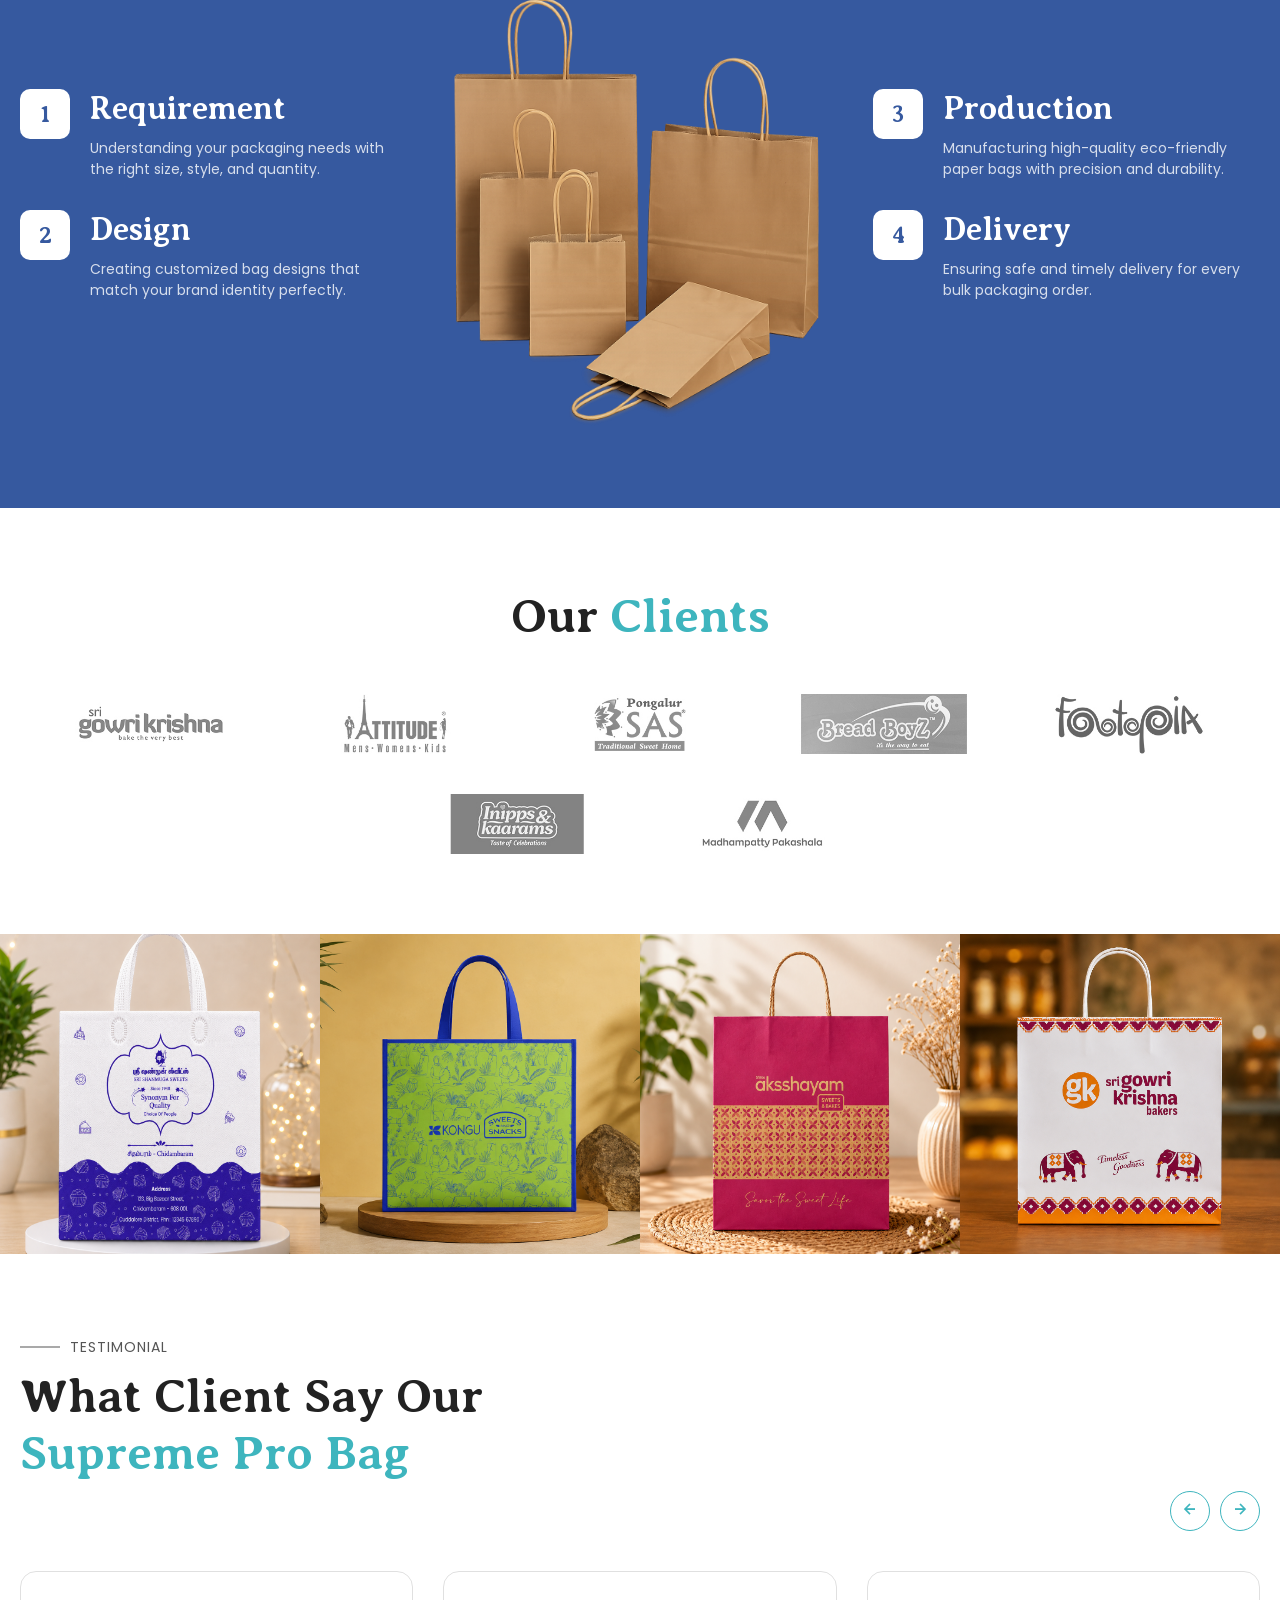
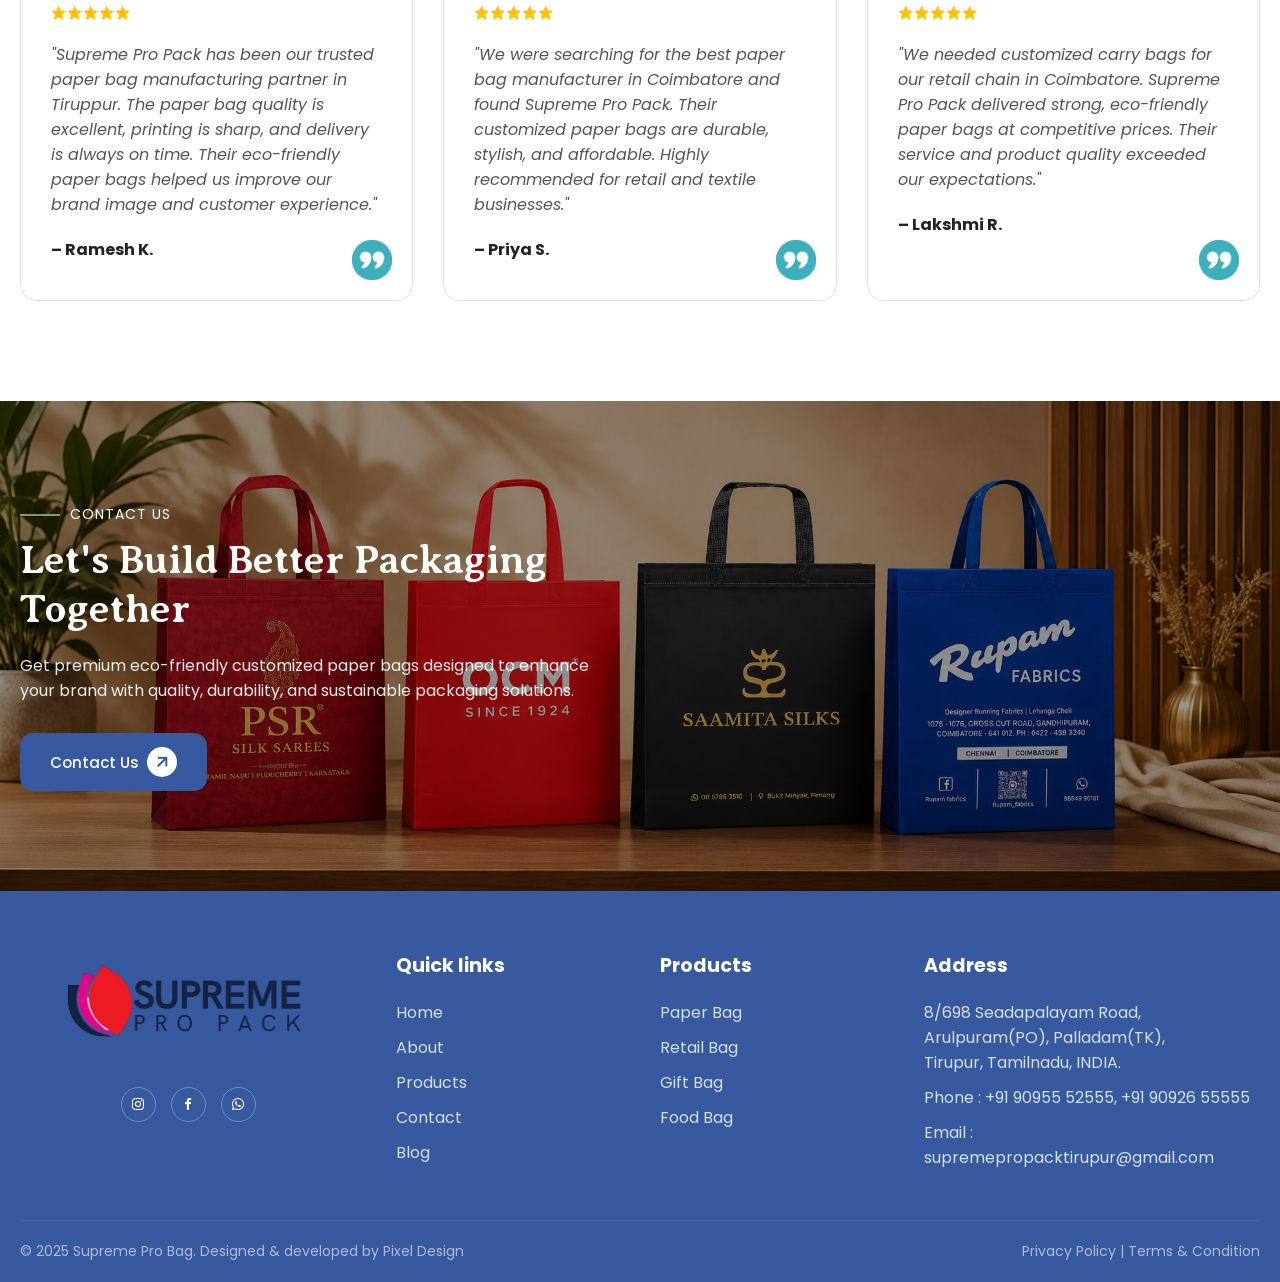
==== commit 01c27787: "13 commit" ====
--- a/index.html
+++ b/index.html
@@ -34,7 +34,7 @@
                     <li><a href="about.html" class="nav__link">About</a></li>
                     <li><a href="products.html" class="nav__link">Products</a></li>
                     <li><a href="#" class="nav__link">Blog</a></li>
-                    <li><a class="nav__link nav__list_mb" href="contact.html" class="nav__link">Contact</a></li>
+                    <li><a class="nav__link nav__list_mb" href="contact.html">Contact</a></li>
                 </ul>
             </nav>
             
@@ -96,9 +96,9 @@
                         <div class="collection-card__content">
                             <h3>Paper Bag</h3>
                             <p>Customized eco-friendly paper bags for stylish, durable, and sustainable brand packaging.</p>
-                            <!-- <a href="product-detail.html" class="collection-card__link"><i class='bx bx-right-arrow-alt'></i></a> -->
-                        </div>
-                        <a href="product-detail.html" class="btn btn--primary btn--sm">Enquiry <i class="bx bx-right-arrow-alt"></i></a>
+                            <!-- <a href="product-detail-paper-bags.html" class="collection-card__link"><i class='bx bx-right-arrow-alt'></i></a> -->
+                        </div>
+                        <a href="product-detail-paper-bags.html" class="btn btn--primary btn--sm">Enquiry <i class="bx bx-right-arrow-alt"></i></a>
                     </div>
                     
                     <!-- Card 2 -->
@@ -110,9 +110,9 @@
                         <div class="collection-card__content">
                             <h3>Non - Woven Bag</h3>
                             <p>Eco-friendly, durable, and reusable bags designed for everyday convenience.</p>
-                            <!-- <a href="product-detail.html" class="collection-card__link"><i class='bx bx-right-arrow-alt'></i></a> -->
-                        </div>
-                        <a href="product-detail.html" class="btn btn--primary btn--sm">Enquiry <i class="bx bx-right-arrow-alt"></i></a>
+                            <!-- <a href="product-detail-non-woven-bags.html" class="collection-card__link"><i class='bx bx-right-arrow-alt'></i></a> -->
+                        </div>
+                        <a href="product-detail-non-woven-bags.html" class="btn btn--primary btn--sm">Enquiry <i class="bx bx-right-arrow-alt"></i></a>
                     </div>
                     
                     <!-- Card 3 -->
@@ -124,9 +124,9 @@
                         <div class="collection-card__content">
                             <h3>Retail Bag</h3>
                             <p>Customized eco-friendly paper bags for stylish, durable, and sustainable brand packaging.</p>
-                            <!-- <a href="product-detail.html" class="collection-card__link"><i class='bx bx-right-arrow-alt'></i></a> -->
-                        </div>
-                        <a href="product-detail.html" class="btn btn--primary btn--sm">Enquiry <i class="bx bx-right-arrow-alt"></i></a>
+                            <!-- <a href="product-detail-retail-bags.html" class="collection-card__link"><i class='bx bx-right-arrow-alt'></i></a> -->
+                        </div>
+                        <a href="product-detail-retail-bags.html" class="btn btn--primary btn--sm">Enquiry <i class="bx bx-right-arrow-alt"></i></a>
                     </div>
                 </div>
                 
@@ -390,7 +390,7 @@
                 <div class="footer__socials">
                     <a href="#"><i class='bx bxl-instagram'></i></a>
                     <a href="#"><i class='bx bxl-facebook'></i></a>
-                    <a href="#"><i class='bx bxl-whatsapp'></i></a>
+                    <a href="https://wa.me/9092655555" target="_blank"><i class='bx bxl-whatsapp'></i></a>
                 </div>
             </div>
             
@@ -405,13 +405,13 @@
                 </ul>
             </div>
             
-            <div class="footer__col">
+                        <div class="footer__col">
                 <h4 class="footer__title">Products</h4>
                 <ul class="footer__links">
-                    <li><a href="#">Paper Bag</a></li>
-                    <li><a href="#">Retail Bag</a></li>
-                    <li><a href="#">Event Bag</a></li>
-                    <li><a href="#">Food Service Bag</a></li>
+                    <li><a href="product-detail-paper-bags.html">Paper Bag</a></li>
+                    <li><a href="product-detail-retail-bags.html">Retail Bag</a></li>
+                    <li><a href="product-detail-gift-bags.html">Gift Bag</a></li>
+                    <li><a href="product-detail-food-bags.html">Food Bag</a></li>
                 </ul>
             </div>
             
--- a/css/style.css
+++ b/css/style.css
@@ -1326,15 +1326,18 @@
 }
 
 .contact-layout {
-    display: grid;
-    grid-template-columns: 1fr;
+    display: flex;
+    flex-direction: column;
     gap: 40px;
 }
 
-.contact-map img {
+.contact-map img,
+.contact-map iframe {
     width: 100%;
     height: 100%;
+    min-height: 400px;
     object-fit: cover;
+    border: none;
     border-radius: var(--border-radius);
 }
 
@@ -1608,8 +1611,15 @@
 
     /* Contact Page Queries */
     .contact-layout {
-        grid-template-columns: 1fr 1fr;
-        align-items: start;
+        flex-direction: row;
+    }
+
+    .contact-map {
+        width: calc(50% - 20px);
+    }
+
+    .contact-form-wrapper {
+        width: calc(50% - 20px);
     }
 
     .page-header__title {
